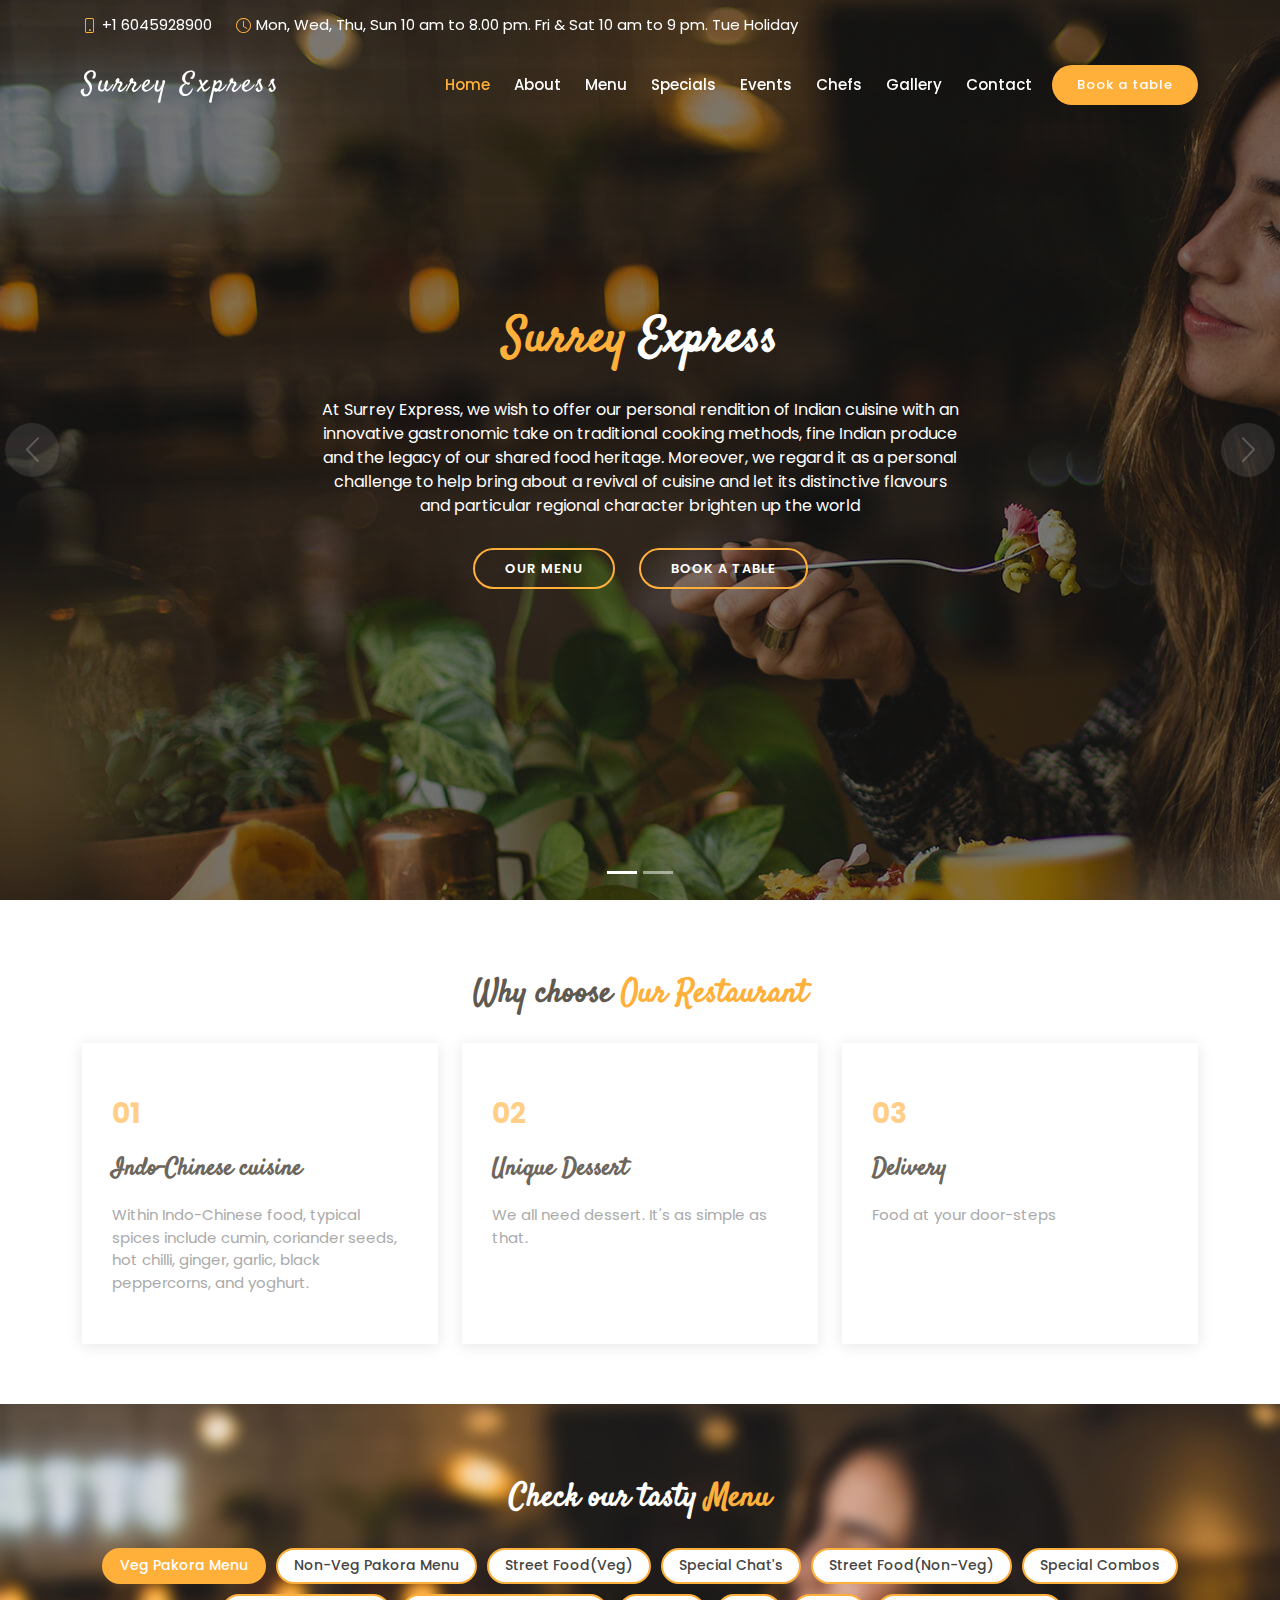
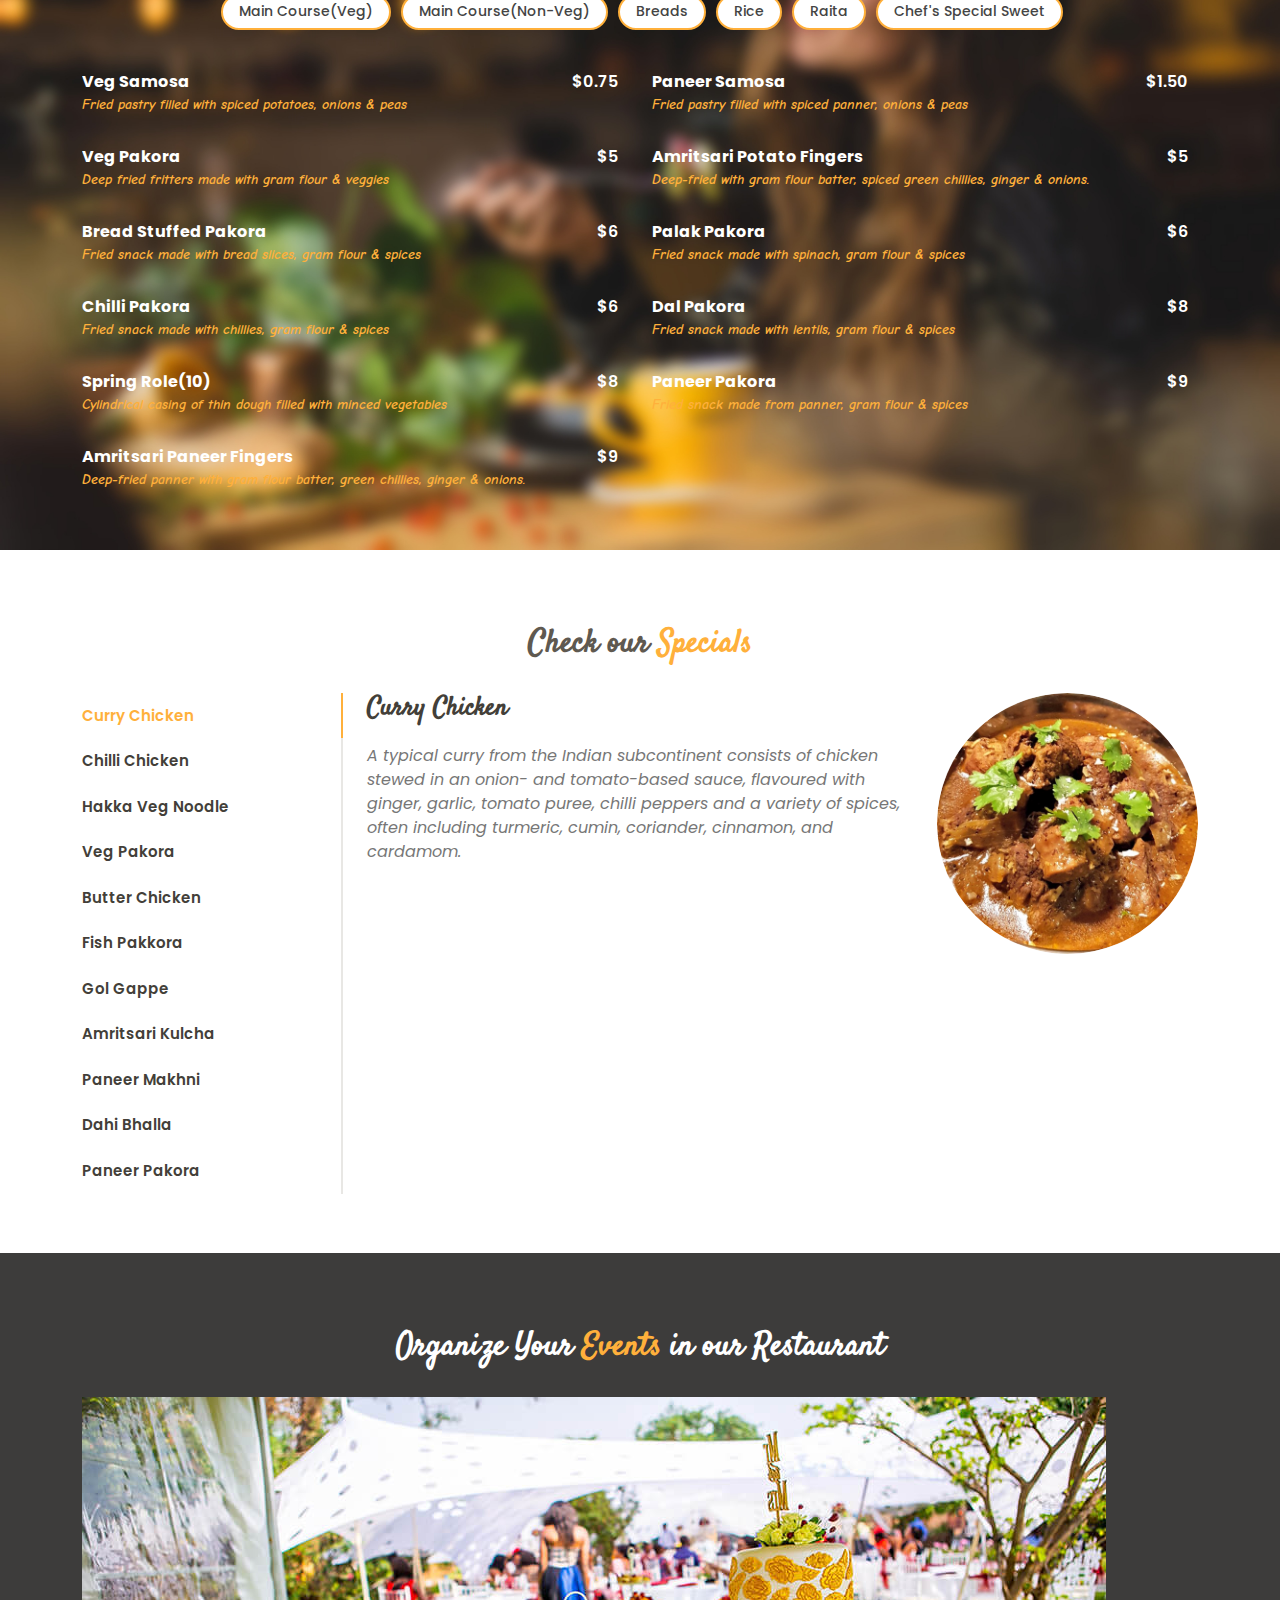
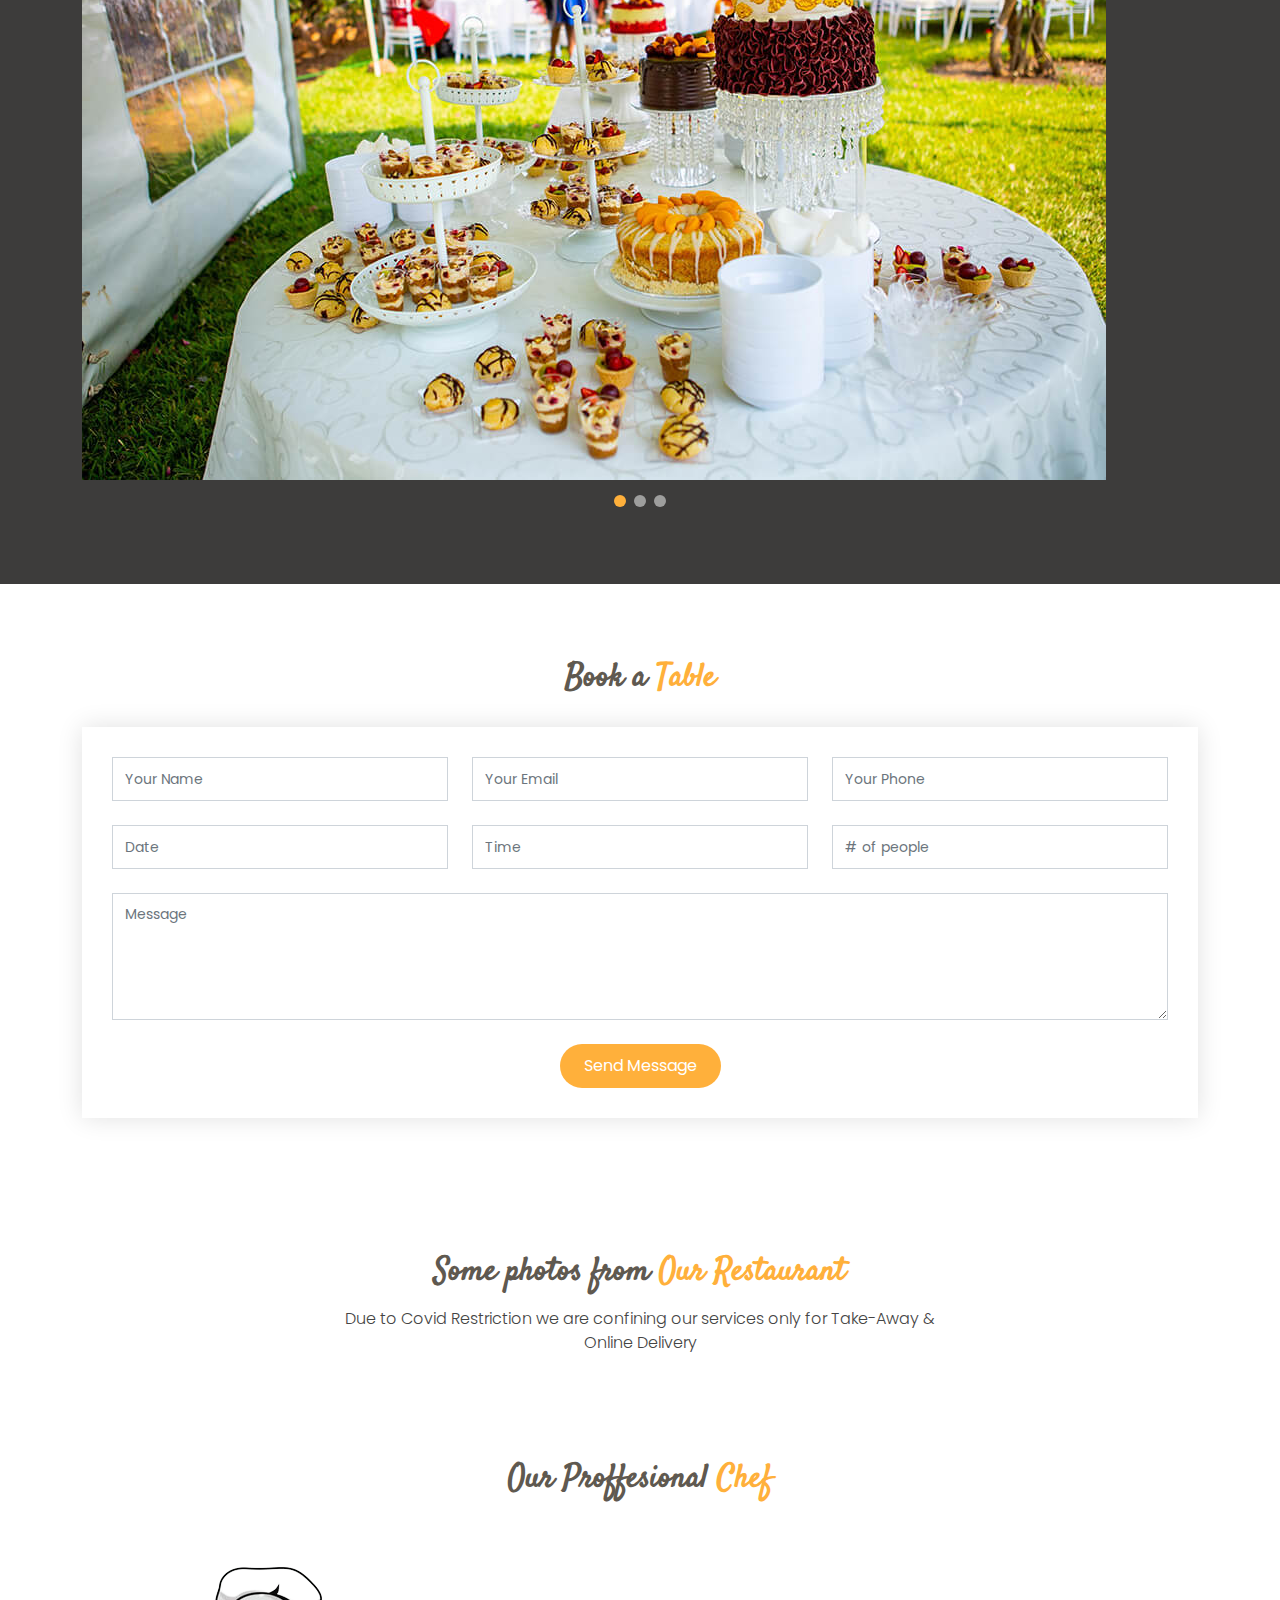
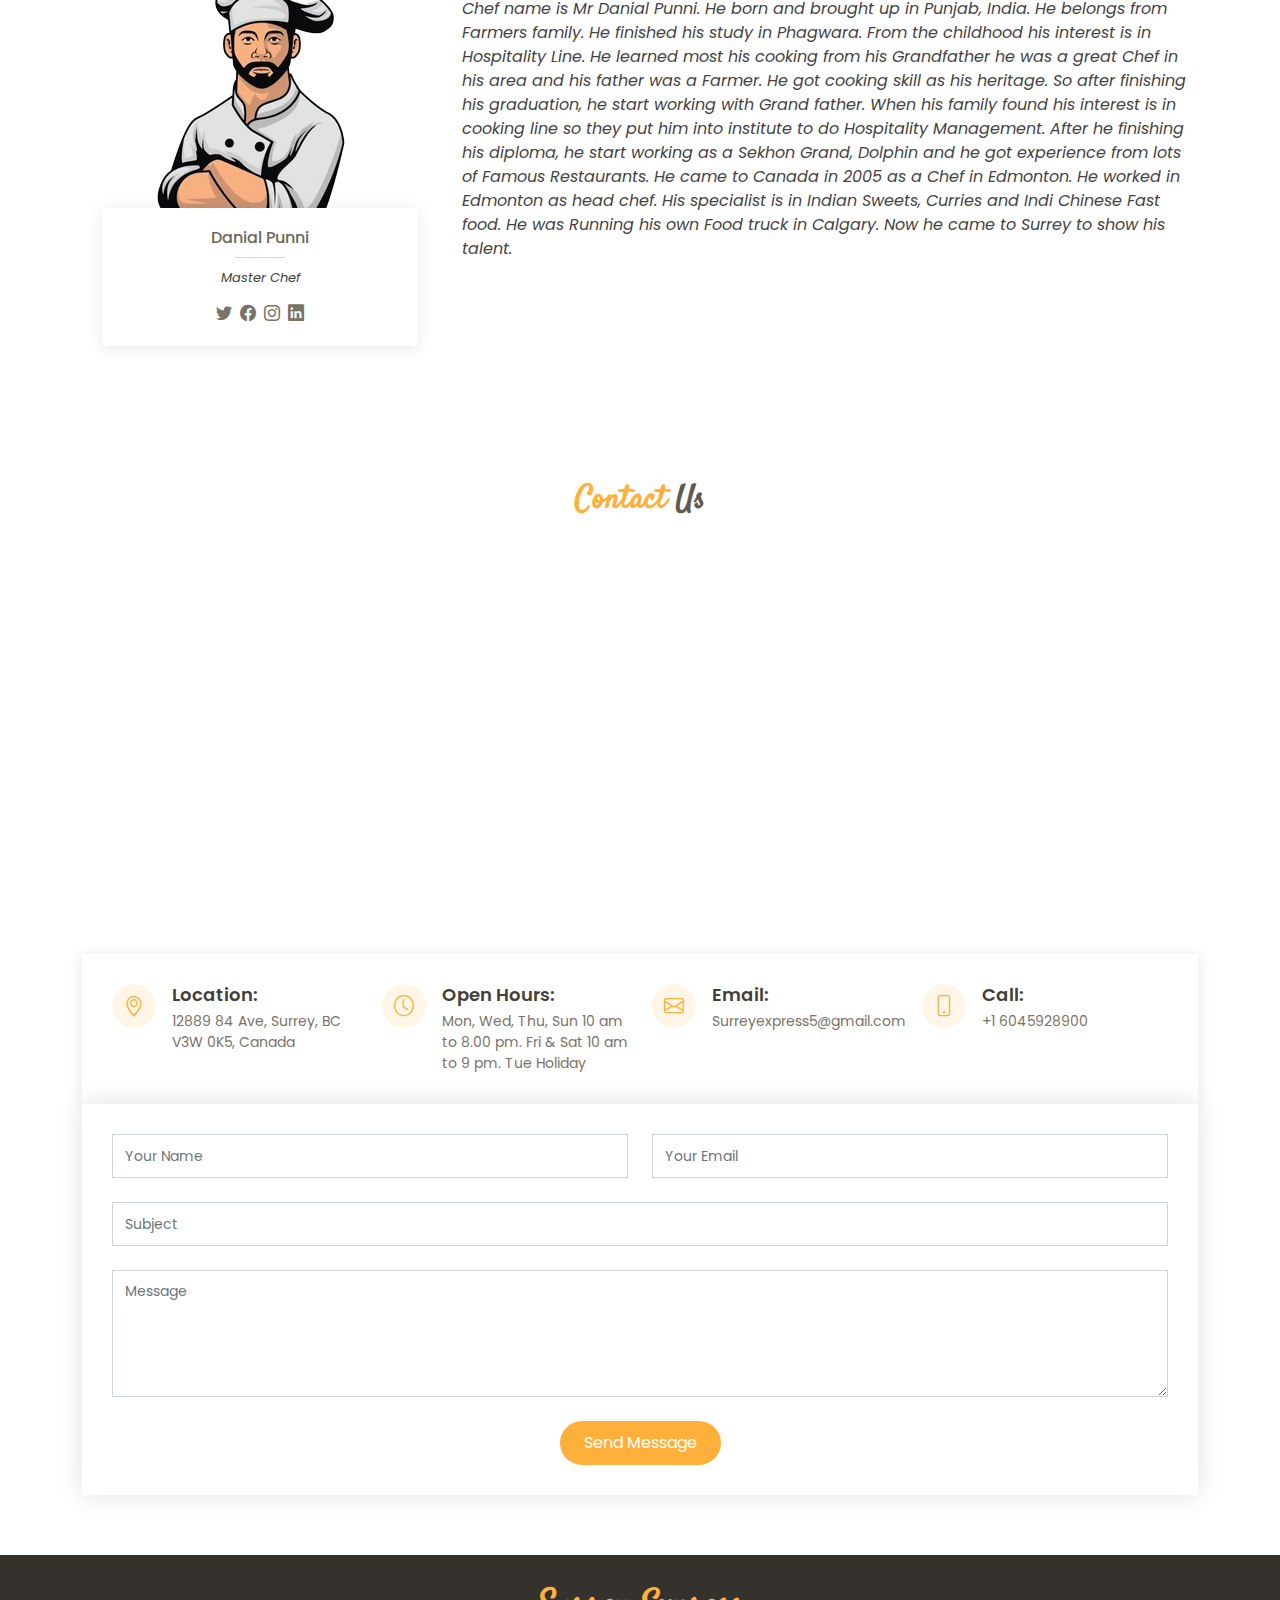
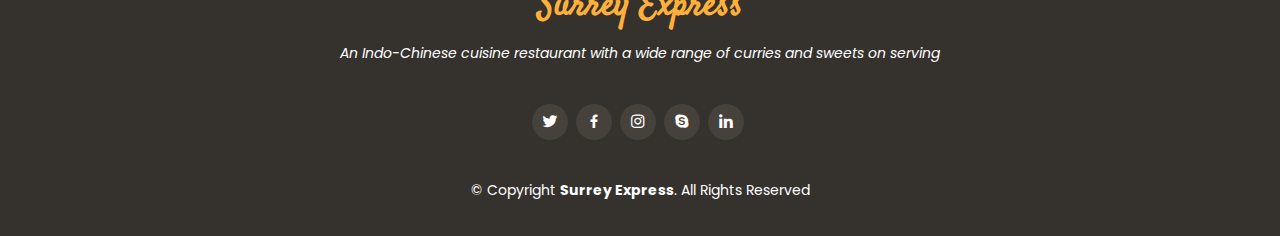
==== index.html @ 62a41316 "added code for menu details" ====
<!DOCTYPE html>
<html lang="en">

<head>
  <meta charset="utf-8">
  <meta content="width=device-width, initial-scale=1.0" name="viewport">

  <title>Surrey Express</title>
  <meta content="" name="description">
  <meta content="" name="keywords">

  <!-- Favicons -->
  <link href="assets/img/favicon.png" rel="icon">
  <link href="assets/img/apple-touch-icon.png" rel="apple-touch-icon">

  <!-- Google Fonts -->
  <link href="https://fonts.googleapis.com/css?family=Poppins:300,300i,400,400i,600,600i,700,700i|Satisfy|Comic+Neue:300,300i,400,400i,700,700i" rel="stylesheet">

  <!-- Vendor CSS Files -->
  <link href="assets/vendor/animate.css/animate.min.css" rel="stylesheet">
  <link href="assets/vendor/bootstrap/css/bootstrap.min.css" rel="stylesheet">
  <link href="assets/vendor/bootstrap-icons/bootstrap-icons.css" rel="stylesheet">
  <link href="assets/vendor/boxicons/css/boxicons.min.css" rel="stylesheet">
  <link href="assets/vendor/glightbox/css/glightbox.min.css" rel="stylesheet">
  <link href="assets/vendor/swiper/swiper-bundle.min.css" rel="stylesheet">

  <!-- Template Main CSS File -->
  <link href="assets/css/style.css" rel="stylesheet">

</head>

<body>

  <!-- ======= Top Bar ======= -->
  <section id="topbar" class="d-flex align-items-center fixed-top topbar-transparent">
    <div class="container-fluid container-xl d-flex align-items-center justify-content-center justify-content-lg-start">
      <i class="bi bi-phone d-flex align-items-center"><span>+1 6045928900</span></i>
      <i class="bi bi-clock ms-4 d-none d-lg-flex align-items-center">
        <span>Mon, Wed, Thu, Sun 10 am to 8.00 pm. Fri & Sat 10 am to 9 pm. Tue Holiday</span>
      </i>
    </div>
  </section>

  <!-- ======= Header ======= -->
  <header id="header" class="fixed-top d-flex align-items-center header-transparent">
    <div class="container-fluid container-xl d-flex align-items-center justify-content-between">

      <div class="logo me-auto">
        <h1><a href="index.html">Surrey Express</a></h1>
        <!-- Uncomment below if you prefer to use an image logo -->
        <!-- <a href="index.html"><img src="assets/img/logo.png" alt="" class="img-fluid"></a>-->
      </div>

      <nav id="navbar" class="navbar order-last order-lg-0">
        <ul>
          <li><a class="nav-link scrollto active" href="#hero">Home</a></li>
          <li><a class="nav-link scrollto" href="#about">About</a></li>
          <li><a class="nav-link scrollto" href="#menu">Menu</a></li>
          <li><a class="nav-link scrollto" href="#specials">Specials</a></li>
          <li><a class="nav-link scrollto" href="#events">Events</a></li>
          <li><a class="nav-link scrollto" href="#chefs">Chefs</a></li>
          <li><a class="nav-link scrollto" href="#gallery">Gallery</a></li>
          <li><a class="nav-link scrollto" href="#contact">Contact</a></li>
        </ul>
        <i class="bi bi-list mobile-nav-toggle"></i>
      </nav><!-- .navbar -->

      <a href="#book-a-table" class="book-a-table-btn scrollto">Book a table</a>

    </div>
  </header><!-- End Header -->

  <!-- ======= Hero Section ======= -->
  <section id="hero">
    <div class="hero-container">
      <div id="heroCarousel" data-bs-interval="5000" class="carousel slide carousel-fade" data-bs-ride="carousel">

        <ol class="carousel-indicators" id="hero-carousel-indicators"></ol>

        <div class="carousel-inner" role="listbox">

          <!-- Slide 1 -->
          <div class="carousel-item active" style="background: url(assets/img/slide/slide-1.jpg);">
            <div class="carousel-container">
              <div class="carousel-content">
                <h2 class="animate__animated animate__fadeInDown">
                  <span>Surrey</span> Express</h2>
                <p class="animate__animated animate__fadeInUp">
                  At Surrey Express, we wish to offer our personal rendition of 
                  Indian cuisine with an innovative gastronomic take on traditional cooking methods, 
                  fine Indian produce and the legacy of our shared food heritage. 
                  Moreover, we regard it as a personal challenge to help bring about a revival of 
                  cuisine and let its distinctive flavours and particular regional character 
                  brighten up the world
                </p>
                <div>
                  <a href="#menu" class="btn-menu animate__animated animate__fadeInUp scrollto">Our Menu</a>
                  <a href="#book-a-table" class="btn-book animate__animated animate__fadeInUp scrollto">Book a Table</a>
                </div>
              </div>
            </div>
          </div>

          <!-- Slide 2 -->
          <div class="carousel-item" style="background: url(assets/img/slide/slide-2.jpg);">
            <div class="carousel-container">
              <div class="carousel-content">
                <h2 class="animate__animated animate__fadeInDown">Surrey Express</h2>
                <p class="animate__animated animate__fadeInUp">
                  Everything we do is about you. From chefs who create exciting new flavors, 
                  to crew members who know exactly how you want your drink – we prioritize 
                  what you need to get you on your way. 
                  We strive to keep you at your best, and we remain loyal to you, your tastes and your time. 
                </p>
                <div>
                  <a href="#menu" class="btn-menu animate__animated animate__fadeInUp scrollto">Our Menu</a>
                  <a href="#book-a-table" class="btn-book animate__animated animate__fadeInUp scrollto">Book a Table</a>
                </div>
              </div>
            </div>
          </div>

        </div>

        <a class="carousel-control-prev" href="#heroCarousel" role="button" data-bs-slide="prev">
          <span class="carousel-control-prev-icon bi bi-chevron-left" aria-hidden="true"></span>
        </a>

        <a class="carousel-control-next" href="#heroCarousel" role="button" data-bs-slide="next">
          <span class="carousel-control-next-icon bi bi-chevron-right" aria-hidden="true"></span>
        </a>

      </div>
    </div>
  </section><!-- End Hero -->

  <main id="main">

    <!-- ======= Whu Us Section ======= -->
    <section id="why-us" class="why-us">
      <div class="container">

        <div class="section-title">
          <h2>Why choose <span>Our Restaurant</span></h2>
        </div>

        <div class="row">

          <div class="col-lg-4">
            <div class="box">
              <span>01</span>
              <h4>Indo-Chinese cuisine</h4>
              <p>Within Indo-Chinese food, typical spices include cumin, coriander seeds, hot chilli, 
                ginger, garlic, black peppercorns, and yoghurt.</p>
            </div>
          </div>

          <div class="col-lg-4 mt-4 mt-lg-0">
            <div class="box">
              <span>02</span>
              <h4>Unique Dessert</h4>
              <p>We all need dessert. It's as simple as that.</p>
            </div>
          </div>

          <div class="col-lg-4 mt-4 mt-lg-0">
            <div class="box">
              <span>03</span>
              <h4>Delivery</h4>
              <p>Food at your door-steps</p>
            </div>
          </div>

        </div>

      </div>
    </section><!-- End Whu Us Section -->

    <!-- ======= Menu Section ======= -->
    <section id="menu" class="menu">
      <div class="container">

        <div class="section-title">
          <h2 style="color: white;">Check our tasty <span>Menu</span></h2>
        </div>

        <div class="row">
          <div class="col-lg-12 d-flex justify-content-center">
            <ul id="menu-flters">
              <!-- <li data-filter="*" class="filter-active">Show All</li> -->
              <li data-filter=".filter-veg-pakora" id="defaultMenu" class="filter-active">Veg Pakora Menu</li>
              <li data-filter=".filter-non-veg-pakora">Non-Veg Pakora Menu</li>
              <li data-filter=".filter-street-veg">Street Food(Veg)</li>
              <li data-filter=".filter-special-chat">Special Chat's</li>
              <li data-filter=".filter-fast-food-nonveg">Street Food(Non-Veg)</li>
              <li data-filter=".filter-combo">Special Combos</li>
              <li data-filter=".filter-main-veg">Main Course(Veg)</li>
              <li data-filter=".filter-main-non-veg">Main Course(Non-Veg)</li>
              <li data-filter=".filter-breads">Breads</li>
              <li data-filter=".filter-rice">Rice</li>
              <li data-filter=".filter-raita">Raita</li>
              <li data-filter=".filter-sweet">Chef's Special Sweet</li>
            </ul>
          </div>
        </div>

        <div class="row menu-container" id="menu-container">
          <!-- Veg Pakora Menu Starts -->
          
          <div class="col-lg-6 menu-item filter-veg-pakora">
            <div class="menu-content">
              <a href="#">Veg Samosa</a><span>$0.75</span>
            </div>
            <div class="menu-ingredients">
              Fried pastry filled 
              with spiced potatoes, onions & peas
            </div>
          </div>
          
          <div class="col-lg-6 menu-item filter-veg-pakora">
            <div class="menu-content">
              <a href="#">Paneer Samosa</a><span>$1.50</span>
            </div>
            <div class="menu-ingredients">
              Fried pastry filled with spiced panner, onions & peas
            </div>
          </div>
          <div class="col-lg-6 menu-item filter-veg-pakora">
            <div class="menu-content">
              <a href="#">Veg Pakora</a><span>$5</span>
            </div>
            <div class="menu-ingredients">
              Deep fried fritters made with gram flour & veggies
            </div>
          </div>
          
          <div class="col-lg-6 menu-item filter-veg-pakora">
            <div class="menu-content">
              <a href="#">Amritsari Potato Fingers</a><span>$5</span>
            </div>
            <div class="menu-ingredients">
              Deep-fried with gram flour batter, spiced green chillies, ginger & onions.
            </div>
          </div>
          <div class="col-lg-6 menu-item filter-veg-pakora">
            <div class="menu-content">
              <a href="#">Bread Stuffed Pakora</a><span>$6</span>
            </div>
            <div class="menu-ingredients">
              Fried snack made with bread slices, gram flour & spices
            </div>
          </div>
          <div class="col-lg-6 menu-item filter-veg-pakora">
            <div class="menu-content">
              <a href="#">Palak Pakora</a><span>$6</span>
            </div>
            <div class="menu-ingredients">
              Fried snack made with spinach, gram flour & spices
            </div>
          </div>
          <div class="col-lg-6 menu-item filter-veg-pakora">
            <div class="menu-content">
              <a href="#">Chilli Pakora</a><span>$6</span>
            </div>
            <div class="menu-ingredients">
              Fried snack made with chillies, gram flour & spices
            </div>
          </div>
          
          <div class="col-lg-6 menu-item filter-veg-pakora">
            <div class="menu-content">
              <a href="#">Dal Pakora</a><span>$8</span>
            </div>
            <div class="menu-ingredients">
              Fried snack made with lentils, gram flour & spices
            </div>
          </div>
          
          <div class="col-lg-6 menu-item filter-veg-pakora">
            <div class="menu-content">
              <a href="#">Spring Role(10)</a><span>$8</span>
            </div>
            <div class="menu-ingredients">
              Cylindrical casing of thin dough filled with minced vegetables
            </div>
          </div>
          <div class="col-lg-6 menu-item filter-veg-pakora">
            <div class="menu-content">
              <a href="#">Paneer Pakora</a><span>$9</span>
            </div>
            <div class="menu-ingredients">
              Fried snack made from panner, gram flour & spices
            </div>
          </div>
          
          <div class="col-lg-6 menu-item filter-veg-pakora">
            <div class="menu-content">
              <a href="#">Amritsari Paneer Fingers</a><span>$9</span>
            </div>
            <div class="menu-ingredients">
              Deep-fried panner with gram flour batter, green chillies, ginger & onions.
            </div>
          </div>
          <!-- Veg Pakora Menu Ends -->
          <!-- Non-Veg Pakora Menu Starts -->
          <div class="col-lg-6 menu-item filter-non-veg-pakora">
            <div class="menu-content">
              <a href="#">Fish Pakora</a><span>$10</span>
            </div>
            <div class="menu-ingredients">
              Fried snack made from fish, gram flour & spices
            </div>
          </div>
          <div class="col-lg-6 menu-item filter-non-veg-pakora">
            <div class="menu-content">
              <a href="#">Chicken Pakora</a><span>$10</span>
            </div>
            <div class="menu-ingredients">
              Fried snack made from chicken, gram flour & spices
            </div>
          </div>
          <div class="col-lg-6 menu-item filter-non-veg-pakora">
            <div class="menu-content">
              <a href="#">Chicken Tikka</a><span>$12</span>
            </div>
            <div class="menu-ingredients">
              Cubed chicken marinated in spiced yogurt mixture & perfectly grilled
            </div>
          </div>
          <div class="col-lg-6 menu-item filter-non-veg-pakora">
            <div class="menu-content">
              <a href="#">Fish Tika</a><span>$12</span>
            </div>
            <div class="menu-ingredients">
              Cubed fish marinated in spiced yogurt mixture & perfectly grilled
            </div>
          </div>
          <!-- Non-Veg Pakora Menu Ends -->

          <!-- Street Food(Veg) Menu Starts -->
          <div class="col-lg-6 menu-item filter-street-veg">
            <div class="menu-content">
              <a href="#">Gol Gappe With Sweet & Spicy Water (6 pieces) </a>
              <span>$5</span>
            </div>
            <div class="menu-ingredients">
              Hollow crispy-fried puffed ball filled with potato, spices & flavoured water
            </div>
          </div>
          
          <div class="col-lg-6 menu-item filter-street-veg">
            <div class="menu-content">
              <a href="#">Special Dahi Gol Gappe</a><span>$5</span>
            </div>
            <div class="menu-ingredients">
              Hollow crispy-fried puffed ball filled with potato, spices & curd
            </div>
          </div>
          <div class="col-lg-6 menu-item filter-street-veg">
            <div class="menu-content">
              <a href="#">Veg Burger With Patty</a><span>$6</span>
            </div>
            <div class="menu-ingredients">
              Cooked patty of vegetables inside sliced bread roll or bun
            </div>
          </div>
          <div class="col-lg-6 menu-item filter-street-veg">
            <div class="menu-content">
              <a href="#">Veg Noodle Burger</a><span>$6</span>
            </div>
            <div class="menu-ingredients">
              Cooked patty of vegetables & noodles inside sliced bread roll or bun
            </div>
          </div>
          
          <div class="col-lg-6 menu-item filter-street-veg">
            <div class="menu-content">
              <a href="#">Choley Bhature/ Puri</a><span>$7</span>
            </div>
            <div class="menu-ingredients">
              Chickpea Curry served with Fried Flatbreads
            </div>
          </div>
          
          <div class="col-lg-6 menu-item filter-street-veg">
            <div class="menu-content">
              <a href="#">Paneer Chilli Sandwitch</a><span>$7</span>
            </div>
            <div class="menu-ingredients">
              Consisting of panner & vegetables between slices of bread
            </div>
          </div>
          
          <div class="col-lg-6 menu-item filter-street-veg">
            <div class="menu-content">
              <a href="#">Veg Burger with Patty + Noodles</a><span>$7</span>
            </div>
            
          </div>
          
          <div class="col-lg-6 menu-item filter-street-veg">
            <div class="menu-content">
              <a href="#">Veg Manchuria With Gravy</a><span>$8</span>
            </div>
            <div class="menu-ingredients">
              Wisps of vegetables formed into dumplings & dunked into a sauce
            </div>
          </div>
          
          <div class="col-lg-6 menu-item filter-street-veg">
            <div class="menu-content">
              <a href="#">Special Amritsari Kulcha</a><span>$8</span>
            </div>
            <div class="menu-ingredients">
              Crisp-Soft leavened bread which is stuffed with mashed potatoes & spices
            </div>
          </div>
          <div class="col-lg-6 menu-item filter-street-veg">
            <div class="menu-content">
              <a href="#">Veg Hakka Noodles</a><span>$9</span>
            </div>
            <div class="menu-ingredients">
              Unleavened refined wheat flour stir fried with vegetables
            </div>
          </div>
          <div class="col-lg-6 menu-item filter-street-veg">
            <div class="menu-content">
              <a href="#">Veg Manchuria Dry</a><span>$9</span>
            </div>
            <div class="menu-ingredients">
              Wisps of vegetables formed into dumplings and dunked into a sauce
            </div>
          </div>
          
          <div class="col-lg-6 menu-item filter-street-veg">
            <div class="menu-content">
              <a href="#">Paneer Wrap</a><span>$9</span>
            </div>
            <div class="menu-ingredients">
              Stuffing is of Paneer with green chutney & mix veggie salad in wrap
            </div>
          </div>
          <div class="col-lg-6 menu-item filter-street-veg">
            <div class="menu-content">
              <a href="#">Paneer Chilli</a><span>$10</span>
            </div>
            <div class="menu-ingredients">
              Cubes of fried crispy paneer are tossed in a spicy sauce 
            </div>
          </div>
          <div class="col-lg-6 menu-item filter-street-veg">
            <div class="menu-content">
              <a href="#">Paneer Tika</a><span>$12</span>
            </div>
            <div class="menu-ingredients">
              Cubes of fgrilled paneer are tossed in a spicy sauce
            </div>
          </div>
          <!-- Street Food(Veg) Menu Ends -->

          <!-- Special Chats Menu Starts -->
          <div class="col-lg-6 menu-item filter-special-chat">
            <div class="menu-content">
              <a href="#">Papri Chat</a><span>$5</span>
            </div>
            <div class="menu-ingredients">
              Fried flour crispies, boiled chickpeas, potatoes, black gram fritters & curd.
            </div>
          </div>
          <div class="col-lg-6 menu-item filter-special-chat">
            <div class="menu-content">
              <a href="#">Fruit Chat</a><span>$5</span>
            </div>
            <div class="menu-ingredients">
              Fried flour crispies, fruits, black gram fritters & spices.
            </div>
          </div>
          
          <div class="col-lg-6 menu-item filter-special-chat">
            <div class="menu-content">
              <a href="#">Aloo Chat</a><span>$5</span>
            </div>
            <div class="menu-ingredients">
              Fried flour crispies, potatoes, black gram fritters & curd.
            </div>
          </div>
          <div class="col-lg-6 menu-item filter-special-chat">
            <div class="menu-content">
              <a href="#">Tikki Chat</a><span>$5</span>
            </div>
            <div class="menu-ingredients">
              Potato patties or potato tikki with other chaat chutneys and spices
            </div>
          </div>
          <div class="col-lg-6 menu-item filter-special-chat">
            <div class="menu-content">
              <a href="#">Bhala Chat</a><span>$6</span>
            </div>
            <div class="menu-ingredients">
              Dahi Vadas with crunchy papdi and chutney
            </div>
          </div>
          <div class="col-lg-6 menu-item filter-special-chat">
            <div class="menu-content">
              <a href="#">Shakargandi Chat</a><span>$6</span>
            </div>
            <div class="menu-ingredients">
              Tangy & sweet chaat with sweet potatoes mingled in chaat masala
            </div>
          </div>
          <div class="col-lg-6 menu-item filter-special-chat">
            <div class="menu-content">
              <a href="#">Samosa Chole</a><span>$6</span>
            </div>
            <div class="menu-ingredients">
              Samosa are served with spicy and tangy chole with chutney
            </div>
          </div>
          <!-- Special Chats Menu Ends -->
          <!-- Street food Non-Veg Menu Starts -->
          <div class="col-lg-6 menu-item filter-fast-food-nonveg">
            <div class="menu-content">
              <a href="#">Chicken Burger</a><span>$7</span>
            </div>
            <div class="menu-ingredients">
              Cooked patty of chicken inside sliced bread roll or bun
            </div>
          </div>
          <div class="col-lg-6 menu-item filter-fast-food-nonveg">
            <div class="menu-content">
              <a href="#">Chicken Burger Patty + Noodles</a><span>$8</span>
            </div>
          </div>
          <div class="col-lg-6 menu-item filter-fast-food-nonveg">
            <div class="menu-content">
              <a href="#">Chicken Tikka Wrap</a><span>$10</span>
            </div>
            <div class="menu-ingredients">
              Cubed chicken marinated in spiced yogurt mixture & perfectly grilled in wrap
            </div>
          </div>
          <div class="col-lg-6 menu-item filter-fast-food-nonveg">
            <div class="menu-content">
              <a href="#">Chicken Noodles</a><span>$11</span>
            </div>
            <div class="menu-ingredients">
              Unleavened refined wheat flour stir fried with chicken
            </div>
          </div>
          <div class="col-lg-6 menu-item filter-fast-food-nonveg">
            <div class="menu-content">
              <a href="#">Chicken Wings</a><span>$12</span>
            </div>
            <div class="menu-ingredients">
              Deep-fried chicken wings coated with hot sauce mixed & butter
            </div>
          </div>
          <div class="col-lg-6 menu-item filter-fast-food-nonveg">
            <div class="menu-content">
              <a href="#">Chilli Chicken</a><span>$12</span>
            </div>
            <div class="menu-ingredients">
              Sweet, spicy & slightly sour crispy appetizer with chicken, bell peppers, garlic
            </div>
          </div>
          <div class="col-lg-6 menu-item filter-fast-food-nonveg">
            <div class="menu-content">
              <a href="#">Chilli Fish</a><span>$12</span>
            </div>
            <div class="menu-ingredients">
              Sweet, spicy & slightly sour crispy appetizer with fish, bell peppers, garlic
            </div>
          </div>
           <!-- Street food Non-Veg Menu Ends -->
           <!-- Combo Menu Starts -->
          <div class="col-lg-6 menu-item filter-combo">
            <div class="menu-content">
              <a href="#">Veg Burger With Patty + Fries + Pop Can</a>
              <span>$8.99</span>
            </div>
            
          </div>
          <div class="col-lg-6 menu-item filter-combo">
            <div class="menu-content">
              <a href="#">Veg Burger with Patty + Noodles + Fries + Pop Can</a>
              <span>$9.99</span>
            </div>
            
          </div>
          <div class="col-lg-6 menu-item filter-combo">
            <div class="menu-content">
              <a href="#">Chicken Burger with Patty + Fries + Pop Can</a>
              <span>$9.99</span>
            </div>
            
          </div>
          
          <div class="col-lg-6 menu-item filter-combo">
            <div class="menu-content">
              <a href="#">Gol Gappe(6 pieces) + Bhala Chat + Chat Papri + 2 Pop Cans</a>
              <span>$14.99</span>
            </div>
          </div>
          <div class="col-lg-6 menu-item filter-combo">
            <div class="menu-content">
              <a href="#">Masala Fries + Veg Noodles + Veg Manchuria Gravy + 2 Pop Cans</a>
              <span>$19.99</span>
            </div>
          </div>
          <div class="col-lg-6 menu-item filter-combo">
            <div class="menu-content">
              <a href="#">Chicken Burger + Chicken Noodles + Chilli Chicken</a>
              <span>$24.99</span>
            </div>
            
          </div>
          <div class="col-lg-6 menu-item filter-combo">
            <div class="menu-content">
              <a href="#">Buy any curry get NAAN free. These combos are limited time offer</a>
            </div>
          </div>
          <!-- Combo Menu Ends -->
          <!-- Main Course Veg Starts -->
          <div class="col-lg-6 menu-item filter-main-veg">
            <div class="menu-content">
              <a href="#">Dal Makhni</a>
              <span>$11</span>
            </div>
            <div class="menu-ingredients">
              Black lentils cooked with lot of butter and cream
            </div>
            <div class="menu-ingredients">
              All regular size + $3 for Large
            </div>
          </div>
          <div class="col-lg-6 menu-item filter-main-veg">
            <div class="menu-content">
              <a href="#">Mix Veg</a>
              <span>$11</span>
            </div>
            <div class="menu-ingredients">
              Black lentils cooked with lot of butter and cream
            </div>
            <div class="menu-ingredients">
              Mixture of vegetables cooked in traditional Indian onion-tomato gravy
            </div>
          </div>
          <div class="col-lg-6 menu-item filter-main-veg">
            <div class="menu-content">
              <a href="#">Shahi Paneer</a>
              <span>$12</span>
            </div>
            <div class="menu-ingredients">
              Preparation of paneer consisting of thick gravy of cream, tomatoes & spices
            </div>
            <div class="menu-ingredients">
              All regular size + $3 for Large
            </div>
          </div>
          <div class="col-lg-6 menu-item filter-main-veg">
            <div class="menu-content">
              <a href="#">Paneer Makhni</a>
              <span>$12</span>
            </div>
            <div class="menu-ingredients">
              Preparation of paneer consisting of thick gravy of cream & spices
            </div>
            <div class="menu-ingredients">
              All regular size + $3 for Large
            </div>
          </div>
          <div class="col-lg-6 menu-item filter-main-veg">
            <div class="menu-content">
              <a href="#">Handi Paneer</a>
              <span>$12</span>
            </div>
            <div class="menu-ingredients">
              Panneer cooked in creamy gravy cooked with a type of a pot 
            </div>
            <div class="menu-ingredients">
              All regular size + $3 for Large
            </div>
          </div>
          <div class="col-lg-6 menu-item filter-main-veg">
            <div class="menu-content">
              <a href="#">Malai Kofta</a>
              <span>$12</span>
            </div>
            <div class="menu-ingredients">
              Deep fried balls of potato & paneer dunked in creamy spiced velvety smooth curry
            </div>
            <div class="menu-ingredients">
              All regular size + $3 for Large
            </div>
          </div>
          <!-- Main Course Veg Ends -->
          <!-- Main Course Non-Veg Starts -->
          <div class="col-lg-6 menu-item filter-main-non-veg">
            <div class="menu-content">
              <a href="#">Butter Chicken</a>
              <span>$14.99</span>
            </div>
            <div class="menu-ingredients">
              Rich and creamy blend of tomatoes, butter, curry and spices with a mild meat
            </div>
            <div class="menu-ingredients">
              All regular size + $3 for Large
            </div>
          </div>
          <div class="col-lg-6 menu-item filter-main-non-veg">
            <div class="menu-content">
              <a href="#">Curry Chicken</a>
              <span>$14.99</span>
            </div>
            <div class="menu-ingredients">
              Chicken stewed in an onion-tomato sauce flavoured with ginger, garlic, spices
            </div>
            <div class="menu-ingredients">
              All regular size + $3 for Large
            </div>
          </div>
          <div class="col-lg-6 menu-item filter-main-non-veg">
            <div class="menu-content">
              <a href="#">Handi Chicken</a>
              <span>$14.99</span>
            </div>
            <div class="menu-ingredients">
              Chicken cooked in creamy gravy cooked with a type of a pot
            </div>
            <div class="menu-ingredients">
              All regular size + $3 for Large
            </div>
          </div>
          <div class="col-lg-6 menu-item filter-main-non-veg">
            <div class="menu-content">
              <a href="#">Goat Curry</a>
              <span>$15.99</span>
            </div>
            <div class="menu-ingredients">
              Goat stewed in an onion-tomato sauce flavoured with ginger, garlic, spices
            </div>
            <div class="menu-ingredients">
              All regular size + $3 for Large
            </div>
          </div>
          <div class="col-lg-6 menu-item filter-main-non-veg">
            <div class="menu-content">
              <a href="#">Lamb Curry</a>
              <span>$15.99</span>
            </div>
            <div class="menu-ingredients">
              Lamb stewed in an onion-tomato sauce flavoured with ginger, garlic, spices
            </div>
            <div class="menu-ingredients">
              All regular size + $3 for Large
            </div>
          </div>
          <div class="col-lg-6 menu-item filter-main-non-veg">
            <div class="menu-content">
              <a href="#">Handi Goat</a>
              <span>$15.99</span>
            </div>
            <div class="menu-ingredients">
              Goat cooked in creamy gravy cooked with a type of a pot 
            </div>
            <div class="menu-ingredients">
              All regular size + $3 for Large
            </div>
          </div>
          <!-- Main Course Non-Veg Ends -->
          <!-- Breads Menu Starts -->
          <div class="col-lg-6 menu-item filter-breads">
            <div class="menu-content">
              <a href="#">Tandoori Roti</a>
              <span>$1.00</span>
              
            </div>
            <div class="menu-ingredients">
              Round flatbread made from stoneground whole wheat flour 
            </div>
          </div>
          <div class="col-lg-6 menu-item filter-breads">
            <div class="menu-content">
              <a href="#">Plain Naan</a>
              <span>$1.50</span>
              
            </div>
            <div class="menu-ingredients">
              Leavened flatbread bread, baked in a tandoor (cylindrical oven made of clay) 
            </div>
          </div>
          <div class="col-lg-6 menu-item filter-breads">
            <div class="menu-content">
              <a href="#">Butter Naan</a>
              <span>$2.00</span>
              
            </div>
            <div class="menu-ingredients">
              Wheat flour with active dry yeast, 
              baked with butter in a tandoor 
            </div>
          </div>
          
          <div class="col-lg-6 menu-item filter-breads">
            <div class="menu-content">
              <a href="#">Lachha Paratha</a>
              <span>$2.00</span>
              
            </div>
            <div class="menu-ingredients">
              Whole wheat dough coookded on tava & finished by shallow fry
            </div>
          </div>
          <div class="col-lg-6 menu-item filter-breads">
            <div class="menu-content">
              <a href="#">Garalic Naan</a>
              <span>$2.50</span>
              
            </div>
            <div class="menu-ingredients">
              Leavened flatbread bread with garalic, baked in a tandoor 
            </div>
          </div>
          <div class="col-lg-6 menu-item filter-breads">
            <div class="menu-content">
              <a href="#">Spinach Panner Naan</a>
              <span>$4.00</span>
              
            </div>
            <div class="menu-ingredients">
              Leavened flatbread bread with spinach & panner, baked in a tandoor
            </div>
          </div>
          <!-- Breads Menu Ends -->
          <!-- Rice Menu Starts -->
          <div class="col-lg-6 menu-item filter-rice">
            <div class="menu-content">
              <a href="#">Plain Rice</a>
              <span>$4.99</span>
            </div>
          </div>
          <div class="col-lg-6 menu-item filter-rice">
            <div class="menu-content">
              <a href="#">Jeera Rice</a>
              <span>$5.99</span>
            </div>
            <div class="menu-ingredients">
              Consists of rice and cumin seeds pan-fried
            </div>
          </div>
          <div class="col-lg-6 menu-item filter-rice">
            <div class="menu-content">
              <a href="#">Pulao Rice</a>
              <span>$6.99</span>
            </div>
            <div class="menu-ingredients">
              Rice flavoured with spices and cooked in stock
            </div>
          </div>
          <!-- Rice Menu Ends -->
          <!-- Raita Menu Starts -->
          <div class="col-lg-6 menu-item filter-raita">
            <div class="menu-content">
              <a href="#">Plain Dahi</a><span>$4.00</span>
            </div>
            <div class="menu-ingredients">
              A delicate crab cake served on a toasted roll with lettuce and tartar sauce
            </div>
          </div>
          <div class="col-lg-6 menu-item filter-raita">
            <div class="menu-content">
              <a href="#">Mix Raita</a><span>$6.00</span>
            </div>
            
          </div>
          <!-- Raita Menu Ends -->
          <!-- Sweets Menu Starts -->
            
          <div class="col-lg-6 menu-item filter-sweet">
            <div class="menu-content">
              <a href="#">Milk Badam</a>
              <span>$2.99</span>
            </div>
            
          </div>
          <div class="col-lg-6 menu-item filter-sweet">
            <div class="menu-content">
              <a href="#">Jalebi with Rabri</a>
              <span>$4.99</span>
            </div>
            
          </div>
          <div class="col-lg-6 menu-item filter-sweet">
            <div class="menu-content">
              <a href="#">Sugar Free Barfi</a>
              <span>$10.00</span>
            </div>
          </div>
            
          <div class="col-lg-6 menu-item filter-sweet">
            <div class="menu-content">
              <a href="#">Sugar Free Kalakand</a>
              <span>$10.00</span>
            </div>
            
          </div>
          <div class="col-lg-6 menu-item filter-sweet">
            <div class="menu-content">
              <a href="#">Garam Gajrela</a>
              <span>$10.00</span>
            </div>
            
          </div>
          <!-- Sweets Menu Ends -->

        </div>

      </div>
    </section><!-- End Menu Section -->

    <!-- ======= Specials Section ======= -->
    <section id="specials" class="specials">
      <div class="container">

        <div class="section-title">
          <h2>Check our <span>Specials</span></h2>
        </div>

        <div class="row">
          <div class="col-lg-3">
            <ul class="nav nav-tabs flex-column">
              <li class="nav-item">
                <a class="nav-link active show" data-bs-toggle="tab" href="#tab-1">
                  Curry Chicken
                </a>
              </li>
              <li class="nav-item">
                <a class="nav-link" data-bs-toggle="tab" href="#tab-2">
                  Chilli Chicken
                </a>
              </li>
              <li class="nav-item">
                <a class="nav-link" data-bs-toggle="tab" href="#tab-3">
                  Hakka Veg Noodle
                </a>
              </li>
              <li class="nav-item">
                <a class="nav-link" data-bs-toggle="tab" href="#tab-4">
                  Veg Pakora
                </a>
              </li>
              <li class="nav-item">
                <a class="nav-link" data-bs-toggle="tab" href="#tab-5">
                  Butter Chicken
                </a>
              </li>
              <li class="nav-item">
                <a class="nav-link" data-bs-toggle="tab" href="#tab-6">
                  Fish Pakkora
                </a>
              </li>
              <li class="nav-item">
                <a class="nav-link" data-bs-toggle="tab" href="#tab-7">
                  Gol Gappe
                </a>
              </li>
              <li class="nav-item">
                <a class="nav-link" data-bs-toggle="tab" href="#tab-8">
                  Amritsari Kulcha
                </a>
              </li>
              <li class="nav-item">
                <a class="nav-link" data-bs-toggle="tab" href="#tab-9">
                  Paneer Makhni
                </a>
              </li>
              <li class="nav-item">
                <a class="nav-link" data-bs-toggle="tab" href="#tab-10">
                  Dahi Bhalla
                </a>
              </li>
              <li class="nav-item">
                <a class="nav-link" data-bs-toggle="tab" href="#tab-11">
                  Paneer Pakora
                </a>
              </li>
            </ul>
          </div>
          <div class="col-lg-9 mt-4 mt-lg-0">
            <div class="tab-content">
              <div class="tab-pane active show" id="tab-1">
                <div class="row">
                  <div class="col-lg-8 details order-2 order-lg-1">
                    <h3>Curry Chicken</h3>
                    <p class="fst-italic">
                      A typical curry from the Indian subcontinent consists of chicken 
                      stewed in an onion- and tomato-based sauce, flavoured with ginger, 
                      garlic, tomato puree, chilli peppers and a variety of spices, often 
                      including turmeric, cumin, coriander, cinnamon, and cardamom.
                    </p>
                  </div>
                  <div class="col-lg-4 text-center order-1 order-lg-2">
                    <img src="assets/img/curry-chicken.png" style="border-radius: 60%;"
                      alt="" class="img-fluid">
                  </div>
                </div>
              </div>
              <div class="tab-pane" id="tab-2">
                <div class="row">
                  <div class="col-lg-8 details order-2 order-lg-1">
                    <h3>Chilli Chicken</h3>
                    <p class="fst-italic">
                      Chilli chicken is a sweet, spicy & slightly sour crispy appetizer made with chicken, 
                      bell peppers, garlic, chilli sauce & soya sauce. Boneless cubes are marinated in soya sauce, chili sauce and pepper. 
                      Then deep fried until crisp. Later they are seasoned again in flavorful sauces.
                    </p>
                    <p>
                      This chilli chicken has a burst of flavors & tastes delicious. 
                      These tender bites taste mildly hot, sweet and sour. It is best served hot as an appetizer.
                    </p>
                  </div>
                  <div class="col-lg-4 text-center order-1 order-lg-2">
                    <img src="assets/img/chilli-chicken.png" alt="" class="img-fluid"
                    style="border-radius: 60%;">
                  </div>
                </div>
              </div>
              <div class="tab-pane" id="tab-3">
                <div class="row">
                  <div class="col-lg-8 details order-2 order-lg-1">
                    <h3>Hakka Noodles</h3>
                    <p class="fst-italic">
                      Hakka noodles are Indian-Chinese style noodles made with unleavened refined wheat flour. 
                      These are boiled al dente and then stir fried in a Chinese wok with oil, vegetables & soya sauce. 
                    </p>
                    <p>
                      Here hakka noodles refers to both the final dish and the type of noodles used.
                    </p>
                  </div>
                  <div class="col-lg-4 text-center order-1 order-lg-2">
                    <img src="assets/img/hakka-veg-noodle.png" alt="" class="img-fluid">
                  </div>
                </div>
              </div>
              <div class="tab-pane" id="tab-4">
                <div class="row">
                  <div class="col-lg-8 details order-2 order-lg-1">
                    <h3>Veg Pakora</h3>
                    <p class="fst-italic">
                      Veg Pakora is deep fried fritters made using gram flour or besan. 
                      This Pakora are unique and are so crunchy, 
                      light, delicious & addictive. 
                    </p>
                    <p>The best part is that they stay crunchy for the next few hours without 
                      turning soggy.</p>
                  </div>
                  <div class="col-lg-4 text-center order-1 order-lg-2">
                    <img src="assets/img/veg-pakora.png" alt="" class="img-fluid">
                  </div>
                </div>
              </div>
              <div class="tab-pane" id="tab-5">
                <div class="row">
                  <div class="col-lg-8 details order-2 order-lg-1">
                    <h3>Butter Chicken</h3>
                    <p class="fst-italic">If Italy gave world the pizza, India did the same with butter chicken. 
                      This mild and creamy preparation of juicy chicken chunks in a delicious and buttery gravy made 
                      from white butter, tomato puree, fresh cream, cumin seeds, red chili powder and sugar is a 
                      trademark Punjab dish. </p>
                    <p>Family lunches or dinners are complete only when this dish is on the menu.</p>
                  </div>
                  <div class="col-lg-4 text-center order-1 order-lg-2">
                    <img src="assets/img/butter-chicken.png" alt="" class="img-fluid">
                  </div>
                </div>
              </div>
              <div class="tab-pane" id="tab-6">
                <div class="row">
                  <div class="col-lg-8 details order-2 order-lg-1">
                    <h3>Fish Pakora</h3>
                    <p class="fst-italic">
                      Fish Pakora is deep fried fritters made using gram flour or besan. 
                      This Pakora are unique and are so crunchy, 
                      light, delicious & addictive. 
                    </p>
                    <p>It is a popular Indian street food and restaurant style fish appetizer 
                      with bursting flavors that comes from the unique combo of spices and herbs used.</p>
                  </div>
                  <div class="col-lg-4 text-center order-1 order-lg-2">
                    <img src="assets/img/fish-pakora.png" alt="" class="img-fluid">
                  </div>
                </div>
              </div>
              <div class="tab-pane" id="tab-7">
                <div class="row">
                  <div class="col-lg-8 details order-2 order-lg-1">
                    <h3>Gol gappa</h3>
                    <p class="fst-italic">Gol gappa (also known as pani puri) is a popular bite-size 
                      chaat consisting of a hollow, crispy-fried puffed ball that is filled with potato, 
                      chickpeas, onions, spices, and flavoured water, usually tamarind or mint, and 
                      popped into one's mouth whole.</p>
                  </div>
                  <div class="col-lg-4 text-center order-1 order-lg-2">
                    <img src="assets/img/gol-gappe.png" alt="" class="img-fluid">
                  </div>
                </div>
              </div>
              <div class="tab-pane" id="tab-8">
                <div class="row">
                  <div class="col-lg-8 details order-2 order-lg-1">
                    <h3>Amritsari Kulcha</h3>
                    <p class="fst-italic">Amritsari Kulcha is crisp as well as soft leavened bread which is stuffed with boiled 
                      and mashed potatoes and spices. This bread is similar to Naan.</p>
                  </div>
                  <div class="col-lg-4 text-center order-1 order-lg-2">
                    <img src="assets/img/amritsari-kulcha.png" alt="" class="img-fluid">
                  </div>
                </div>
              </div>
              <div class="tab-pane" id="tab-9">
                <div class="row">
                  <div class="col-lg-8 details order-2 order-lg-1">
                    <h3>Paneer makhani</h3>
                    <p class="fst-italic">Paneer makhani is a delicious curry made by cooking paneer in buttery tomato cashew gravy. 
                      This super delicious creamy paneer makhani is loved by most Indians</p>
                    <p>
                      Paneer makhani goes so well with plain basmati rice, parantha or naan
                    </p>
                  </div>
                  <div class="col-lg-4 text-center order-1 order-lg-2">
                    <img src="assets/img/panner-makani.png" alt="" class="img-fluid">
                  </div>
                </div>
              </div>
              <div class="tab-pane" id="tab-10">
                <div class="row">
                  <div class="col-lg-8 details order-2 order-lg-1">
                    <h3>Dahi Bhalla</h3>
                    <p class="fst-italic">
                      Dahi Bhalla is a popular form of chaat. 
                      All chaats are believed to have their source in some or the other bylanes of old towns.
                    </p>
                    <p>
                      Using curd, herbs and spices to improve the digestion.
                    </p>
                  </div>
                  <div class="col-lg-4 text-center order-1 order-lg-2">
                    <img src="assets/img/dahi-bhalla.png" alt="" class="img-fluid">
                  </div>
                </div>
              </div>
              <div class="tab-pane" id="tab-11">
                <div class="row">
                  <div class="col-lg-8 details order-2 order-lg-1">
                    <h3>Paneer Pakora</h3>
                    <p class="fst-italic">
                      Paneer Pakora is deep fried fritters made using gram flour or besan. 
                      This Pakora are unique and are so crunchy, 
                      light, delicious & addictive. 
                    </p>
                    <p>It is a popular Indian street food and restaurant style fish appetizer 
                      with bursting flavors that comes from the unique combo of spices and herbs used.</p>
                  </div>
                  </div>
                  <div class="col-lg-4 text-center order-1 order-lg-2">
                    <img src="assets/img/paneer-pakora.png" alt="" class="img-fluid">
                  </div>
                </div>
              </div>
            </div>
          </div>
        </div>

      </div>
    </section><!-- End Specials Section -->

    <!-- ======= Events Section ======= -->
    <section id="events" class="events">
      <div class="container">

        <div class="section-title">
          <h2>Organize Your <span>Events</span> in our Restaurant</h2>
        </div>

        <div class="events-slider swiper-container">
          <div class="swiper-wrapper">

            <div class="swiper-slide">
              <div class="row event-item">
                <div class="col-lg-12">
                  <img src="assets/img/event-birthday.jpg" class="img-fluid" alt="">
                </div>
              </div>
            </div><!-- End testimonial item -->

            <div class="swiper-slide">
              <div class="row event-item">
                <div class="col-lg-12">
                  <img src="assets/img/event-private.jpg" class="img-fluid" alt="">
                </div>
              </div>
            </div><!-- End testimonial item -->

            <div class="swiper-slide">
              <div class="row event-item">
                <div class="col-lg-12">
                  <img src="assets/img/event-custom.jpg" class="img-fluid" alt="">
                </div>
              </div>
            </div><!-- End testimonial item -->

          </div>
          <div class="swiper-pagination"></div>
        </div>

      </div>
    </section><!-- End Events Section -->

    <!-- ======= Book A Table Section ======= -->
    <section id="book-a-table" class="book-a-table">
      <div class="container">

        <div class="section-title">
          <h2>Book a <span>Table</span></h2>
        </div>

        <form action="forms/book-a-table.php" method="post" role="form" class="php-email-form">
          <div class="row">
            <div class="col-lg-4 col-md-6 form-group">
              <input type="text" name="name" class="form-control" id="name" placeholder="Your Name" data-rule="minlen:4" data-msg="Please enter at least 4 chars">
              <div class="validate"></div>
            </div>
            <div class="col-lg-4 col-md-6 form-group mt-3 mt-md-0">
              <input type="email" class="form-control" name="email" id="email" placeholder="Your Email" data-rule="email" data-msg="Please enter a valid email">
              <div class="validate"></div>
            </div>
            <div class="col-lg-4 col-md-6 form-group mt-3 mt-md-0">
              <input type="text" class="form-control" name="phone" id="phone" placeholder="Your Phone" data-rule="minlen:4" data-msg="Please enter at least 4 chars">
              <div class="validate"></div>
            </div>
            <div class="col-lg-4 col-md-6 form-group mt-3">
              <input type="text" name="date" class="form-control" id="date" placeholder="Date" data-rule="minlen:4" data-msg="Please enter at least 4 chars">
              <div class="validate"></div>
            </div>
            <div class="col-lg-4 col-md-6 form-group mt-3">
              <input type="text" class="form-control" name="time" id="time" placeholder="Time" data-rule="minlen:4" data-msg="Please enter at least 4 chars">
              <div class="validate"></div>
            </div>
            <div class="col-lg-4 col-md-6 form-group mt-3">
              <input type="number" class="form-control" name="people" id="people" placeholder="# of people" data-rule="minlen:1" data-msg="Please enter at least 1 chars">
              <div class="validate"></div>
            </div>
          </div>
          <div class="form-group mt-3">
            <textarea class="form-control" name="message" rows="5" placeholder="Message"></textarea>
            <div class="validate"></div>
          </div>
          <div class="mb-3">
            <div class="loading">Loading</div>
            <div class="error-message"></div>
            <div class="sent-message">Your booking request was sent. We will call back or send an Email to confirm your reservation. Thank you!</div>
          </div>
          <div class="text-center"><button type="submit">Send Message</button></div>
        </form>

      </div>
    </section><!-- End Book A Table Section -->

    <!-- ======= Gallery Section ======= -->
    <section id="gallery" class="gallery">
      <div class="container-fluid">

        <div class="section-title">
          <h2>Some photos from <span>Our Restaurant</span></h2>
          <p>Due to Covid Restriction we are confining our services only for Take-Away & Online Delivery </p>
        </div>
      </div>
    </section><!-- End Gallery Section -->

    <!-- ======= Chefs Section ======= -->
    <section id="chefs" class="chefs">
      <div class="container">

        <div class="section-title">
          <h2>Our Proffesional <span>Chef</span></h2>
        </div>

        <div class="row">
          <div class="col-lg-4 col-md-6">
            <div class="member">
              <div class="pic"><img src="assets/img/chefs/chef.png" class="img-fluid" alt=""></div>
              <div class="member-info">
                <h4>Danial Punni</h4>
                <span>Master Chef</span>
                <div class="social">
                  <a><i class="bi bi-twitter"></i></a>
                  <a><i class="bi bi-facebook"></i></a>
                  <a><i class="bi bi-instagram"></i></a>
                  <a><i class="bi bi-linkedin"></i></a>
                </div>
              </div>
            </div>
          </div>

          <div class="col-lg-8 d-flex flex-column justify-content-center align-items-stretch">

            <div class="content">
              <p class="fst-italic">
                Chef name is Mr Danial Punni.  He born and brought up in Punjab, India. 
                He belongs from Farmers family. He finished his study in Phagwara. 
                From the childhood his interest is in Hospitality Line. 
                He learned most his cooking from his Grandfather he was a great Chef in his area 
                and his father was a Farmer. He got cooking skill as his heritage. 
                So after finishing his graduation, he start working with Grand father. 
                When his family found his interest is in cooking line so they put him into 
                institute to do Hospitality Management. 
                After he finishing his diploma, he start working as a Sekhon Grand, 
                Dolphin and he got experience from lots of Famous Restaurants. 
                He came to Canada in 2005 as a Chef in Edmonton. He worked in Edmonton as head chef. 
                His specialist is in Indian Sweets, Curries and Indi Chinese Fast food. 
                He was Running his own Food truck in Calgary. 
                Now he came to Surrey to show his talent.
              </p>
            </div>

          </div>

        </div>

      </div>
    </section><!-- End Chefs Section -->

    <!-- ======= Contact Section ======= -->
    <section id="contact" class="contact">
      <div class="container">

        <div class="section-title">
          <h2><span>Contact</span> Us</h2>
        </div>
      </div>

      <div class="map">
       
      <iframe style="border:0; width: 100%; height: 350px;" 
      src="https://www.google.com/maps/embed?pb=!1m14!1m8!1m3!1d10437.453313892218!2d-122.8657392!3d49.1557115!3m2!1i1024!2i768!4f13.1!3m3!1m2!1s0x0%3A0x10e092fe1c1f8283!2sSurrey%20Express!5e0!3m2!1sen!2sin!4v1621355431004!5m2!1sen!2sin" frameborder="0" allowfullscreen></iframe>
      </div>

      <div class="container mt-5">

        <div class="info-wrap">
          <div class="row">
            <div class="col-lg-3 col-md-6 info">
              <i class="bi bi-geo-alt"></i>
              <h4>Location:</h4>
              <p>12889 84 Ave, Surrey, BC V3W 0K5, Canada</p>
            </div>

            <div class="col-lg-3 col-md-6 info mt-4 mt-lg-0">
              <i class="bi bi-clock"></i>
              <h4>Open Hours:</h4>
              <p>Mon, Wed, Thu, Sun 10 am to 8.00 pm. Fri & Sat 10 am to 9 pm. Tue Holiday</p>
            </div>

            <div class="col-lg-3 col-md-6 info mt-4 mt-lg-0">
              <i class="bi bi-envelope"></i>
              <h4>Email:</h4>
              <p>Surreyexpress5@gmail.com</p>
            </div>

            <div class="col-lg-3 col-md-6 info mt-4 mt-lg-0">
              <i class="bi bi-phone"></i>
              <h4>Call:</h4>
              <p>+1 6045928900</p>
            </div>
          </div>
        </div>

        <form action="forms/contact.php" method="post" role="form" class="php-email-form">
          <div class="row">
            <div class="col-md-6 form-group">
              <input type="text" name="name" class="form-control" id="name" placeholder="Your Name" required>
            </div>
            <div class="col-md-6 form-group mt-3 mt-md-0">
              <input type="email" class="form-control" name="email" id="email" placeholder="Your Email" required>
            </div>
          </div>
          <div class="form-group mt-3">
            <input type="text" class="form-control" name="subject" id="subject" placeholder="Subject" required>
          </div>
          <div class="form-group mt-3">
            <textarea class="form-control" name="message" rows="5" placeholder="Message" required></textarea>
          </div>
          <div class="my-3">
            <div class="loading">Loading</div>
            <div class="error-message"></div>
            <div class="sent-message">Your message has been sent. Thank you!</div>
          </div>
          <div class="text-center"><button type="submit">Send Message</button></div>
        </form>

      </div>
    </section><!-- End Contact Section -->

  </main><!-- End #main -->

  <!-- ======= Footer ======= -->
  <footer id="footer">
    <div class="container">
      <h3>Surrey Express</h3>
      <p>An Indo-Chinese cuisine restaurant with a wide range of curries and sweets on serving</p>
      <div class="social-links">
        <a href="#" class="twitter"><i class="bx bxl-twitter"></i></a>
        <a href="#" class="facebook"><i class="bx bxl-facebook"></i></a>
        <a href="#" class="instagram"><i class="bx bxl-instagram"></i></a>
        <a href="#" class="google-plus"><i class="bx bxl-skype"></i></a>
        <a href="#" class="linkedin"><i class="bx bxl-linkedin"></i></a>
      </div>
      <div class="copyright">
        &copy; Copyright <strong><span>Surrey Express</span></strong>. All Rights Reserved
      </div>
    </div>
  </footer><!-- End Footer -->

  <a href="#" class="back-to-top d-flex align-items-center justify-content-center"><i class="bi bi-arrow-up-short"></i></a>

  <!-- Vendor JS Files -->
  <script src="assets/vendor/bootstrap/js/bootstrap.bundle.min.js"></script>
  <script src="assets/vendor/glightbox/js/glightbox.min.js"></script>
  <script src="assets/vendor/isotope-layout/isotope.pkgd.min.js"></script>
  <script src="assets/vendor/php-email-form/validate.js"></script>
  <script src="assets/vendor/swiper/swiper-bundle.min.js"></script>

  <!-- Template Main JS File -->
  <script src="assets/js/main.js"></script>

  <!-- The core Firebase JS SDK is always required and must be listed first -->
<script src="/__/firebase/8.6.1/firebase-app.js"></script>

<!-- TODO: Add SDKs for Firebase products that you want to use
     https://firebase.google.com/docs/web/setup#available-libraries -->
<script src="/__/firebase/8.6.1/firebase-analytics.js"></script>

<!-- Initialize Firebase -->
<script src="/__/firebase/init.js"></script>

</body>

</html>
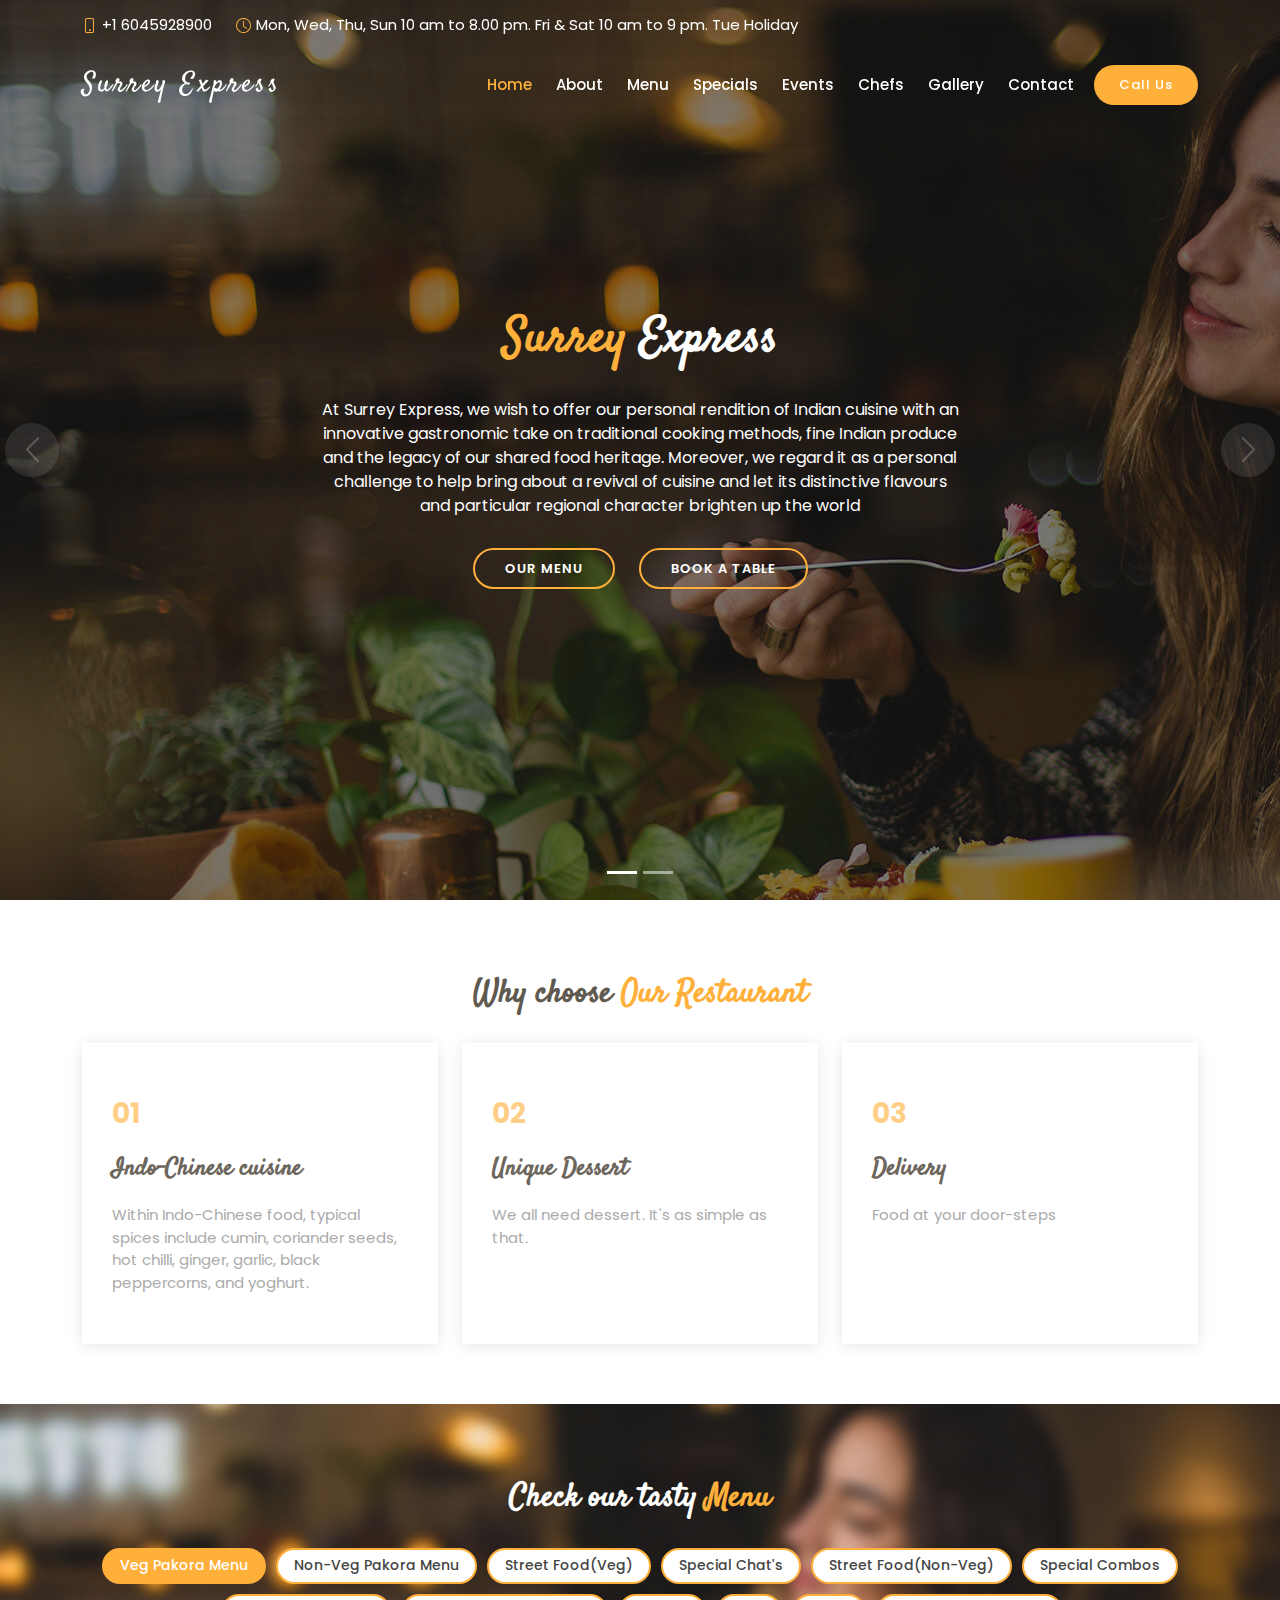
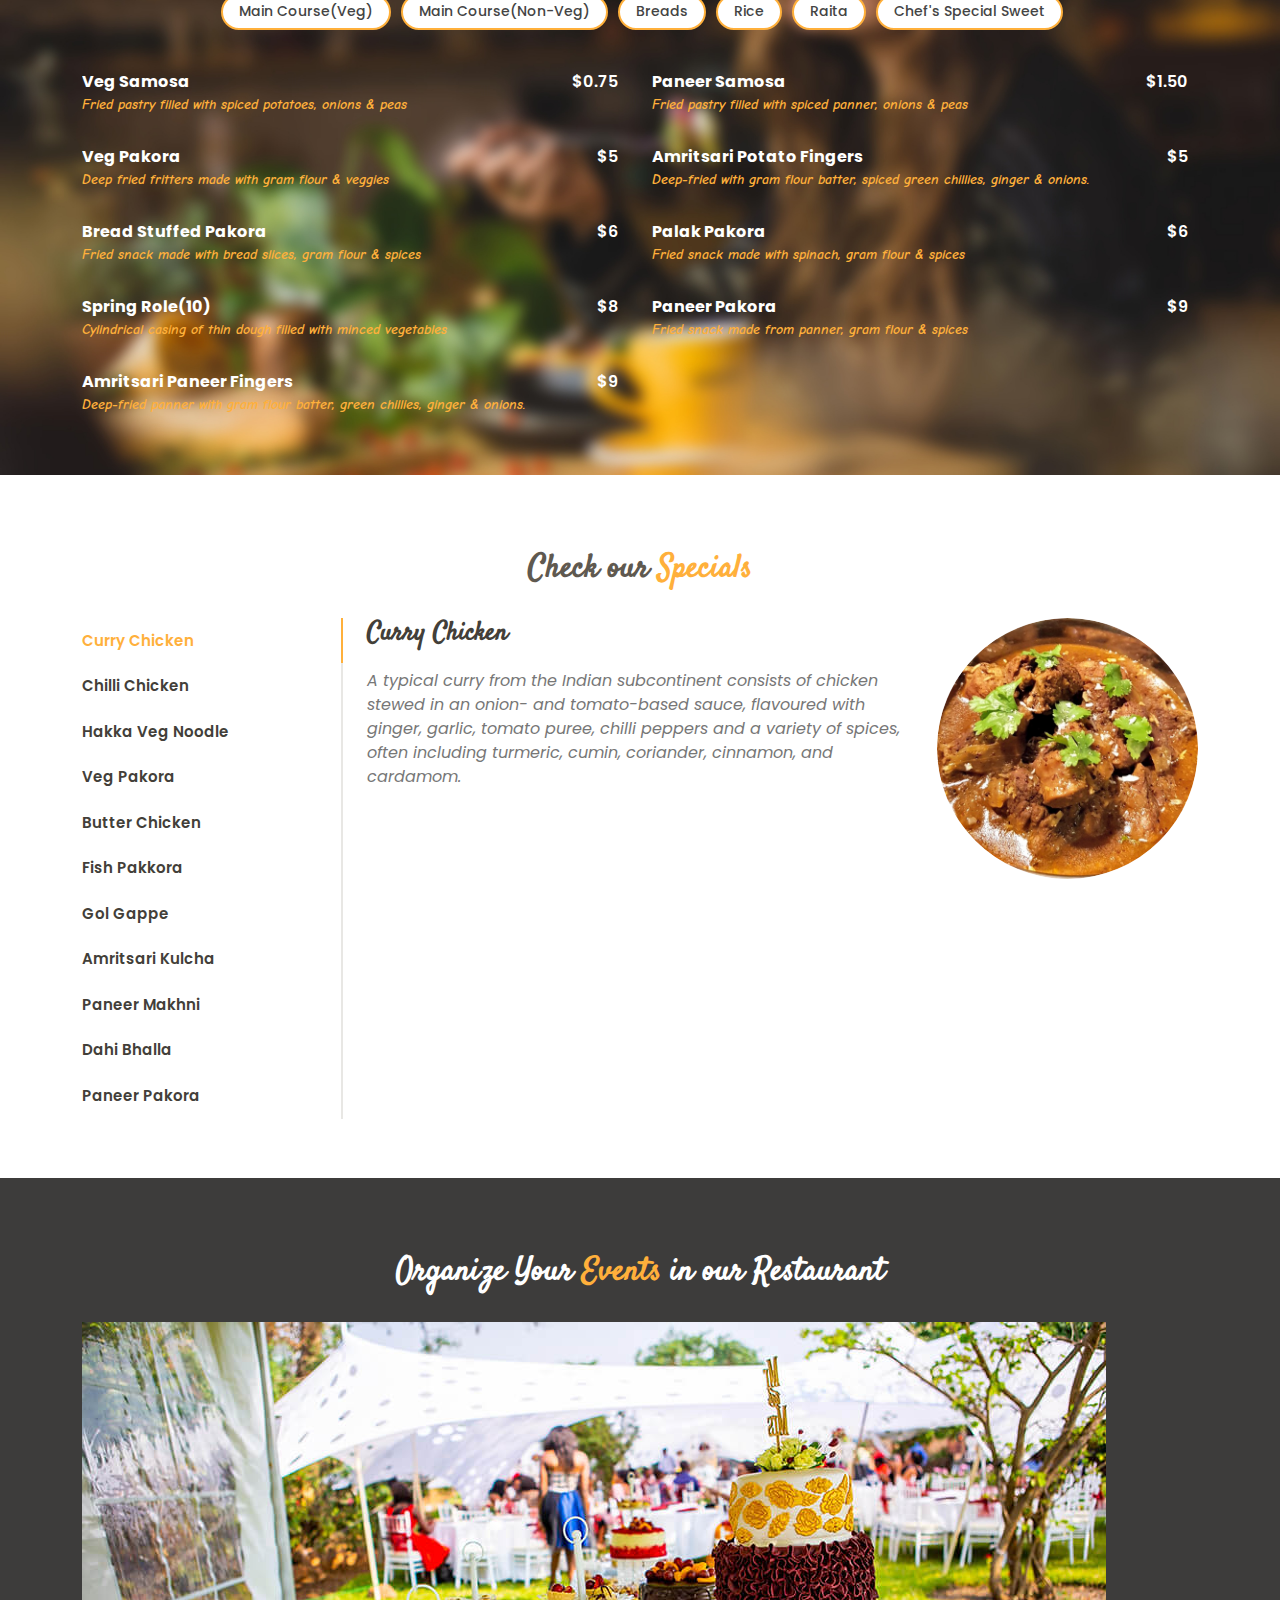
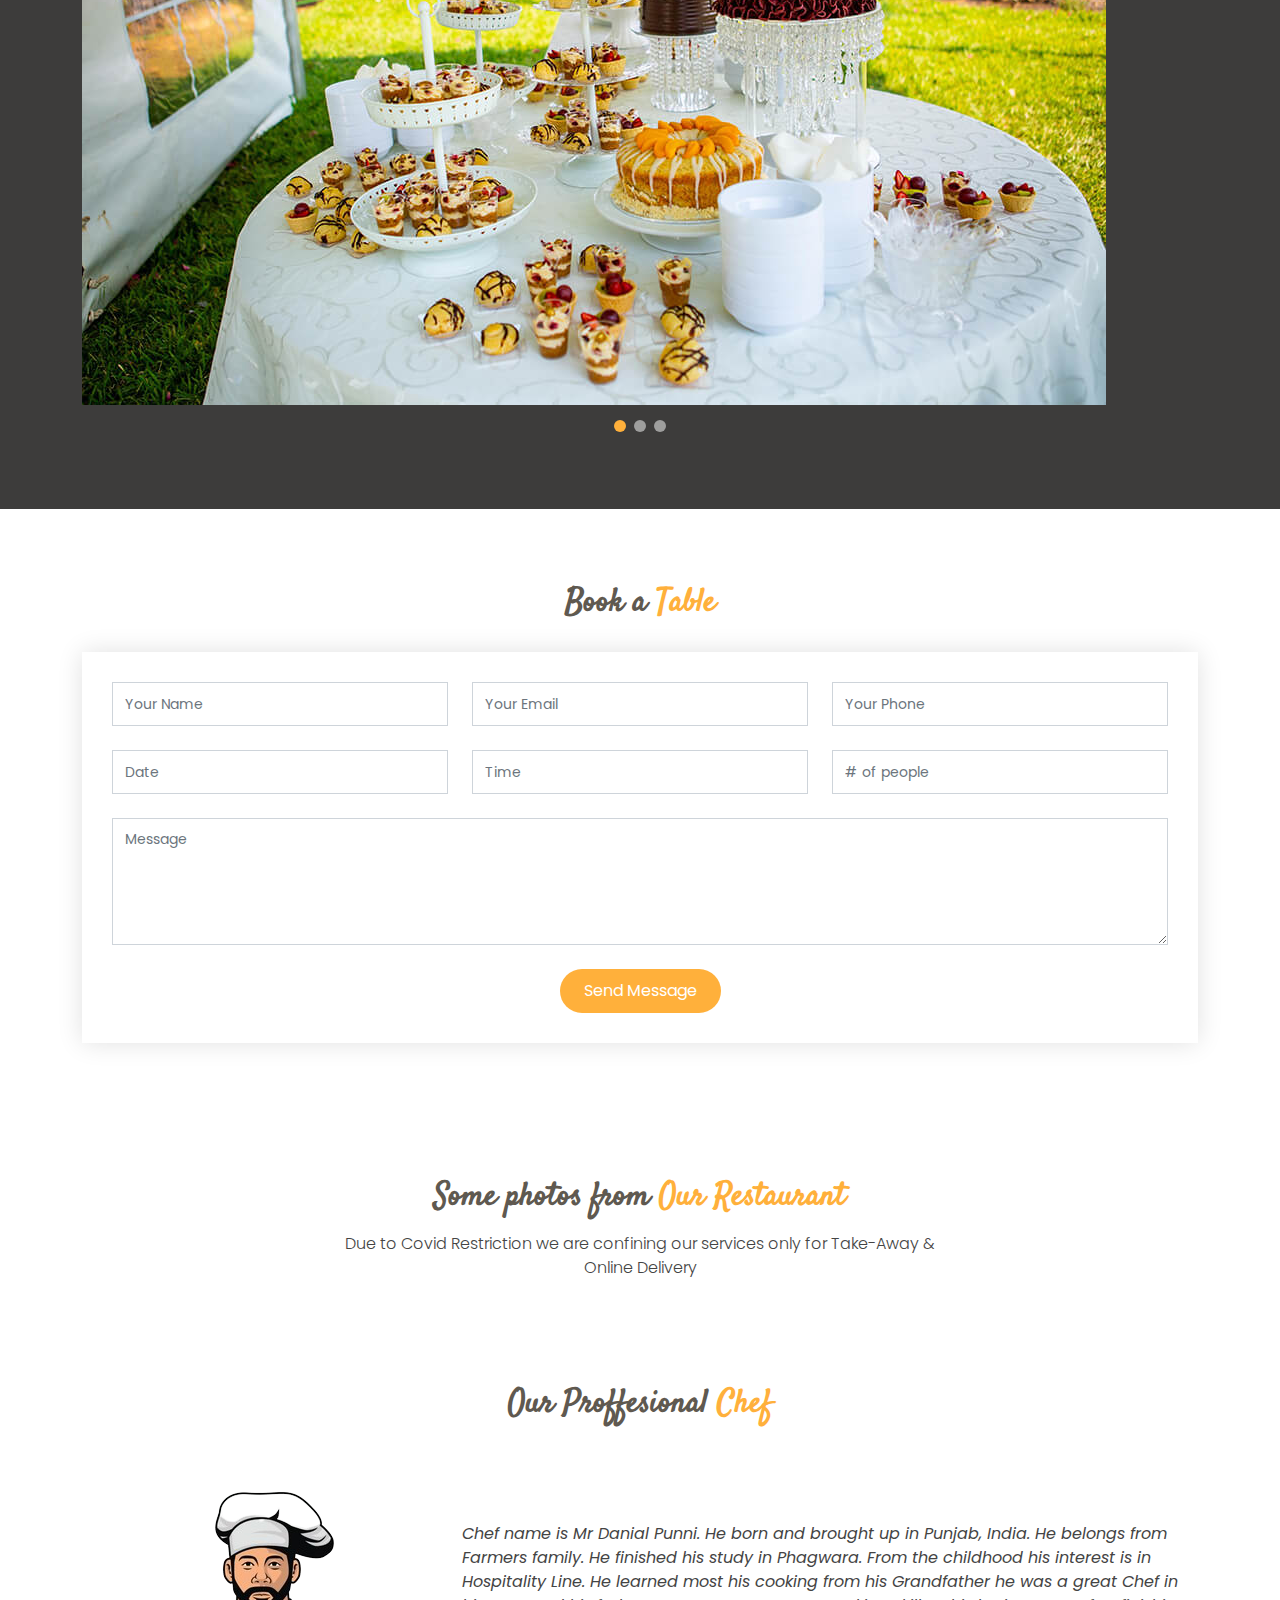
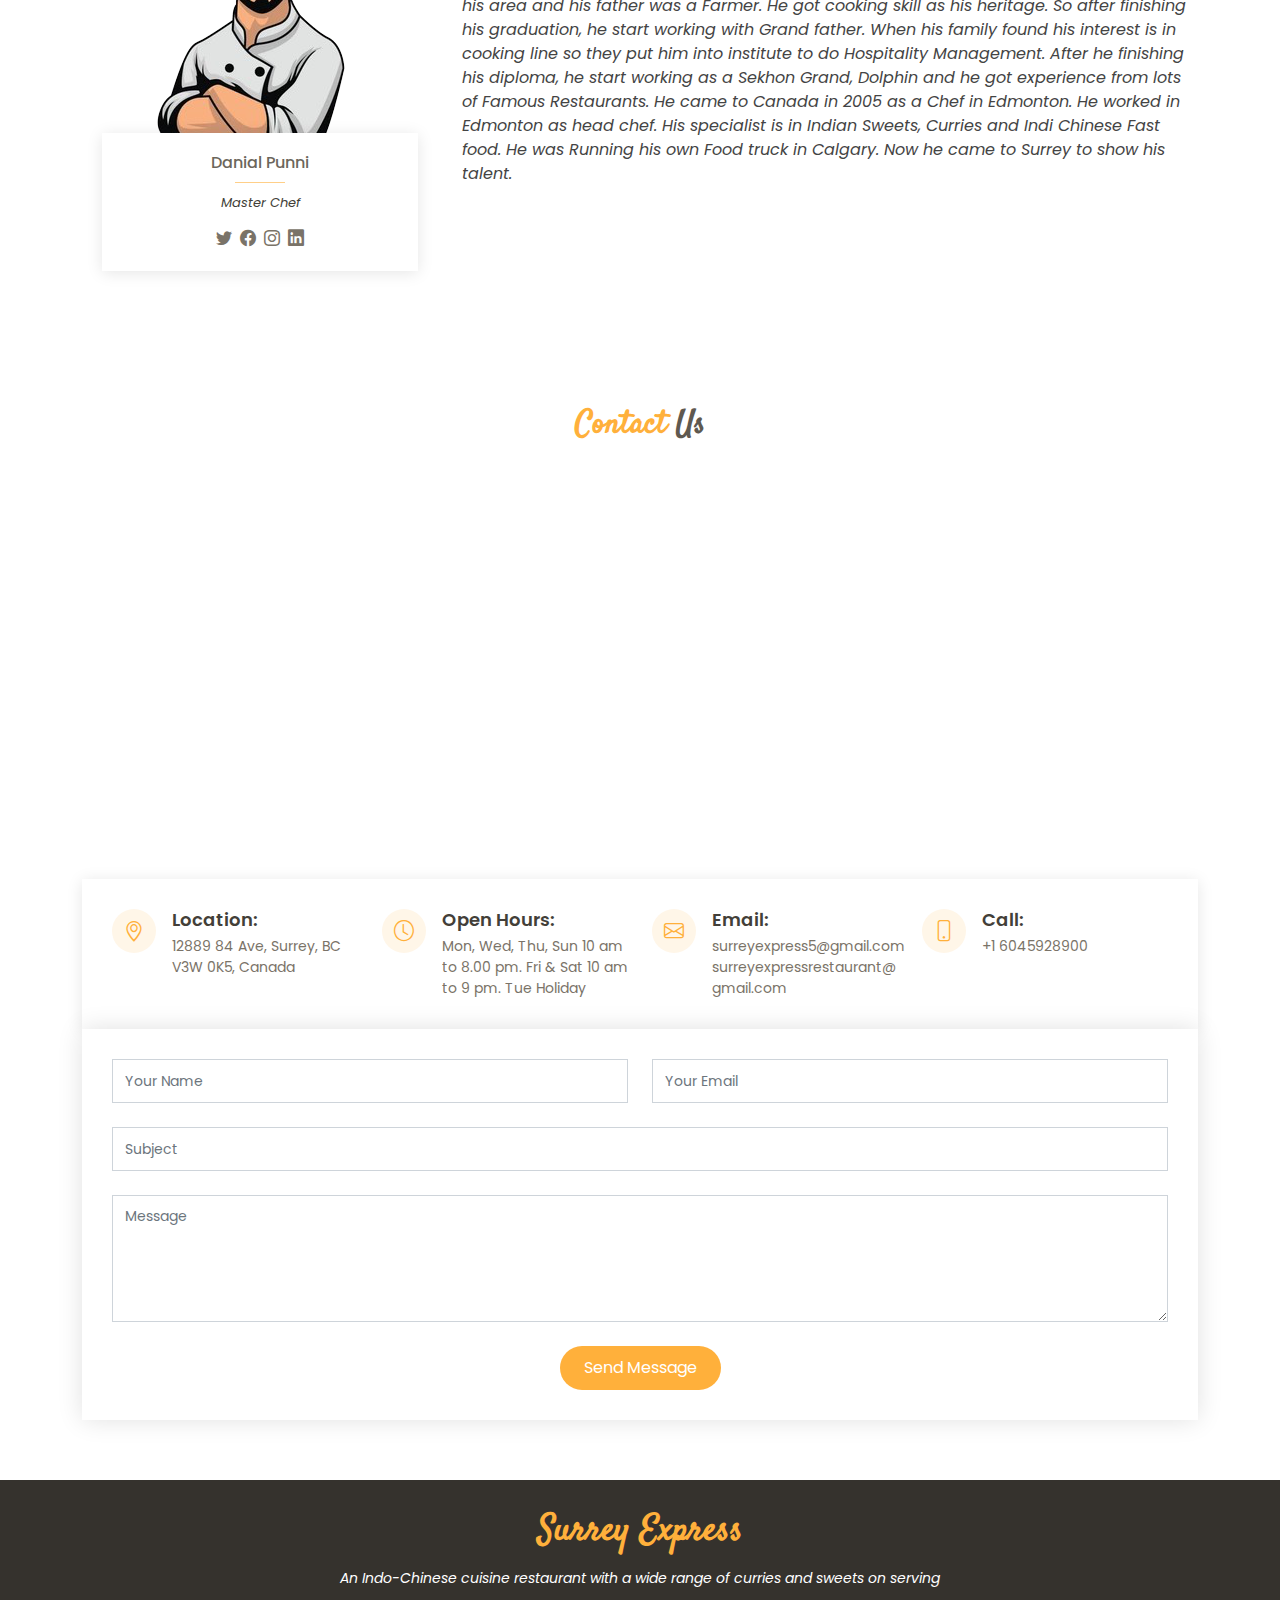
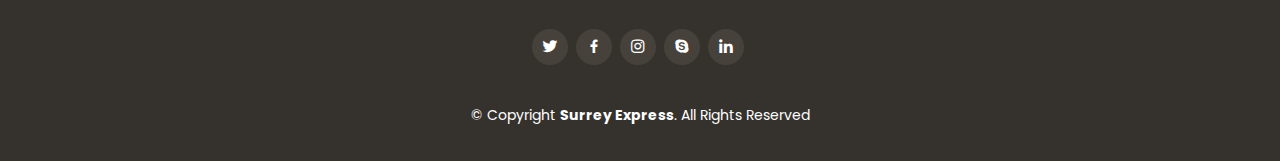
==== commit f2e8698d: "Added email changes" ====
--- a/index.html
+++ b/index.html
@@ -65,7 +65,7 @@
         <i class="bi bi-list mobile-nav-toggle"></i>
       </nav><!-- .navbar -->
 
-      <a href="#book-a-table" class="book-a-table-btn scrollto">Book a table</a>
+      <a href="#call-us" class="book-a-table-btn scrollto">Call Us</a>
 
     </div>
   </header><!-- End Header -->
@@ -258,23 +258,23 @@
               Fried snack made with spinach, gram flour & spices
             </div>
           </div>
+          <!-- <div class="col-lg-6 menu-item filter-veg-pakora">
+            <div class="menu-content">
+              <a href="#">Chilli Pakora</a><span>$6</span>
+            </div>
+            <div class="menu-ingredients">
+              Fried snack made with chillies, gram flour & spices
+            </div>
+          </div> -->
+<!--           
           <div class="col-lg-6 menu-item filter-veg-pakora">
             <div class="menu-content">
-              <a href="#">Chilli Pakora</a><span>$6</span>
-            </div>
-            <div class="menu-ingredients">
-              Fried snack made with chillies, gram flour & spices
-            </div>
-          </div>
-          
-          <div class="col-lg-6 menu-item filter-veg-pakora">
-            <div class="menu-content">
               <a href="#">Dal Pakora</a><span>$8</span>
             </div>
             <div class="menu-ingredients">
               Fried snack made with lentils, gram flour & spices
             </div>
-          </div>
+          </div> -->
           
           <div class="col-lg-6 menu-item filter-veg-pakora">
             <div class="menu-content">
@@ -467,14 +467,14 @@
               Fried flour crispies, boiled chickpeas, potatoes, black gram fritters & curd.
             </div>
           </div>
-          <div class="col-lg-6 menu-item filter-special-chat">
+          <!-- <div class="col-lg-6 menu-item filter-special-chat">
             <div class="menu-content">
               <a href="#">Fruit Chat</a><span>$5</span>
             </div>
             <div class="menu-ingredients">
               Fried flour crispies, fruits, black gram fritters & spices.
             </div>
-          </div>
+          </div> -->
           
           <div class="col-lg-6 menu-item filter-special-chat">
             <div class="menu-content">
@@ -500,14 +500,14 @@
               Dahi Vadas with crunchy papdi and chutney
             </div>
           </div>
-          <div class="col-lg-6 menu-item filter-special-chat">
+          <!-- <div class="col-lg-6 menu-item filter-special-chat">
             <div class="menu-content">
               <a href="#">Shakargandi Chat</a><span>$6</span>
             </div>
             <div class="menu-ingredients">
               Tangy & sweet chaat with sweet potatoes mingled in chaat masala
             </div>
-          </div>
+          </div> -->
           <div class="col-lg-6 menu-item filter-special-chat">
             <div class="menu-content">
               <a href="#">Samosa Chole</a><span>$6</span>
@@ -801,7 +801,7 @@
             </div>
           </div>
           
-          <div class="col-lg-6 menu-item filter-breads">
+          <!-- <div class="col-lg-6 menu-item filter-breads">
             <div class="menu-content">
               <a href="#">Lachha Paratha</a>
               <span>$2.00</span>
@@ -810,7 +810,7 @@
             <div class="menu-ingredients">
               Whole wheat dough coookded on tava & finished by shallow fry
             </div>
-          </div>
+          </div> -->
           <div class="col-lg-6 menu-item filter-breads">
             <div class="menu-content">
               <a href="#">Garalic Naan</a>
@@ -1347,7 +1347,7 @@
 
       <div class="container mt-5">
 
-        <div class="info-wrap">
+        <div class="info-wrap" id="call-us">
           <div class="row">
             <div class="col-lg-3 col-md-6 info">
               <i class="bi bi-geo-alt"></i>
@@ -1364,7 +1364,8 @@
             <div class="col-lg-3 col-md-6 info mt-4 mt-lg-0">
               <i class="bi bi-envelope"></i>
               <h4>Email:</h4>
-              <p>Surreyexpress5@gmail.com</p>
+              <p>surreyexpress5@gmail.com</p>
+              <p style="word-break: break-word;">surreyexpressrestaurant@gmail.com</p>
             </div>
 
             <div class="col-lg-3 col-md-6 info mt-4 mt-lg-0">
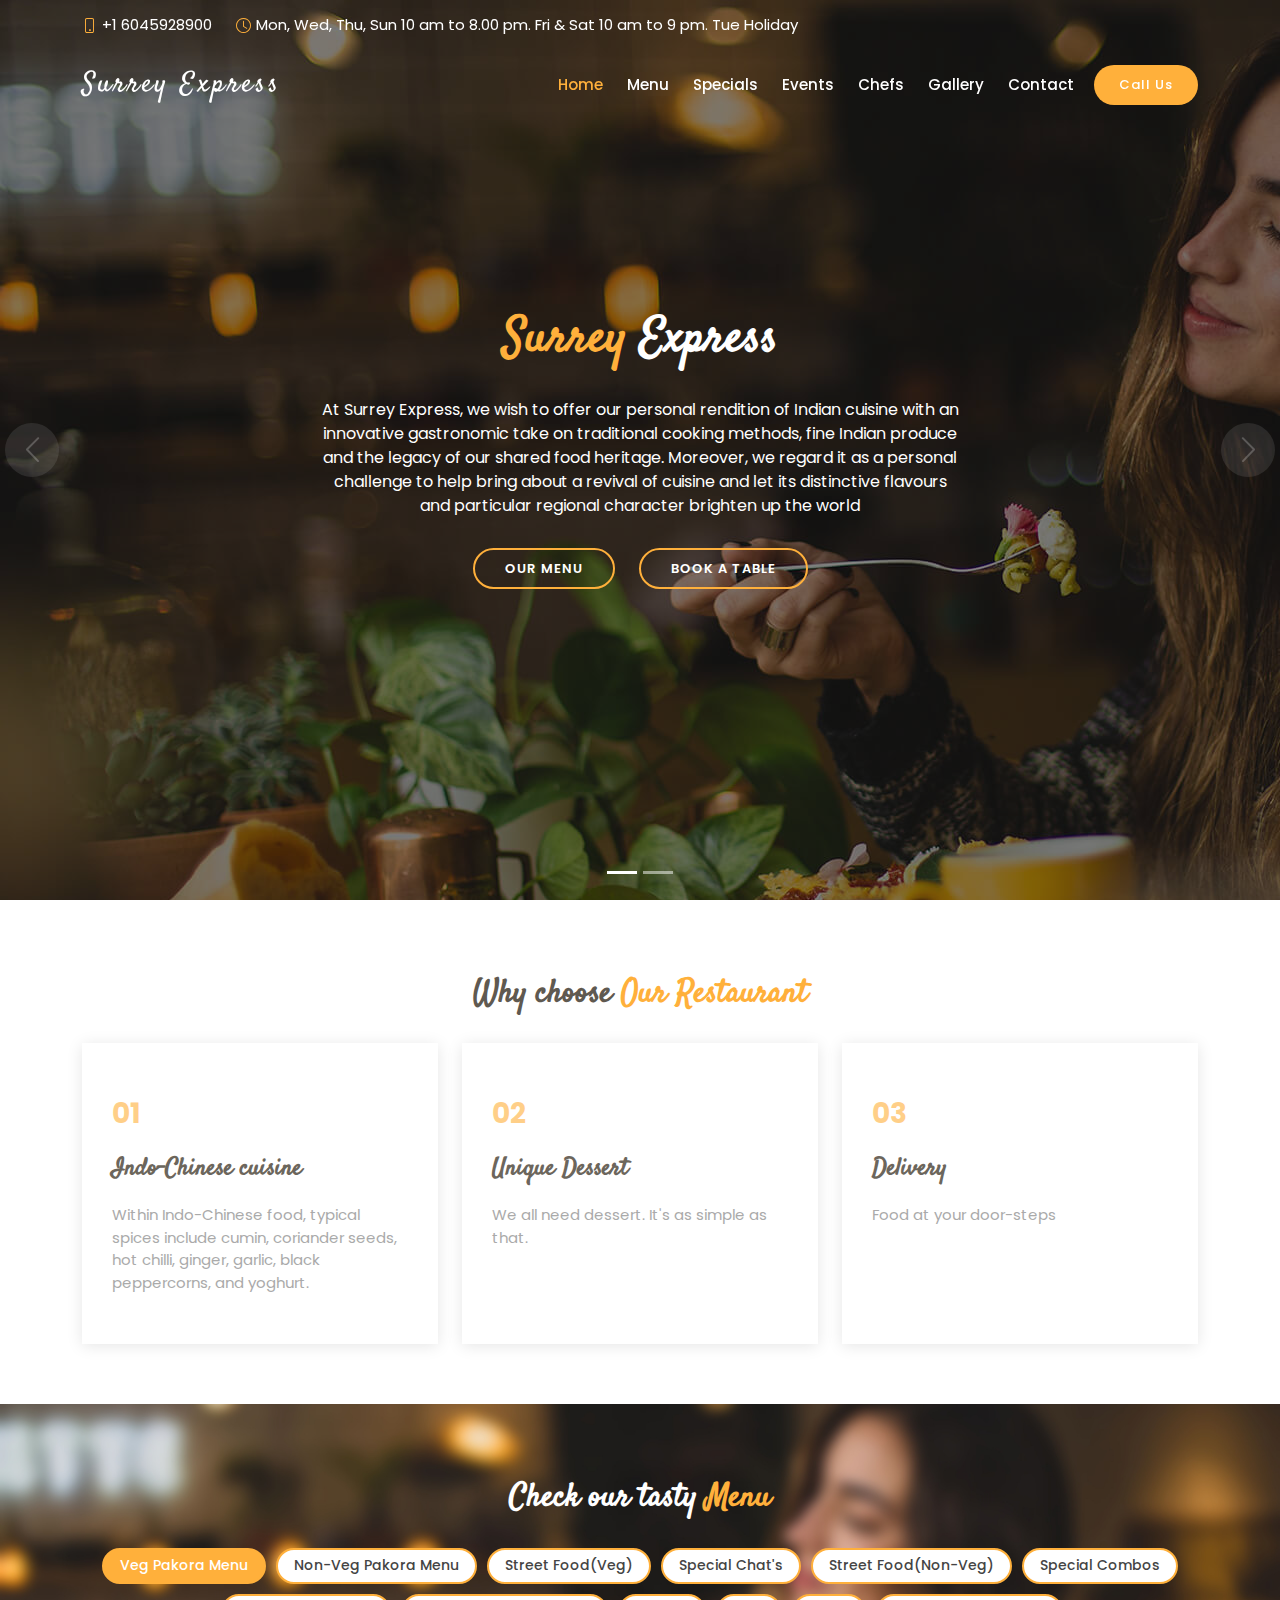
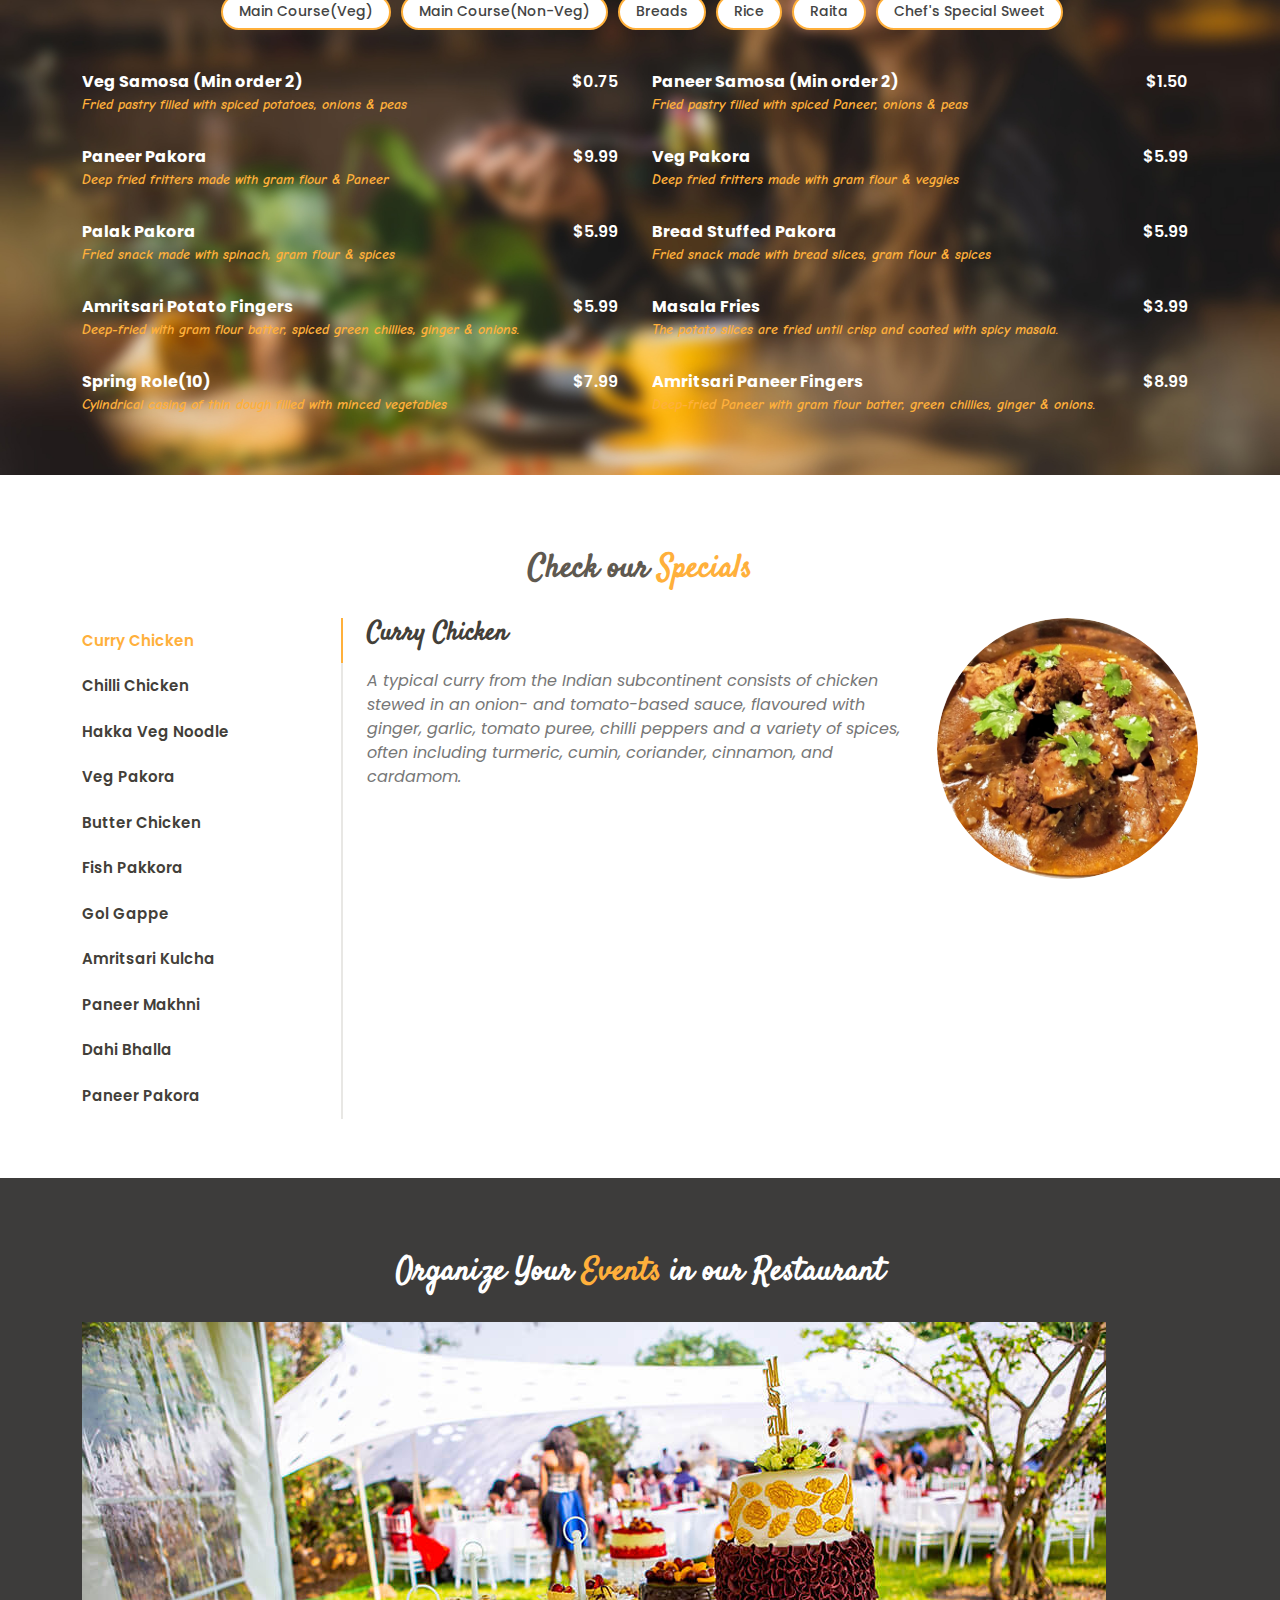
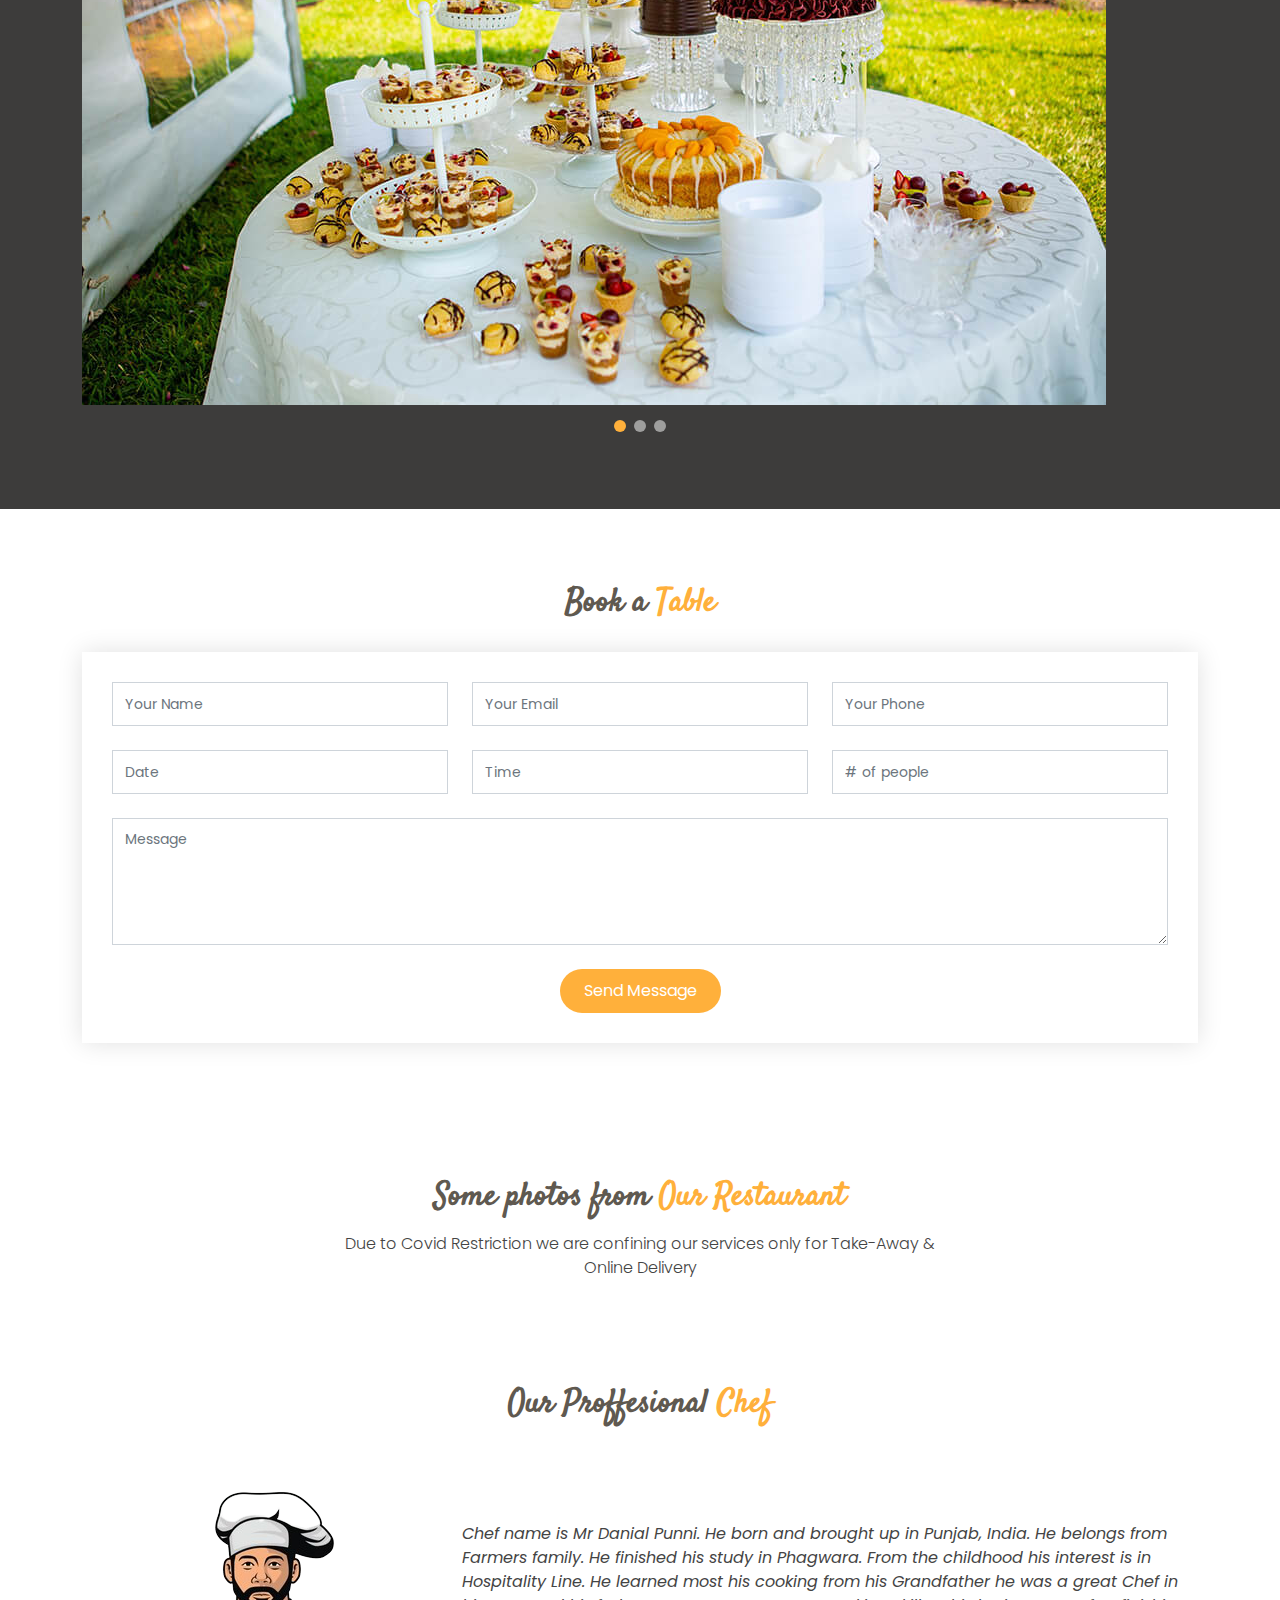
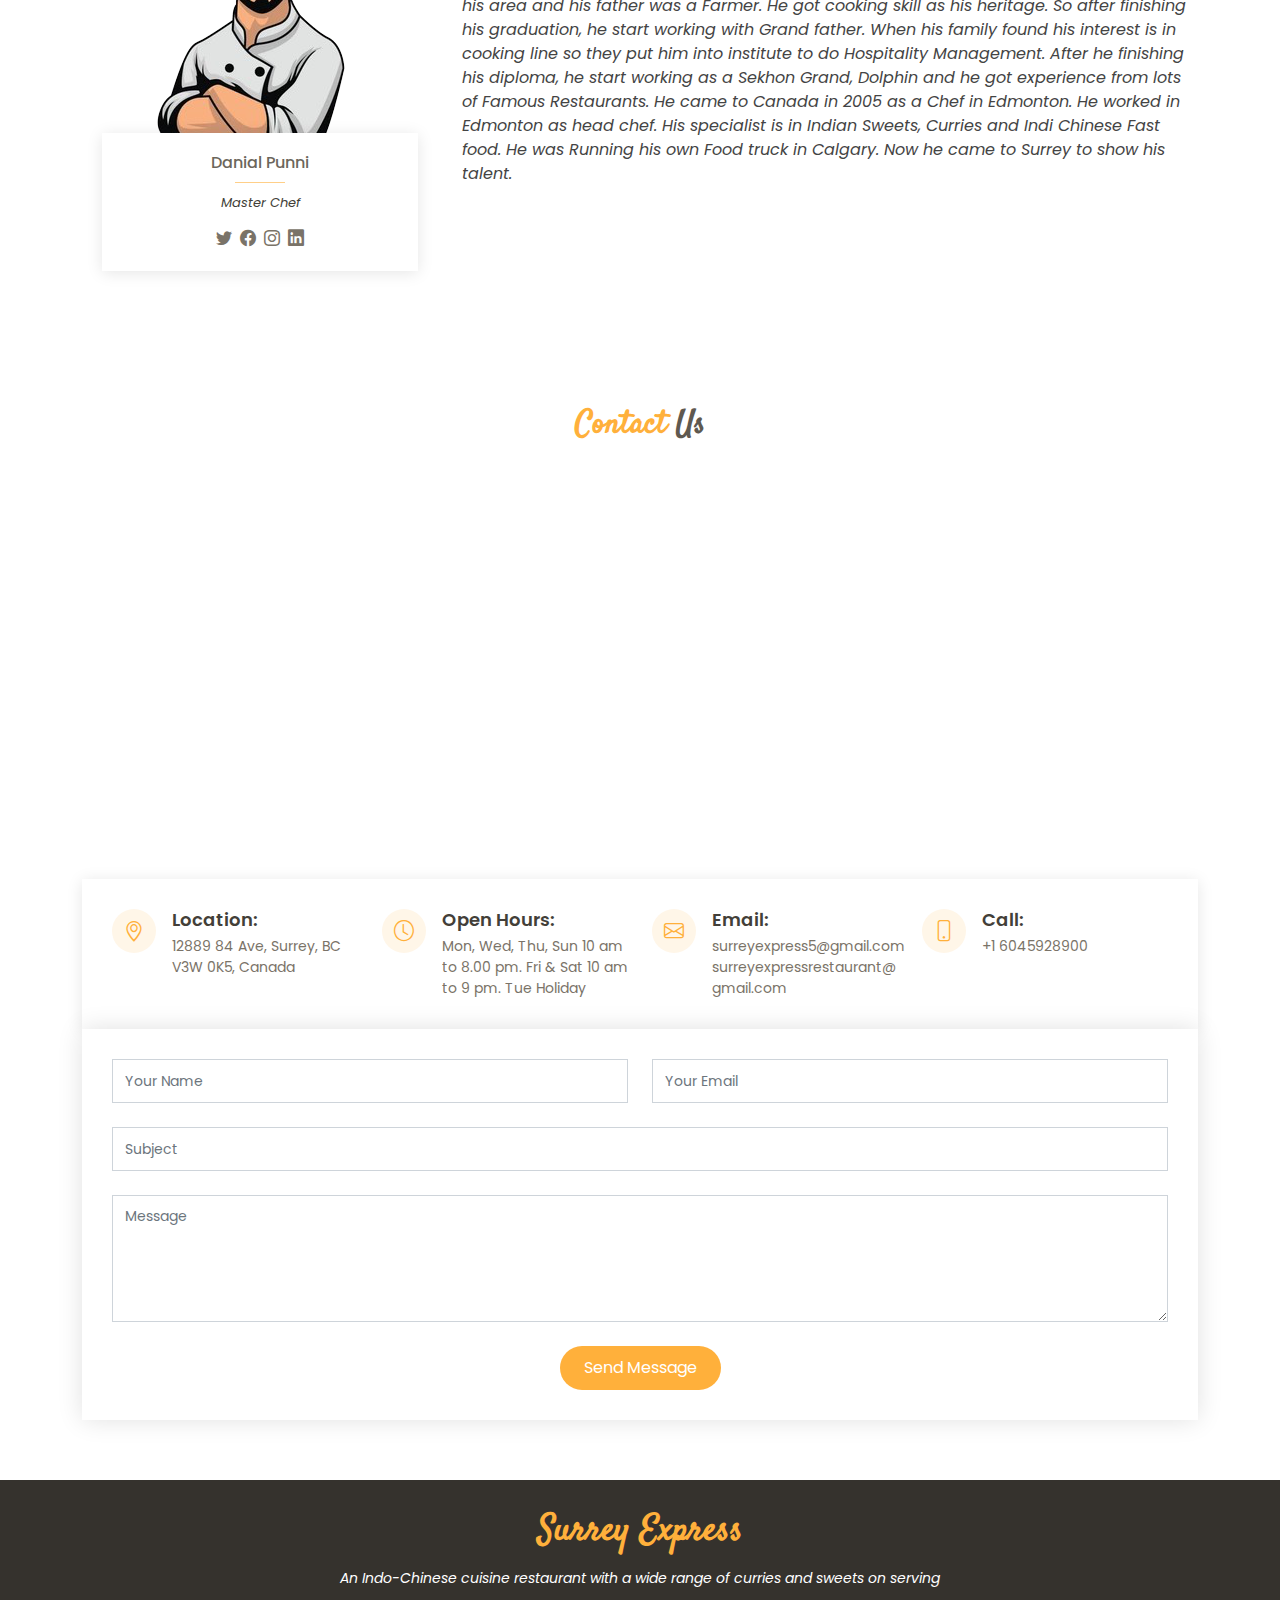
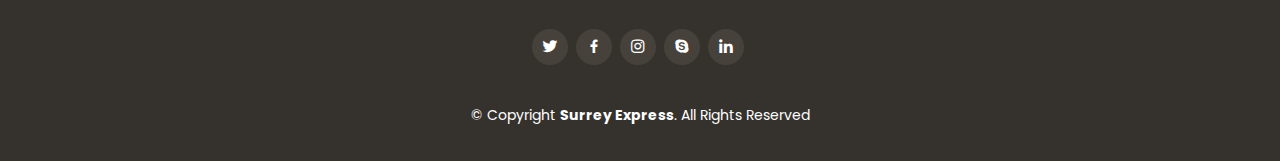
==== commit 387d1674: "Added new menu prices" ====
--- a/index.html
+++ b/index.html
@@ -54,7 +54,6 @@
       <nav id="navbar" class="navbar order-last order-lg-0">
         <ul>
           <li><a class="nav-link scrollto active" href="#hero">Home</a></li>
-          <li><a class="nav-link scrollto" href="#about">About</a></li>
           <li><a class="nav-link scrollto" href="#menu">Menu</a></li>
           <li><a class="nav-link scrollto" href="#specials">Specials</a></li>
           <li><a class="nav-link scrollto" href="#events">Events</a></li>
@@ -209,7 +208,7 @@
           
           <div class="col-lg-6 menu-item filter-veg-pakora">
             <div class="menu-content">
-              <a href="#">Veg Samosa</a><span>$0.75</span>
+              <a href="#">Veg Samosa (Min order 2)</a><span>$0.75</span>
             </div>
             <div class="menu-ingredients">
               Fried pastry filled 
@@ -219,24 +218,47 @@
           
           <div class="col-lg-6 menu-item filter-veg-pakora">
             <div class="menu-content">
-              <a href="#">Paneer Samosa</a><span>$1.50</span>
-            </div>
-            <div class="menu-ingredients">
-              Fried pastry filled with spiced panner, onions & peas
+              <a href="#">Paneer Samosa (Min order 2)</a><span>$1.50</span>
+            </div>
+            <div class="menu-ingredients">
+              Fried pastry filled with spiced Paneer, onions & peas
             </div>
           </div>
           <div class="col-lg-6 menu-item filter-veg-pakora">
             <div class="menu-content">
-              <a href="#">Veg Pakora</a><span>$5</span>
+              <a href="#">Paneer Pakora</a><span>$9.99</span>
+            </div>
+            <div class="menu-ingredients">
+              Deep fried fritters made with gram flour & Paneer
+            </div>
+          </div>
+          <div class="col-lg-6 menu-item filter-veg-pakora">
+            <div class="menu-content">
+              <a href="#">Veg Pakora</a><span>$5.99</span>
             </div>
             <div class="menu-ingredients">
               Deep fried fritters made with gram flour & veggies
             </div>
           </div>
-          
           <div class="col-lg-6 menu-item filter-veg-pakora">
             <div class="menu-content">
-              <a href="#">Amritsari Potato Fingers</a><span>$5</span>
+              <a href="#">Palak Pakora</a><span>$5.99</span>
+            </div>
+            <div class="menu-ingredients">
+              Fried snack made with spinach, gram flour & spices
+            </div>
+          </div>
+          <div class="col-lg-6 menu-item filter-veg-pakora">
+            <div class="menu-content">
+              <a href="#">Bread Stuffed Pakora</a><span>$5.99</span>
+            </div>
+            <div class="menu-ingredients">
+              Fried snack made with bread slices, gram flour & spices
+            </div>
+          </div>
+          <div class="col-lg-6 menu-item filter-veg-pakora">
+            <div class="menu-content">
+              <a href="#">Amritsari Potato Fingers</a><span>$5.99</span>
             </div>
             <div class="menu-ingredients">
               Deep-fried with gram flour batter, spiced green chillies, ginger & onions.
@@ -244,68 +266,33 @@
           </div>
           <div class="col-lg-6 menu-item filter-veg-pakora">
             <div class="menu-content">
-              <a href="#">Bread Stuffed Pakora</a><span>$6</span>
-            </div>
-            <div class="menu-ingredients">
-              Fried snack made with bread slices, gram flour & spices
+              <a href="#">Masala Fries</a><span>$3.99</span>
+            </div>
+            <div class="menu-ingredients">
+              The potato slices are fried until crisp and coated with spicy masala.
             </div>
           </div>
           <div class="col-lg-6 menu-item filter-veg-pakora">
             <div class="menu-content">
-              <a href="#">Palak Pakora</a><span>$6</span>
-            </div>
-            <div class="menu-ingredients">
-              Fried snack made with spinach, gram flour & spices
-            </div>
-          </div>
-          <!-- <div class="col-lg-6 menu-item filter-veg-pakora">
-            <div class="menu-content">
-              <a href="#">Chilli Pakora</a><span>$6</span>
-            </div>
-            <div class="menu-ingredients">
-              Fried snack made with chillies, gram flour & spices
-            </div>
-          </div> -->
-<!--           
+              <a href="#">Spring Role(10)</a><span>$7.99</span>
+            </div>
+            <div class="menu-ingredients">
+              Cylindrical casing of thin dough filled with minced vegetables
+            </div>
+          </div>
           <div class="col-lg-6 menu-item filter-veg-pakora">
             <div class="menu-content">
-              <a href="#">Dal Pakora</a><span>$8</span>
-            </div>
-            <div class="menu-ingredients">
-              Fried snack made with lentils, gram flour & spices
-            </div>
-          </div> -->
-          
-          <div class="col-lg-6 menu-item filter-veg-pakora">
-            <div class="menu-content">
-              <a href="#">Spring Role(10)</a><span>$8</span>
-            </div>
-            <div class="menu-ingredients">
-              Cylindrical casing of thin dough filled with minced vegetables
-            </div>
-          </div>
-          <div class="col-lg-6 menu-item filter-veg-pakora">
-            <div class="menu-content">
-              <a href="#">Paneer Pakora</a><span>$9</span>
-            </div>
-            <div class="menu-ingredients">
-              Fried snack made from panner, gram flour & spices
-            </div>
-          </div>
-          
-          <div class="col-lg-6 menu-item filter-veg-pakora">
-            <div class="menu-content">
-              <a href="#">Amritsari Paneer Fingers</a><span>$9</span>
-            </div>
-            <div class="menu-ingredients">
-              Deep-fried panner with gram flour batter, green chillies, ginger & onions.
+              <a href="#">Amritsari Paneer Fingers</a><span>$8.99</span>
+            </div>
+            <div class="menu-ingredients">
+              Deep-fried Paneer with gram flour batter, green chillies, ginger & onions.
             </div>
           </div>
           <!-- Veg Pakora Menu Ends -->
           <!-- Non-Veg Pakora Menu Starts -->
           <div class="col-lg-6 menu-item filter-non-veg-pakora">
             <div class="menu-content">
-              <a href="#">Fish Pakora</a><span>$10</span>
+              <a href="#">Fish Pakora (Basa)</a><span>$9.99</span>
             </div>
             <div class="menu-ingredients">
               Fried snack made from fish, gram flour & spices
@@ -313,7 +300,15 @@
           </div>
           <div class="col-lg-6 menu-item filter-non-veg-pakora">
             <div class="menu-content">
-              <a href="#">Chicken Pakora</a><span>$10</span>
+              <a href="#">Fish Pakora (Cod)</a><span>$12.99</span>
+            </div>
+            <div class="menu-ingredients">
+              Fried snack made from fish, gram flour & spices
+            </div>
+          </div>
+          <div class="col-lg-6 menu-item filter-non-veg-pakora">
+            <div class="menu-content">
+              <a href="#">Chicken Pakora</a><span>$9.99</span>
             </div>
             <div class="menu-ingredients">
               Fried snack made from chicken, gram flour & spices
@@ -321,7 +316,7 @@
           </div>
           <div class="col-lg-6 menu-item filter-non-veg-pakora">
             <div class="menu-content">
-              <a href="#">Chicken Tikka</a><span>$12</span>
+              <a href="#">Chicken Tikka</a><span>$13.99</span>
             </div>
             <div class="menu-ingredients">
               Cubed chicken marinated in spiced yogurt mixture & perfectly grilled
@@ -329,7 +324,7 @@
           </div>
           <div class="col-lg-6 menu-item filter-non-veg-pakora">
             <div class="menu-content">
-              <a href="#">Fish Tika</a><span>$12</span>
+              <a href="#">Fish Tika</a><span>$13.99</span>
             </div>
             <div class="menu-ingredients">
               Cubed fish marinated in spiced yogurt mixture & perfectly grilled
@@ -341,7 +336,7 @@
           <div class="col-lg-6 menu-item filter-street-veg">
             <div class="menu-content">
               <a href="#">Gol Gappe With Sweet & Spicy Water (6 pieces) </a>
-              <span>$5</span>
+              <span>$4.99</span>
             </div>
             <div class="menu-ingredients">
               Hollow crispy-fried puffed ball filled with potato, spices & flavoured water
@@ -350,7 +345,7 @@
           
           <div class="col-lg-6 menu-item filter-street-veg">
             <div class="menu-content">
-              <a href="#">Special Dahi Gol Gappe</a><span>$5</span>
+              <a href="#">Special Dahi Gol Gappe (6 pieces)</a><span>$4.99</span>
             </div>
             <div class="menu-ingredients">
               Hollow crispy-fried puffed ball filled with potato, spices & curd
@@ -358,7 +353,31 @@
           </div>
           <div class="col-lg-6 menu-item filter-street-veg">
             <div class="menu-content">
-              <a href="#">Veg Burger With Patty</a><span>$6</span>
+              <a href="#">Veg Hakka Noodles</a><span>$8.99</span>
+            </div>
+            <div class="menu-ingredients">
+              Unleavened refined wheat flour stir fried with vegetables
+            </div>
+          </div>
+          <div class="col-lg-6 menu-item filter-street-veg">
+            <div class="menu-content">
+              <a href="#">Veg Manchuria With Gravy</a><span>$7.99</span>
+            </div>
+            <div class="menu-ingredients">
+              Wisps of vegetables formed into dumplings & dunked into a sauce
+            </div>
+          </div>
+          <div class="col-lg-6 menu-item filter-street-veg">
+            <div class="menu-content">
+              <a href="#">Veg Manchuria Dry</a><span>$8.99</span>
+            </div>
+            <div class="menu-ingredients">
+              Wisps of vegetables formed into dumplings and dunked into a sauce
+            </div>
+          </div>
+          <div class="col-lg-6 menu-item filter-street-veg">
+            <div class="menu-content">
+              <a href="#">Veg Burger With Patty</a><span>$5.99</span>
             </div>
             <div class="menu-ingredients">
               Cooked patty of vegetables inside sliced bread roll or bun
@@ -366,72 +385,95 @@
           </div>
           <div class="col-lg-6 menu-item filter-street-veg">
             <div class="menu-content">
-              <a href="#">Veg Noodle Burger</a><span>$6</span>
+              <a href="#">Veg Noodle Burger</a><span>$5.99</span>
             </div>
             <div class="menu-ingredients">
               Cooked patty of vegetables & noodles inside sliced bread roll or bun
             </div>
           </div>
-          
-          <div class="col-lg-6 menu-item filter-street-veg">
-            <div class="menu-content">
-              <a href="#">Choley Bhature/ Puri</a><span>$7</span>
+          <div class="col-lg-6 menu-item filter-street-veg">
+            <div class="menu-content">
+              <a href="#">Veg Burger with Patty + Noodles Crispy Paneer Burger</a><span>$6.99</span>
+            </div>
+          </div>
+          <div class="col-lg-6 menu-item filter-street-veg">
+            <div class="menu-content">
+              <a href="#">Crispy Paneer Burger</a><span>$6.99</span>
+            </div>
+          </div>
+          <div class="col-lg-6 menu-item filter-street-veg">
+            <div class="menu-content">
+              <a href="#">Royal Veg Burger</a><span>$8.99</span>
+            </div>
+          </div>
+          <div class="col-lg-6 menu-item filter-street-veg">
+            <div class="menu-content">
+              <a href="#">Paneer Chilli</a><span>$9.99</span>
+            </div>
+            <div class="menu-ingredients">
+              Cubes of fried crispy paneer are tossed in a spicy sauce 
+            </div>
+          </div>
+          <div class="col-lg-6 menu-item filter-street-veg">
+            <div class="menu-content">
+              <a href="#">Paneer Tika</a><span>$11.99</span>
+            </div>
+            <div class="menu-ingredients">
+              Cubes of fgrilled paneer are tossed in a spicy sauce
+            </div>
+          </div>
+          <div class="col-lg-6 menu-item filter-street-veg">
+            <div class="menu-content">
+              <a href="#">Special Amritsari Kulcha</a><span>$7.99</span>
+            </div>
+            <div class="menu-ingredients">
+              Crisp-Soft leavened bread which is stuffed with mashed potatoes & spices
+            </div>
+          </div>
+          <div class="col-lg-6 menu-item filter-street-veg">
+            <div class="menu-content">
+              <a href="#">Choley Bhature/ Puri</a><span>$6.99</span>
             </div>
             <div class="menu-ingredients">
               Chickpea Curry served with Fried Flatbreads
             </div>
           </div>
-          
-          <div class="col-lg-6 menu-item filter-street-veg">
+          <div class="col-lg-6 menu-item filter-street-veg">
+            <div class="menu-content">
+              <a href="#">Paneer Kulcha Chholey</a><span>$9.99</span>
+            </div>
+            <div class="menu-ingredients">
+              Paneer Curry served with Fried Flatbreads
+            </div>
+          </div>
+          <div class="col-lg-6 menu-item filter-street-veg">
+            <div class="menu-content">
+              <a href="#">Tandoori Chaap</a><span>$8.99</span>
+            </div>
+          </div>
+          <div class="col-lg-6 menu-item filter-street-veg">
+            <div class="menu-content">
+              <a href="#">Malai Chaap</a><span>$8.99</span>
+            </div>
+          </div>
+          <div class="col-lg-6 menu-item filter-street-veg">
+            <div class="menu-content">
+              <a href="#">Chaap Kaathi Wrap</a><span>$9.99</span>
+            </div>
+          </div>
+          <div class="col-lg-6 menu-item filter-street-veg">
+            <div class="menu-content">
+              <a href="#">Paneer Chilly Wrap</a><span>$9.99</span>
+            </div>
+          </div>
+          <!-- <div class="col-lg-6 menu-item filter-street-veg">
             <div class="menu-content">
               <a href="#">Paneer Chilli Sandwitch</a><span>$7</span>
             </div>
             <div class="menu-ingredients">
-              Consisting of panner & vegetables between slices of bread
-            </div>
-          </div>
-          
-          <div class="col-lg-6 menu-item filter-street-veg">
-            <div class="menu-content">
-              <a href="#">Veg Burger with Patty + Noodles</a><span>$7</span>
-            </div>
-            
-          </div>
-          
-          <div class="col-lg-6 menu-item filter-street-veg">
-            <div class="menu-content">
-              <a href="#">Veg Manchuria With Gravy</a><span>$8</span>
-            </div>
-            <div class="menu-ingredients">
-              Wisps of vegetables formed into dumplings & dunked into a sauce
-            </div>
-          </div>
-          
-          <div class="col-lg-6 menu-item filter-street-veg">
-            <div class="menu-content">
-              <a href="#">Special Amritsari Kulcha</a><span>$8</span>
-            </div>
-            <div class="menu-ingredients">
-              Crisp-Soft leavened bread which is stuffed with mashed potatoes & spices
-            </div>
-          </div>
-          <div class="col-lg-6 menu-item filter-street-veg">
-            <div class="menu-content">
-              <a href="#">Veg Hakka Noodles</a><span>$9</span>
-            </div>
-            <div class="menu-ingredients">
-              Unleavened refined wheat flour stir fried with vegetables
-            </div>
-          </div>
-          <div class="col-lg-6 menu-item filter-street-veg">
-            <div class="menu-content">
-              <a href="#">Veg Manchuria Dry</a><span>$9</span>
-            </div>
-            <div class="menu-ingredients">
-              Wisps of vegetables formed into dumplings and dunked into a sauce
-            </div>
-          </div>
-          
+              Consisting of Paneer & vegetables between slices of bread
+            </div>
+          </div> 
           <div class="col-lg-6 menu-item filter-street-veg">
             <div class="menu-content">
               <a href="#">Paneer Wrap</a><span>$9</span>
@@ -440,45 +482,29 @@
               Stuffing is of Paneer with green chutney & mix veggie salad in wrap
             </div>
           </div>
-          <div class="col-lg-6 menu-item filter-street-veg">
-            <div class="menu-content">
-              <a href="#">Paneer Chilli</a><span>$10</span>
-            </div>
-            <div class="menu-ingredients">
-              Cubes of fried crispy paneer are tossed in a spicy sauce 
-            </div>
-          </div>
-          <div class="col-lg-6 menu-item filter-street-veg">
-            <div class="menu-content">
-              <a href="#">Paneer Tika</a><span>$12</span>
-            </div>
-            <div class="menu-ingredients">
-              Cubes of fgrilled paneer are tossed in a spicy sauce
-            </div>
-          </div>
+        -->
           <!-- Street Food(Veg) Menu Ends -->
 
           <!-- Special Chats Menu Starts -->
           <div class="col-lg-6 menu-item filter-special-chat">
             <div class="menu-content">
-              <a href="#">Papri Chat</a><span>$5</span>
+              <a href="#">Papri Chat</a><span>$5.99</span>
             </div>
             <div class="menu-ingredients">
               Fried flour crispies, boiled chickpeas, potatoes, black gram fritters & curd.
             </div>
           </div>
-          <!-- <div class="col-lg-6 menu-item filter-special-chat">
-            <div class="menu-content">
-              <a href="#">Fruit Chat</a><span>$5</span>
-            </div>
-            <div class="menu-ingredients">
-              Fried flour crispies, fruits, black gram fritters & spices.
-            </div>
-          </div> -->
-          
           <div class="col-lg-6 menu-item filter-special-chat">
             <div class="menu-content">
-              <a href="#">Aloo Chat</a><span>$5</span>
+              <a href="#">Bhala Chat</a><span>$5.99</span>
+            </div>
+            <div class="menu-ingredients">
+              Dahi Vadas with crunchy papdi and chutney
+            </div>
+          </div>
+          <div class="col-lg-6 menu-item filter-special-chat">
+            <div class="menu-content">
+              <a href="#">Aloo Chat</a><span>$4.99</span>
             </div>
             <div class="menu-ingredients">
               Fried flour crispies, potatoes, black gram fritters & curd.
@@ -486,7 +512,7 @@
           </div>
           <div class="col-lg-6 menu-item filter-special-chat">
             <div class="menu-content">
-              <a href="#">Tikki Chat</a><span>$5</span>
+              <a href="#">Tikki Chat</a><span>$4.99</span>
             </div>
             <div class="menu-ingredients">
               Potato patties or potato tikki with other chaat chutneys and spices
@@ -494,23 +520,7 @@
           </div>
           <div class="col-lg-6 menu-item filter-special-chat">
             <div class="menu-content">
-              <a href="#">Bhala Chat</a><span>$6</span>
-            </div>
-            <div class="menu-ingredients">
-              Dahi Vadas with crunchy papdi and chutney
-            </div>
-          </div>
-          <!-- <div class="col-lg-6 menu-item filter-special-chat">
-            <div class="menu-content">
-              <a href="#">Shakargandi Chat</a><span>$6</span>
-            </div>
-            <div class="menu-ingredients">
-              Tangy & sweet chaat with sweet potatoes mingled in chaat masala
-            </div>
-          </div> -->
-          <div class="col-lg-6 menu-item filter-special-chat">
-            <div class="menu-content">
-              <a href="#">Samosa Chole</a><span>$6</span>
+              <a href="#">Samosa Chole</a><span>$5.99</span>
             </div>
             <div class="menu-ingredients">
               Samosa are served with spicy and tangy chole with chutney
@@ -520,7 +530,7 @@
           <!-- Street food Non-Veg Menu Starts -->
           <div class="col-lg-6 menu-item filter-fast-food-nonveg">
             <div class="menu-content">
-              <a href="#">Chicken Burger</a><span>$7</span>
+              <a href="#">Chicken Burger</a><span>$6.99</span>
             </div>
             <div class="menu-ingredients">
               Cooked patty of chicken inside sliced bread roll or bun
@@ -528,47 +538,54 @@
           </div>
           <div class="col-lg-6 menu-item filter-fast-food-nonveg">
             <div class="menu-content">
-              <a href="#">Chicken Burger Patty + Noodles</a><span>$8</span>
-            </div>
-          </div>
+              <a href="#">Chicken Burger Patty + Noodles</a><span>$7.99</span>
+            </div>
+          </div>
+          <!-- <div class="col-lg-6 menu-item filter-fast-food-nonveg">
+            <div class="menu-content">
+              <a href="#">Chicken Tikka Wrap</a><span>$10</span>
+            </div>
+            <div class="menu-ingredients">
+              Cubed chicken marinated in spiced yogurt mixture & perfectly grilled in wrap
+            </div>
+          </div> -->
           <div class="col-lg-6 menu-item filter-fast-food-nonveg">
             <div class="menu-content">
-              <a href="#">Chicken Tikka Wrap</a><span>$10</span>
-            </div>
-            <div class="menu-ingredients">
-              Cubed chicken marinated in spiced yogurt mixture & perfectly grilled in wrap
+              <a href="#">Chicken Noodles</a><span>$10.99</span>
+            </div>
+            <div class="menu-ingredients">
+              Unleavened refined wheat flour stir fried with chicken
             </div>
           </div>
           <div class="col-lg-6 menu-item filter-fast-food-nonveg">
             <div class="menu-content">
-              <a href="#">Chicken Noodles</a><span>$11</span>
-            </div>
-            <div class="menu-ingredients">
-              Unleavened refined wheat flour stir fried with chicken
+              <a href="#">Chilli Chicken</a><span>$11.99</span>
+            </div>
+            <div class="menu-ingredients">
+              Sweet, spicy & slightly sour crispy appetizer with chicken, bell peppers, garlic
             </div>
           </div>
           <div class="col-lg-6 menu-item filter-fast-food-nonveg">
             <div class="menu-content">
-              <a href="#">Chicken Wings</a><span>$12</span>
-            </div>
-            <div class="menu-ingredients">
-              Deep-fried chicken wings coated with hot sauce mixed & butter
+              <a href="#">Chilli Fish</a><span>$11.99</span>
+            </div>
+            <div class="menu-ingredients">
+              Sweet, spicy & slightly sour crispy appetizer with fish, bell peppers, garlic
             </div>
           </div>
           <div class="col-lg-6 menu-item filter-fast-food-nonveg">
             <div class="menu-content">
-              <a href="#">Chilli Chicken</a><span>$12</span>
-            </div>
-            <div class="menu-ingredients">
-              Sweet, spicy & slightly sour crispy appetizer with chicken, bell peppers, garlic
+              <a href="#">Ginger Chicken</a><span>$12.99</span>
             </div>
           </div>
           <div class="col-lg-6 menu-item filter-fast-food-nonveg">
             <div class="menu-content">
-              <a href="#">Chilli Fish</a><span>$12</span>
-            </div>
-            <div class="menu-ingredients">
-              Sweet, spicy & slightly sour crispy appetizer with fish, bell peppers, garlic
+              <a href="#">Chicken Tikka Wrap</a><span>$10.99</span>
+            </div>
+          </div>
+          <div class="col-lg-6 menu-item filter-fast-food-nonveg">
+            <div class="menu-content">
+              <a href="#">Chicken Kebab Wrap</a><span>$10.99</span>
             </div>
           </div>
            <!-- Street food Non-Veg Menu Ends -->
@@ -583,7 +600,7 @@
           <div class="col-lg-6 menu-item filter-combo">
             <div class="menu-content">
               <a href="#">Veg Burger with Patty + Noodles + Fries + Pop Can</a>
-              <span>$9.99</span>
+              <span>$10.00</span>
             </div>
             
           </div>
@@ -594,8 +611,29 @@
             </div>
             
           </div>
+          <div class="col-lg-6 menu-item filter-combo">
+            <div class="menu-content">
+              <a href="#">Chicken Burger with Patty + Noodles + Fries + Pop Can</a>
+              <span>$11.00</span>
+            </div>
+            
+          </div>
+          <div class="col-lg-6 menu-item filter-combo">
+            <div class="menu-content">
+              <a href="#">1 Bannd Kulcha + 1 Bhijja Kulcha + 1 Pop</a>
+              <span>$10.99</span>
+            </div>
+            
+          </div>
+          <div class="col-lg-6 menu-item filter-combo">
+            <div class="menu-content">
+              <a href="#">Masala Fries + Veg Noodles + Veg Manchuria Gravy + 2 Pop Cans</a>
+              <span>$19.99</span>
+            </div>
+            
+          </div>
           
-          <div class="col-lg-6 menu-item filter-combo">
+          <!-- <div class="col-lg-6 menu-item filter-combo">
             <div class="menu-content">
               <a href="#">Gol Gappe(6 pieces) + Bhala Chat + Chat Papri + 2 Pop Cans</a>
               <span>$14.99</span>
@@ -618,13 +656,13 @@
             <div class="menu-content">
               <a href="#">Buy any curry get NAAN free. These combos are limited time offer</a>
             </div>
-          </div>
+          </div> -->
           <!-- Combo Menu Ends -->
           <!-- Main Course Veg Starts -->
           <div class="col-lg-6 menu-item filter-main-veg">
             <div class="menu-content">
               <a href="#">Dal Makhni</a>
-              <span>$11</span>
+              <span>$12.00</span>
             </div>
             <div class="menu-ingredients">
               Black lentils cooked with lot of butter and cream
@@ -635,8 +673,65 @@
           </div>
           <div class="col-lg-6 menu-item filter-main-veg">
             <div class="menu-content">
+              <a href="#">Shahi Paneer</a>
+              <span>$13.00</span>
+            </div>
+            <div class="menu-ingredients">
+              Preparation of paneer consisting of thick gravy of cream, tomatoes & spices
+            </div>
+            <div class="menu-ingredients">
+              All regular size + $3 for Large
+            </div>
+          </div>
+          <div class="col-lg-6 menu-item filter-main-veg">
+            <div class="menu-content">
+              <a href="#">Paneer Makhni</a>
+              <span>$13.00</span>
+            </div>
+            <div class="menu-ingredients">
+              Preparation of paneer consisting of thick gravy of cream & spices
+            </div>
+            <div class="menu-ingredients">
+              All regular size + $3 for Large
+            </div>
+          </div>
+          <div class="col-lg-6 menu-item filter-main-veg">
+            <div class="menu-content">
+              <a href="#">Palak Paneer</a>
+              <span>$13.00</span>
+            </div>
+            <div class="menu-ingredients">
+              All regular size + $3 for Large
+            </div>
+          </div>
+          <div class="col-lg-6 menu-item filter-main-veg">
+            <div class="menu-content">
+              <a href="#">Handi Paneer</a>
+              <span>$13.00</span>
+            </div>
+            <div class="menu-ingredients">
+              Panneer cooked in creamy gravy cooked with a type of a pot 
+            </div>
+            <div class="menu-ingredients">
+              All regular size + $3 for Large
+            </div>
+          </div>
+          <div class="col-lg-6 menu-item filter-main-veg">
+            <div class="menu-content">
+              <a href="#">Malai Kofta</a>
+              <span>$12.00</span>
+            </div>
+            <div class="menu-ingredients">
+              Deep fried balls of potato & paneer dunked in creamy spiced velvety smooth curry
+            </div>
+            <div class="menu-ingredients">
+              All regular size + $3 for Large
+            </div>
+          </div>
+          <div class="col-lg-6 menu-item filter-main-veg">
+            <div class="menu-content">
               <a href="#">Mix Veg</a>
-              <span>$11</span>
+              <span>$13.00</span>
             </div>
             <div class="menu-ingredients">
               Black lentils cooked with lot of butter and cream
@@ -644,61 +739,27 @@
             <div class="menu-ingredients">
               Mixture of vegetables cooked in traditional Indian onion-tomato gravy
             </div>
+            <div class="menu-ingredients">
+              All regular size + $3 for Large
+            </div>
           </div>
           <div class="col-lg-6 menu-item filter-main-veg">
             <div class="menu-content">
-              <a href="#">Shahi Paneer</a>
-              <span>$12</span>
-            </div>
-            <div class="menu-ingredients">
-              Preparation of paneer consisting of thick gravy of cream, tomatoes & spices
+              <a href="#">Handi Chaap</a>
+              <span>$13.00</span>
             </div>
             <div class="menu-ingredients">
               All regular size + $3 for Large
             </div>
           </div>
-          <div class="col-lg-6 menu-item filter-main-veg">
-            <div class="menu-content">
-              <a href="#">Paneer Makhni</a>
-              <span>$12</span>
-            </div>
-            <div class="menu-ingredients">
-              Preparation of paneer consisting of thick gravy of cream & spices
-            </div>
-            <div class="menu-ingredients">
-              All regular size + $3 for Large
-            </div>
-          </div>
-          <div class="col-lg-6 menu-item filter-main-veg">
-            <div class="menu-content">
-              <a href="#">Handi Paneer</a>
-              <span>$12</span>
-            </div>
-            <div class="menu-ingredients">
-              Panneer cooked in creamy gravy cooked with a type of a pot 
-            </div>
-            <div class="menu-ingredients">
-              All regular size + $3 for Large
-            </div>
-          </div>
-          <div class="col-lg-6 menu-item filter-main-veg">
-            <div class="menu-content">
-              <a href="#">Malai Kofta</a>
-              <span>$12</span>
-            </div>
-            <div class="menu-ingredients">
-              Deep fried balls of potato & paneer dunked in creamy spiced velvety smooth curry
-            </div>
-            <div class="menu-ingredients">
-              All regular size + $3 for Large
-            </div>
-          </div>
+          
+          
           <!-- Main Course Veg Ends -->
           <!-- Main Course Non-Veg Starts -->
           <div class="col-lg-6 menu-item filter-main-non-veg">
             <div class="menu-content">
               <a href="#">Butter Chicken</a>
-              <span>$14.99</span>
+              <span>$15.00</span>
             </div>
             <div class="menu-ingredients">
               Rich and creamy blend of tomatoes, butter, curry and spices with a mild meat
@@ -710,7 +771,7 @@
           <div class="col-lg-6 menu-item filter-main-non-veg">
             <div class="menu-content">
               <a href="#">Curry Chicken</a>
-              <span>$14.99</span>
+              <span>$15.00</span>
             </div>
             <div class="menu-ingredients">
               Chicken stewed in an onion-tomato sauce flavoured with ginger, garlic, spices
@@ -722,7 +783,7 @@
           <div class="col-lg-6 menu-item filter-main-non-veg">
             <div class="menu-content">
               <a href="#">Handi Chicken</a>
-              <span>$14.99</span>
+              <span>$15.00</span>
             </div>
             <div class="menu-ingredients">
               Chicken cooked in creamy gravy cooked with a type of a pot
@@ -734,7 +795,7 @@
           <div class="col-lg-6 menu-item filter-main-non-veg">
             <div class="menu-content">
               <a href="#">Goat Curry</a>
-              <span>$15.99</span>
+              <span>$16.00</span>
             </div>
             <div class="menu-ingredients">
               Goat stewed in an onion-tomato sauce flavoured with ginger, garlic, spices
@@ -746,7 +807,7 @@
           <div class="col-lg-6 menu-item filter-main-non-veg">
             <div class="menu-content">
               <a href="#">Lamb Curry</a>
-              <span>$15.99</span>
+              <span>$16.00</span>
             </div>
             <div class="menu-ingredients">
               Lamb stewed in an onion-tomato sauce flavoured with ginger, garlic, spices
@@ -758,7 +819,7 @@
           <div class="col-lg-6 menu-item filter-main-non-veg">
             <div class="menu-content">
               <a href="#">Handi Goat</a>
-              <span>$15.99</span>
+              <span>$16.00</span>
             </div>
             <div class="menu-ingredients">
               Goat cooked in creamy gravy cooked with a type of a pot 
@@ -772,27 +833,27 @@
           <div class="col-lg-6 menu-item filter-breads">
             <div class="menu-content">
               <a href="#">Tandoori Roti</a>
-              <span>$1.00</span>
-              
-            </div>
-            <div class="menu-ingredients">
-              Round flatbread made from stoneground whole wheat flour 
-            </div>
-          </div>
-          <div class="col-lg-6 menu-item filter-breads">
-            <div class="menu-content">
-              <a href="#">Plain Naan</a>
               <span>$1.50</span>
               
             </div>
             <div class="menu-ingredients">
+              Round flatbread made from stoneground whole wheat flour 
+            </div>
+          </div>
+          <div class="col-lg-6 menu-item filter-breads">
+            <div class="menu-content">
+              <a href="#">Plain Naan</a>
+              <span>$2.00</span>
+              
+            </div>
+            <div class="menu-ingredients">
               Leavened flatbread bread, baked in a tandoor (cylindrical oven made of clay) 
             </div>
           </div>
           <div class="col-lg-6 menu-item filter-breads">
             <div class="menu-content">
               <a href="#">Butter Naan</a>
-              <span>$2.00</span>
+              <span>$3.50</span>
               
             </div>
             <div class="menu-ingredients">
@@ -814,7 +875,7 @@
           <div class="col-lg-6 menu-item filter-breads">
             <div class="menu-content">
               <a href="#">Garalic Naan</a>
-              <span>$2.50</span>
+              <span>$3.50</span>
               
             </div>
             <div class="menu-ingredients">
@@ -823,12 +884,22 @@
           </div>
           <div class="col-lg-6 menu-item filter-breads">
             <div class="menu-content">
-              <a href="#">Spinach Panner Naan</a>
-              <span>$4.00</span>
+              <a href="#">Paneer Naan</a>
+              <span>$4.50</span>
               
             </div>
             <div class="menu-ingredients">
-              Leavened flatbread bread with spinach & panner, baked in a tandoor
+              Leavened flatbread bread with paneer, baked in a tandoor 
+            </div>
+          </div>
+          <div class="col-lg-6 menu-item filter-breads">
+            <div class="menu-content">
+              <a href="#">Cheese Naan</a>
+              <span>$4.50</span>
+              
+            </div>
+            <div class="menu-ingredients">
+              Leavened flatbread bread with spinach & Paneer, baked in a tandoor
             </div>
           </div>
           <!-- Breads Menu Ends -->
@@ -861,7 +932,7 @@
           <!-- Raita Menu Starts -->
           <div class="col-lg-6 menu-item filter-raita">
             <div class="menu-content">
-              <a href="#">Plain Dahi</a><span>$4.00</span>
+              <a href="#">Plain Dahi</a><span>$3.99</span>
             </div>
             <div class="menu-ingredients">
               A delicate crab cake served on a toasted roll with lettuce and tartar sauce
@@ -869,7 +940,7 @@
           </div>
           <div class="col-lg-6 menu-item filter-raita">
             <div class="menu-content">
-              <a href="#">Mix Raita</a><span>$6.00</span>
+              <a href="#">Mix Raita</a><span>$5.99</span>
             </div>
             
           </div>
@@ -879,35 +950,42 @@
           <div class="col-lg-6 menu-item filter-sweet">
             <div class="menu-content">
               <a href="#">Milk Badam</a>
-              <span>$2.99</span>
+              <span>$3.99</span>
             </div>
             
           </div>
           <div class="col-lg-6 menu-item filter-sweet">
             <div class="menu-content">
-              <a href="#">Jalebi with Rabri</a>
-              <span>$4.99</span>
+              <a href="#">Mango Shake</a>
+              <span>$3.99</span>
             </div>
             
           </div>
           <div class="col-lg-6 menu-item filter-sweet">
             <div class="menu-content">
-              <a href="#">Sugar Free Barfi</a>
-              <span>$10.00</span>
+              <a href="#">Mango Lassi</a>
+              <span>$3.99</span>
             </div>
           </div>
             
           <div class="col-lg-6 menu-item filter-sweet">
             <div class="menu-content">
-              <a href="#">Sugar Free Kalakand</a>
-              <span>$10.00</span>
+              <a href="#">Sweet or Salty Lassi</a>
+              <span>$3.99</span>
             </div>
             
           </div>
           <div class="col-lg-6 menu-item filter-sweet">
             <div class="menu-content">
-              <a href="#">Garam Gajrela</a>
-              <span>$10.00</span>
+              <a href="#">Masala Mojito</a>
+              <span>$3.99</span>
+            </div>
+            
+          </div>
+          <div class="col-lg-6 menu-item filter-sweet">
+            <div class="menu-content">
+              <a href="#">Masala Tea</a>
+              <span>$2.50</span>
             </div>
             
           </div>
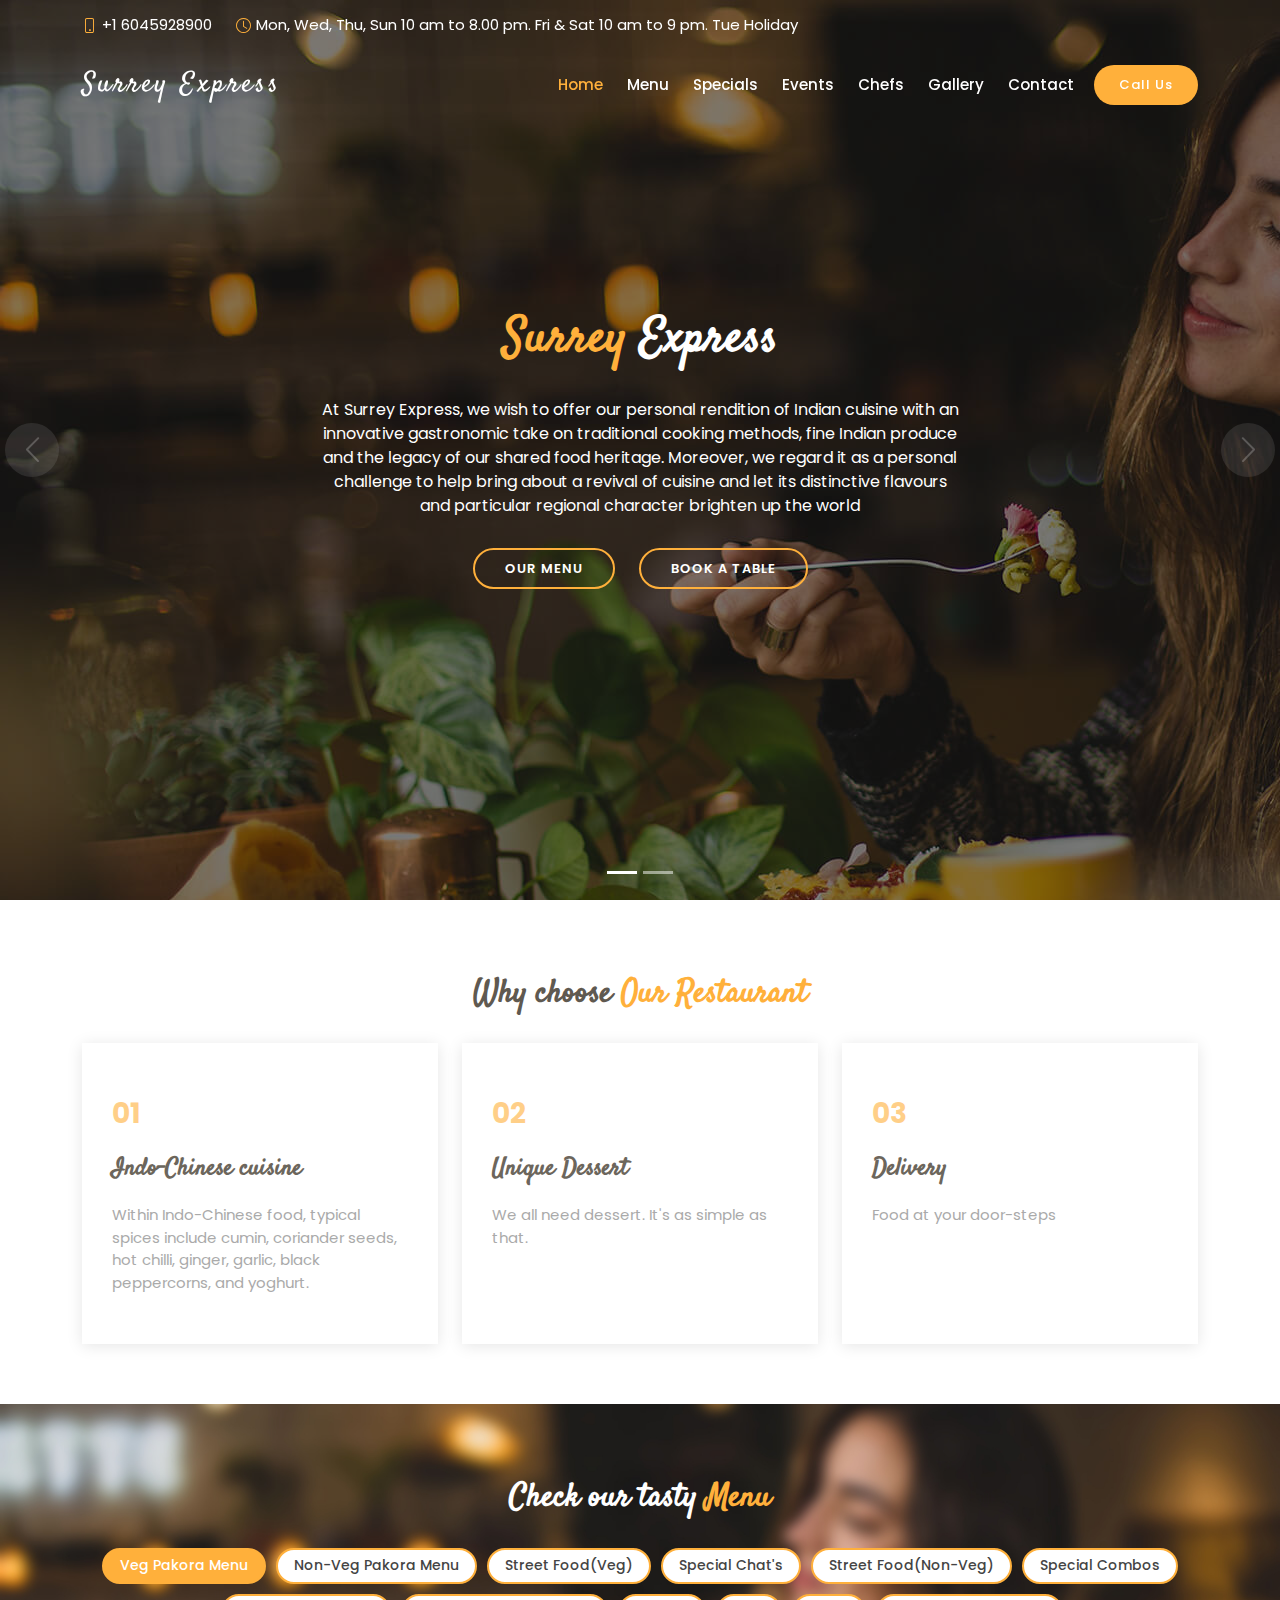
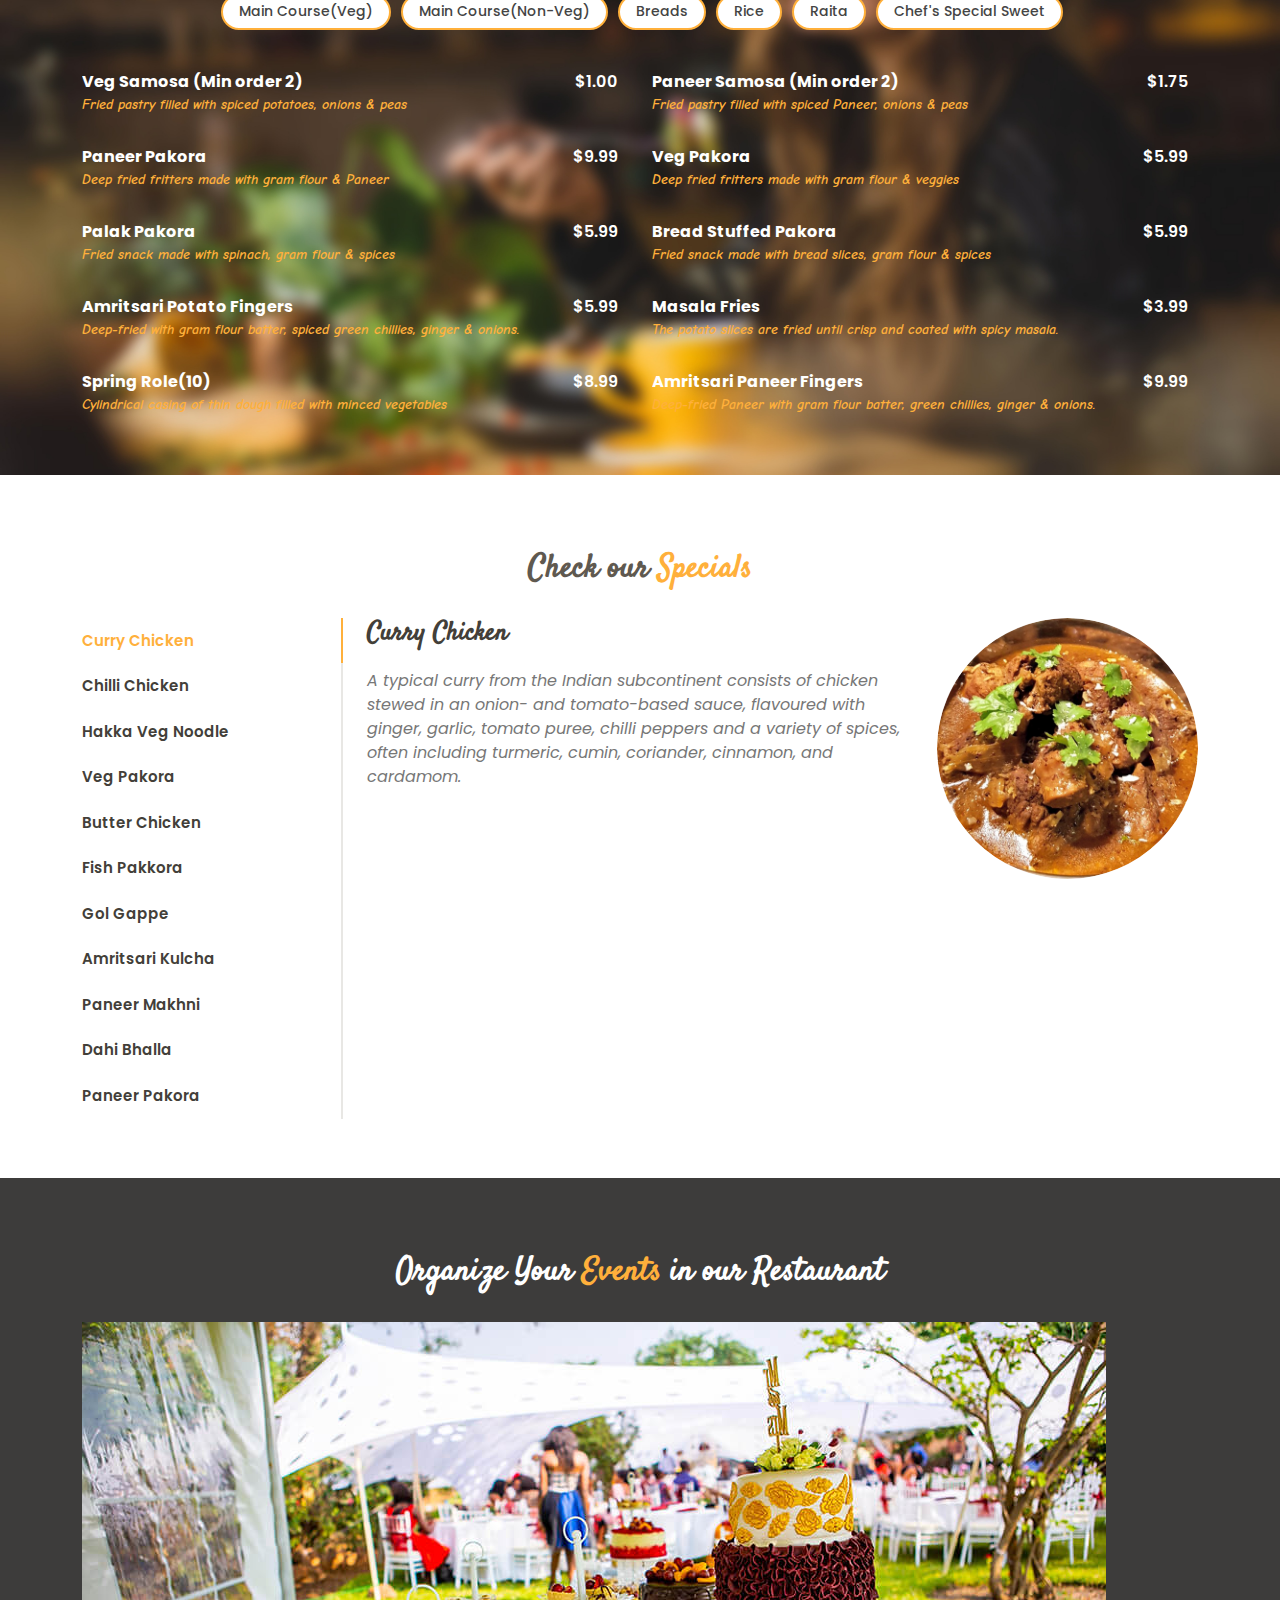
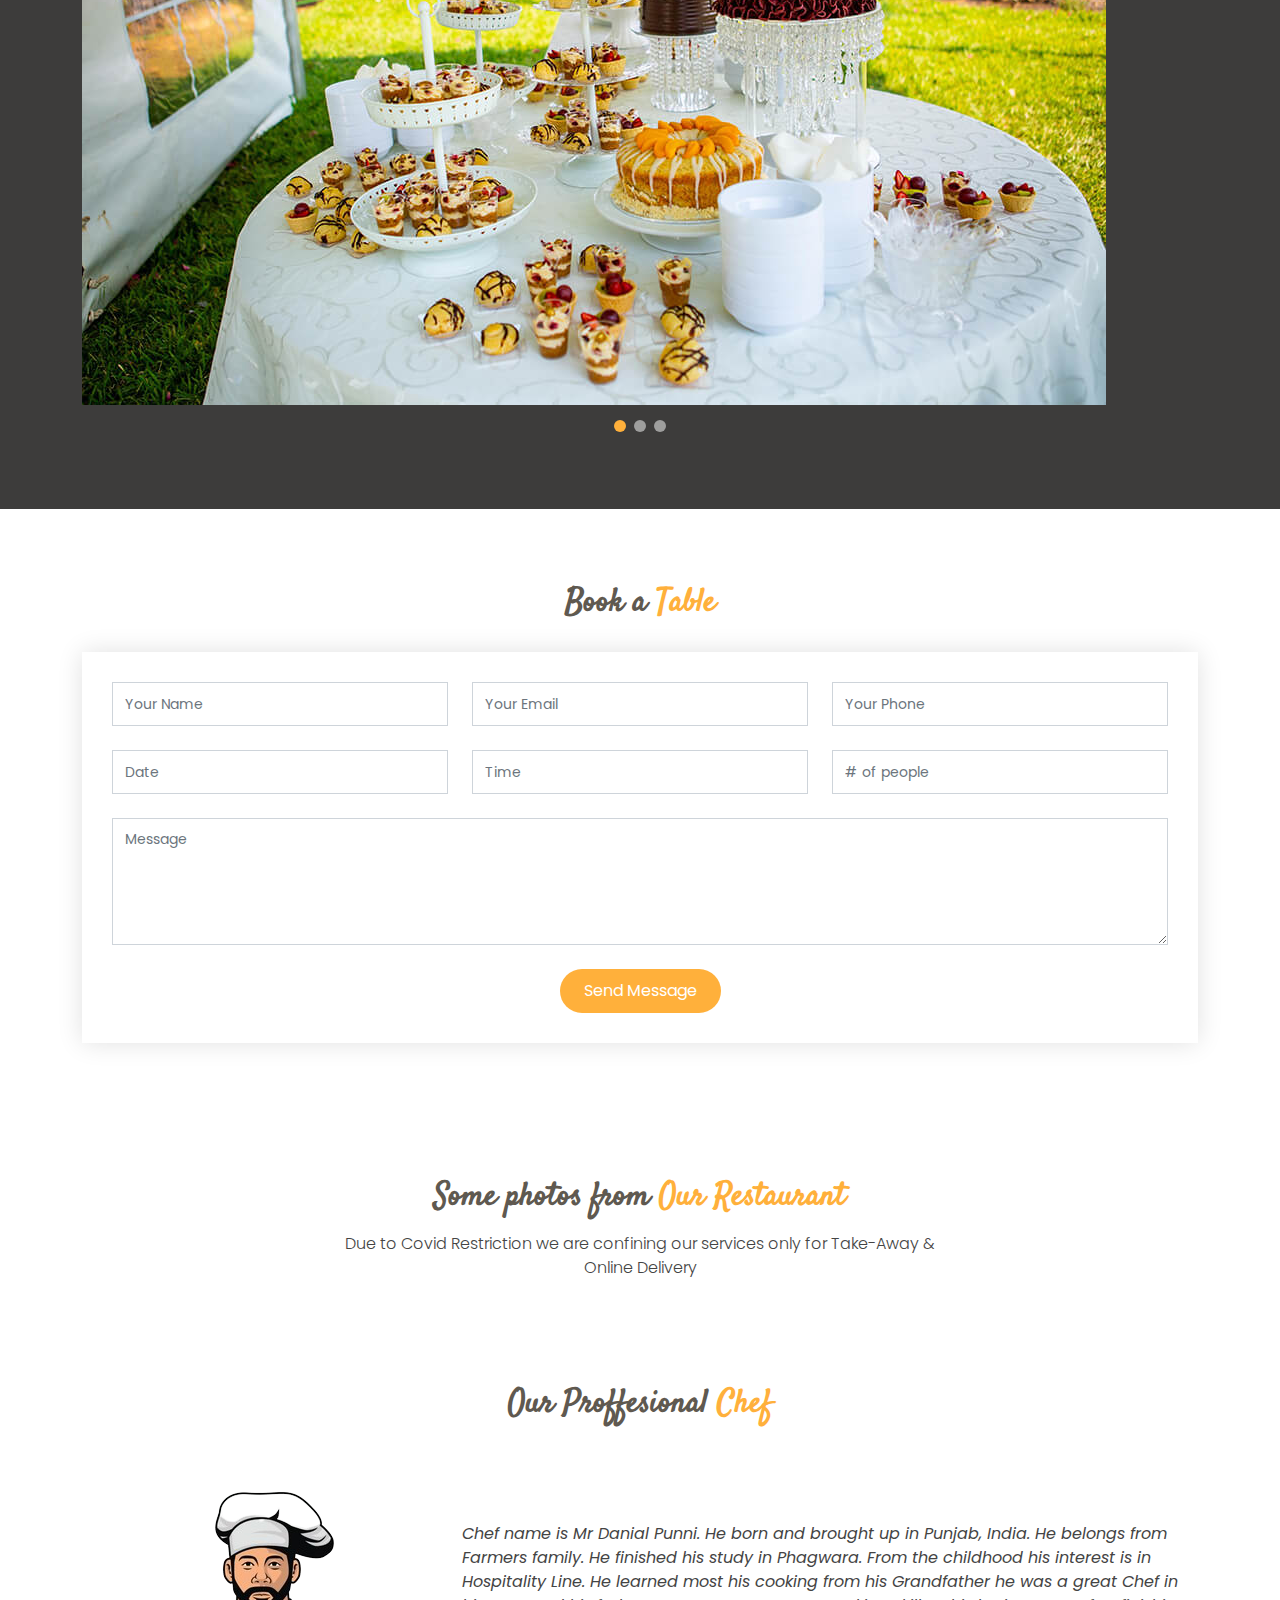
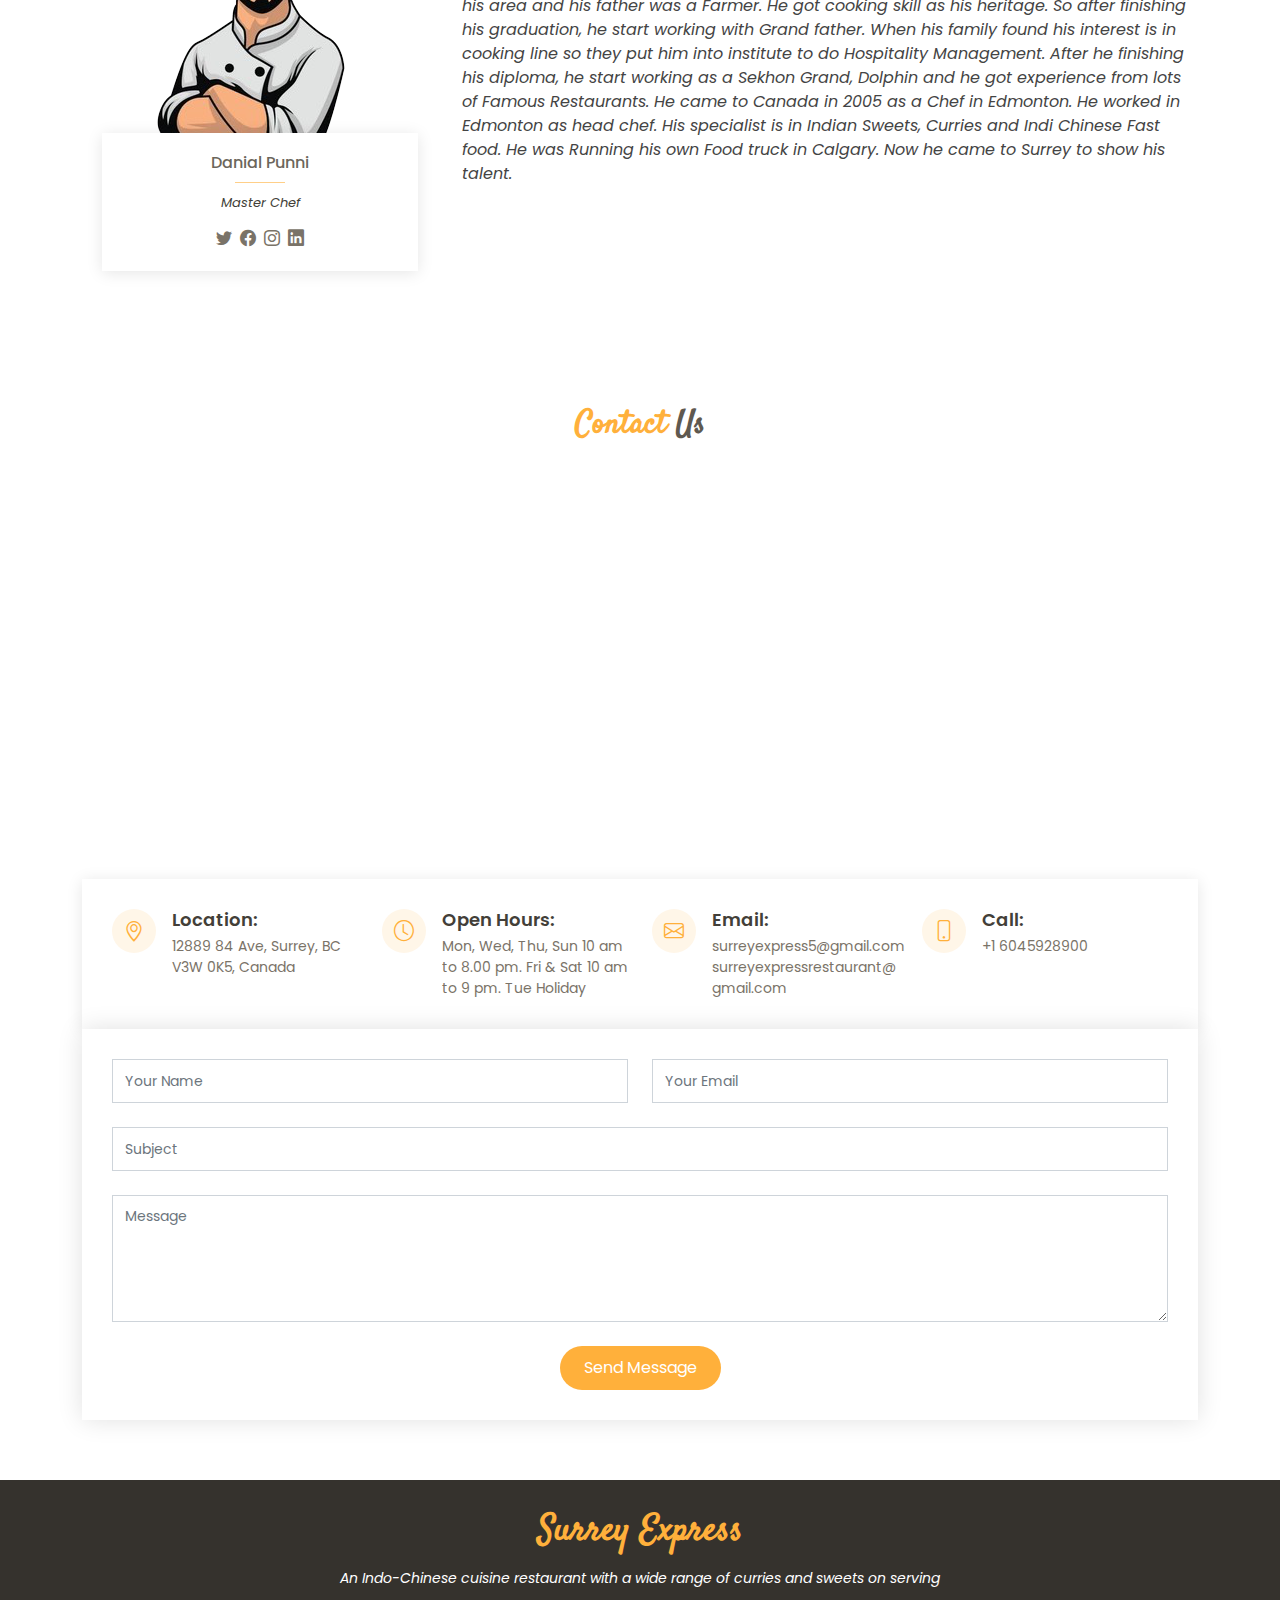
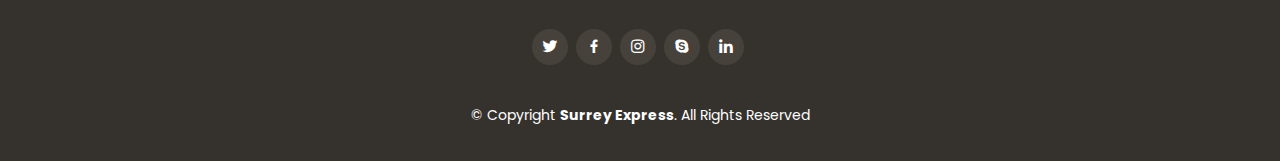
==== commit f6941dcf: "added new menu changes" ====
--- a/index.html
+++ b/index.html
@@ -208,7 +208,7 @@
           
           <div class="col-lg-6 menu-item filter-veg-pakora">
             <div class="menu-content">
-              <a href="#">Veg Samosa (Min order 2)</a><span>$0.75</span>
+              <a href="#">Veg Samosa (Min order 2)</a><span>$1.00</span>
             </div>
             <div class="menu-ingredients">
               Fried pastry filled 
@@ -218,7 +218,7 @@
           
           <div class="col-lg-6 menu-item filter-veg-pakora">
             <div class="menu-content">
-              <a href="#">Paneer Samosa (Min order 2)</a><span>$1.50</span>
+              <a href="#">Paneer Samosa (Min order 2)</a><span>$1.75</span>
             </div>
             <div class="menu-ingredients">
               Fried pastry filled with spiced Paneer, onions & peas
@@ -274,7 +274,7 @@
           </div>
           <div class="col-lg-6 menu-item filter-veg-pakora">
             <div class="menu-content">
-              <a href="#">Spring Role(10)</a><span>$7.99</span>
+              <a href="#">Spring Role(10)</a><span>$8.99</span>
             </div>
             <div class="menu-ingredients">
               Cylindrical casing of thin dough filled with minced vegetables
@@ -282,7 +282,7 @@
           </div>
           <div class="col-lg-6 menu-item filter-veg-pakora">
             <div class="menu-content">
-              <a href="#">Amritsari Paneer Fingers</a><span>$8.99</span>
+              <a href="#">Amritsari Paneer Fingers</a><span>$9.99</span>
             </div>
             <div class="menu-ingredients">
               Deep-fried Paneer with gram flour batter, green chillies, ginger & onions.
@@ -298,20 +298,28 @@
               Fried snack made from fish, gram flour & spices
             </div>
           </div>
+          <!-- <div class="col-lg-6 menu-item filter-non-veg-pakora">
+            <div class="menu-content">
+              <a href="#">Fish Pakora (Cod)</a><span>$12.99</span>
+            </div>
+            <div class="menu-ingredients">
+              Fried snack made from fish, gram flour & spices
+            </div>
+          </div> -->
           <div class="col-lg-6 menu-item filter-non-veg-pakora">
             <div class="menu-content">
-              <a href="#">Fish Pakora (Cod)</a><span>$12.99</span>
-            </div>
-            <div class="menu-ingredients">
-              Fried snack made from fish, gram flour & spices
+              <a href="#">Chicken Pakora</a><span>$9.99</span>
+            </div>
+            <div class="menu-ingredients">
+              Fried snack made from chicken, gram flour & spices
             </div>
           </div>
           <div class="col-lg-6 menu-item filter-non-veg-pakora">
             <div class="menu-content">
-              <a href="#">Chicken Pakora</a><span>$9.99</span>
-            </div>
-            <div class="menu-ingredients">
-              Fried snack made from chicken, gram flour & spices
+              <a href="#">Tandoori Chicken</a><span>$13.99</span>
+            </div>
+            <div class="menu-ingredients">
+              Chicken marinated in spiced yogurt mixture & perfectly grilled
             </div>
           </div>
           <div class="col-lg-6 menu-item filter-non-veg-pakora">
@@ -335,8 +343,8 @@
           <!-- Street Food(Veg) Menu Starts -->
           <div class="col-lg-6 menu-item filter-street-veg">
             <div class="menu-content">
-              <a href="#">Gol Gappe With Sweet & Spicy Water (6 pieces) </a>
-              <span>$4.99</span>
+              <a href="#">Gol Gappe With Sweet & Spicy Water (20 pieces) </a>
+              <span>$9.99</span>
             </div>
             <div class="menu-ingredients">
               Hollow crispy-fried puffed ball filled with potato, spices & flavoured water
@@ -345,7 +353,7 @@
           
           <div class="col-lg-6 menu-item filter-street-veg">
             <div class="menu-content">
-              <a href="#">Special Dahi Gol Gappe (6 pieces)</a><span>$4.99</span>
+              <a href="#">Special Dahi Gol Gappe (8 pieces)</a><span>$5.99</span>
             </div>
             <div class="menu-ingredients">
               Hollow crispy-fried puffed ball filled with potato, spices & curd
@@ -361,7 +369,7 @@
           </div>
           <div class="col-lg-6 menu-item filter-street-veg">
             <div class="menu-content">
-              <a href="#">Veg Manchuria With Gravy</a><span>$7.99</span>
+              <a href="#">Veg Manchuria With Gravy</a><span>$8.99</span>
             </div>
             <div class="menu-ingredients">
               Wisps of vegetables formed into dumplings & dunked into a sauce
@@ -369,7 +377,7 @@
           </div>
           <div class="col-lg-6 menu-item filter-street-veg">
             <div class="menu-content">
-              <a href="#">Veg Manchuria Dry</a><span>$8.99</span>
+              <a href="#">Veg Manchuria Dry</a><span>$9.99</span>
             </div>
             <div class="menu-ingredients">
               Wisps of vegetables formed into dumplings and dunked into a sauce
@@ -377,7 +385,7 @@
           </div>
           <div class="col-lg-6 menu-item filter-street-veg">
             <div class="menu-content">
-              <a href="#">Veg Burger With Patty</a><span>$5.99</span>
+              <a href="#">Veg Burger With Patty</a><span>$6.50</span>
             </div>
             <div class="menu-ingredients">
               Cooked patty of vegetables inside sliced bread roll or bun
@@ -385,7 +393,7 @@
           </div>
           <div class="col-lg-6 menu-item filter-street-veg">
             <div class="menu-content">
-              <a href="#">Veg Noodle Burger</a><span>$5.99</span>
+              <a href="#">Veg Noodle Burger</a><span>$6.50</span>
             </div>
             <div class="menu-ingredients">
               Cooked patty of vegetables & noodles inside sliced bread roll or bun
@@ -393,22 +401,22 @@
           </div>
           <div class="col-lg-6 menu-item filter-street-veg">
             <div class="menu-content">
-              <a href="#">Veg Burger with Patty + Noodles Crispy Paneer Burger</a><span>$6.99</span>
-            </div>
-          </div>
-          <div class="col-lg-6 menu-item filter-street-veg">
-            <div class="menu-content">
-              <a href="#">Crispy Paneer Burger</a><span>$6.99</span>
-            </div>
-          </div>
-          <div class="col-lg-6 menu-item filter-street-veg">
-            <div class="menu-content">
-              <a href="#">Royal Veg Burger</a><span>$8.99</span>
-            </div>
-          </div>
-          <div class="col-lg-6 menu-item filter-street-veg">
-            <div class="menu-content">
-              <a href="#">Paneer Chilli</a><span>$9.99</span>
+              <a href="#">Veg Burger with Patty + Noodles Crispy Paneer Burger</a><span>$7.50</span>
+            </div>
+          </div>
+          <div class="col-lg-6 menu-item filter-street-veg">
+            <div class="menu-content">
+              <a href="#">Crispy Paneer Burger</a><span>$7.50</span>
+            </div>
+          </div>
+          <div class="col-lg-6 menu-item filter-street-veg">
+            <div class="menu-content">
+              <a href="#">Royal Veg Burger</a><span>$9.50</span>
+            </div>
+          </div>
+          <div class="col-lg-6 menu-item filter-street-veg">
+            <div class="menu-content">
+              <a href="#">Paneer Chilli</a><span>$10.99</span>
             </div>
             <div class="menu-ingredients">
               Cubes of fried crispy paneer are tossed in a spicy sauce 
@@ -416,7 +424,7 @@
           </div>
           <div class="col-lg-6 menu-item filter-street-veg">
             <div class="menu-content">
-              <a href="#">Paneer Tika</a><span>$11.99</span>
+              <a href="#">Paneer Tika</a><span>$13.99</span>
             </div>
             <div class="menu-ingredients">
               Cubes of fgrilled paneer are tossed in a spicy sauce
@@ -424,7 +432,7 @@
           </div>
           <div class="col-lg-6 menu-item filter-street-veg">
             <div class="menu-content">
-              <a href="#">Special Amritsari Kulcha</a><span>$7.99</span>
+              <a href="#">Special Amritsari Kulcha</a><span>$8.99</span>
             </div>
             <div class="menu-ingredients">
               Crisp-Soft leavened bread which is stuffed with mashed potatoes & spices
@@ -432,7 +440,7 @@
           </div>
           <div class="col-lg-6 menu-item filter-street-veg">
             <div class="menu-content">
-              <a href="#">Choley Bhature/ Puri</a><span>$6.99</span>
+              <a href="#">Choley Bhature/ Puri</a><span>$7.99</span>
             </div>
             <div class="menu-ingredients">
               Chickpea Curry served with Fried Flatbreads
@@ -440,7 +448,7 @@
           </div>
           <div class="col-lg-6 menu-item filter-street-veg">
             <div class="menu-content">
-              <a href="#">Paneer Kulcha Chholey</a><span>$9.99</span>
+              <a href="#">Paneer Kulcha Chholey</a><span>$10.99</span>
             </div>
             <div class="menu-ingredients">
               Paneer Curry served with Fried Flatbreads
@@ -448,19 +456,19 @@
           </div>
           <div class="col-lg-6 menu-item filter-street-veg">
             <div class="menu-content">
-              <a href="#">Tandoori Chaap</a><span>$8.99</span>
-            </div>
-          </div>
-          <div class="col-lg-6 menu-item filter-street-veg">
-            <div class="menu-content">
-              <a href="#">Malai Chaap</a><span>$8.99</span>
-            </div>
-          </div>
-          <div class="col-lg-6 menu-item filter-street-veg">
+              <a href="#">Tandoori Chaap</a><span>$9.99</span>
+            </div>
+          </div>
+          <div class="col-lg-6 menu-item filter-street-veg">
+            <div class="menu-content">
+              <a href="#">Malai Chaap</a><span>$9.99</span>
+            </div>
+          </div>
+          <!-- <div class="col-lg-6 menu-item filter-street-veg">
             <div class="menu-content">
               <a href="#">Chaap Kaathi Wrap</a><span>$9.99</span>
             </div>
-          </div>
+          </div> -->
           <div class="col-lg-6 menu-item filter-street-veg">
             <div class="menu-content">
               <a href="#">Paneer Chilly Wrap</a><span>$9.99</span>
@@ -496,41 +504,49 @@
           </div>
           <div class="col-lg-6 menu-item filter-special-chat">
             <div class="menu-content">
-              <a href="#">Bhala Chat</a><span>$5.99</span>
+              <a href="#">Bhala Chat</a><span>$6.99</span>
             </div>
             <div class="menu-ingredients">
               Dahi Vadas with crunchy papdi and chutney
             </div>
           </div>
+          <!-- <div class="col-lg-6 menu-item filter-special-chat">
+            <div class="menu-content">
+              <a href="#">Aloo Chat</a><span>$4.99</span>
+            </div>
+            <div class="menu-ingredients">
+              Fried flour crispies, potatoes, black gram fritters & curd.
+            </div>
+          </div> -->
           <div class="col-lg-6 menu-item filter-special-chat">
             <div class="menu-content">
-              <a href="#">Aloo Chat</a><span>$4.99</span>
-            </div>
-            <div class="menu-ingredients">
-              Fried flour crispies, potatoes, black gram fritters & curd.
+              <a href="#">Tikki Chat</a><span>$5.99</span>
+            </div>
+            <div class="menu-ingredients">
+              Potato patties or potato tikki with other chaat chutneys and spices
             </div>
           </div>
           <div class="col-lg-6 menu-item filter-special-chat">
             <div class="menu-content">
-              <a href="#">Tikki Chat</a><span>$4.99</span>
-            </div>
-            <div class="menu-ingredients">
-              Potato patties or potato tikki with other chaat chutneys and spices
+              <a href="#">Samosa Chole</a><span>$6.99</span>
+            </div>
+            <div class="menu-ingredients">
+              Samosa are served with spicy and tangy chole with chutney
             </div>
           </div>
           <div class="col-lg-6 menu-item filter-special-chat">
             <div class="menu-content">
-              <a href="#">Samosa Chole</a><span>$5.99</span>
-            </div>
-            <div class="menu-ingredients">
-              Samosa are served with spicy and tangy chole with chutney
+              <a href="#">Tikki Chole</a><span>$6.99</span>
+            </div>
+            <div class="menu-ingredients">
+              Tikki are served with spicy and tangy chole with chutney
             </div>
           </div>
           <!-- Special Chats Menu Ends -->
           <!-- Street food Non-Veg Menu Starts -->
           <div class="col-lg-6 menu-item filter-fast-food-nonveg">
             <div class="menu-content">
-              <a href="#">Chicken Burger</a><span>$6.99</span>
+              <a href="#">Chicken Burger</a><span>$7.50</span>
             </div>
             <div class="menu-ingredients">
               Cooked patty of chicken inside sliced bread roll or bun
@@ -538,7 +554,7 @@
           </div>
           <div class="col-lg-6 menu-item filter-fast-food-nonveg">
             <div class="menu-content">
-              <a href="#">Chicken Burger Patty + Noodles</a><span>$7.99</span>
+              <a href="#">Chicken Burger Patty + Noodles</a><span>$8.50</span>
             </div>
           </div>
           <!-- <div class="col-lg-6 menu-item filter-fast-food-nonveg">
@@ -573,19 +589,24 @@
               Sweet, spicy & slightly sour crispy appetizer with fish, bell peppers, garlic
             </div>
           </div>
+          <!-- <div class="col-lg-6 menu-item filter-fast-food-nonveg">
+            <div class="menu-content">
+              <a href="#">Ginger Chicken</a><span>$12.99</span>
+            </div>
+          </div> -->
           <div class="col-lg-6 menu-item filter-fast-food-nonveg">
             <div class="menu-content">
-              <a href="#">Ginger Chicken</a><span>$12.99</span>
+              <a href="#">Chicken Tikka Wrap</a><span>$10.99</span>
             </div>
           </div>
           <div class="col-lg-6 menu-item filter-fast-food-nonveg">
             <div class="menu-content">
-              <a href="#">Chicken Tikka Wrap</a><span>$10.99</span>
+              <a href="#">Chicken Kebab Wrap</a><span>$10.99</span>
             </div>
           </div>
           <div class="col-lg-6 menu-item filter-fast-food-nonveg">
             <div class="menu-content">
-              <a href="#">Chicken Kebab Wrap</a><span>$10.99</span>
+              <a href="#">Chicken Seekh Kebab</a><span>$13.99</span>
             </div>
           </div>
            <!-- Street food Non-Veg Menu Ends -->
@@ -600,7 +621,7 @@
           <div class="col-lg-6 menu-item filter-combo">
             <div class="menu-content">
               <a href="#">Veg Burger with Patty + Noodles + Fries + Pop Can</a>
-              <span>$10.00</span>
+              <span>$9.99</span>
             </div>
             
           </div>
@@ -614,24 +635,24 @@
           <div class="col-lg-6 menu-item filter-combo">
             <div class="menu-content">
               <a href="#">Chicken Burger with Patty + Noodles + Fries + Pop Can</a>
-              <span>$11.00</span>
+              <span>$10.99</span>
             </div>
             
           </div>
-          <div class="col-lg-6 menu-item filter-combo">
+          <!-- <div class="col-lg-6 menu-item filter-combo">
             <div class="menu-content">
               <a href="#">1 Bannd Kulcha + 1 Bhijja Kulcha + 1 Pop</a>
               <span>$10.99</span>
             </div>
             
-          </div>
-          <div class="col-lg-6 menu-item filter-combo">
+          </div> -->
+          <!-- <div class="col-lg-6 menu-item filter-combo">
             <div class="menu-content">
               <a href="#">Masala Fries + Veg Noodles + Veg Manchuria Gravy + 2 Pop Cans</a>
               <span>$19.99</span>
             </div>
             
-          </div>
+          </div> -->
           
           <!-- <div class="col-lg-6 menu-item filter-combo">
             <div class="menu-content">
@@ -673,6 +694,18 @@
           </div>
           <div class="col-lg-6 menu-item filter-main-veg">
             <div class="menu-content">
+              <a href="#">Dal Thadaka</a>
+              <span>$12.00</span>
+            </div>
+            <div class="menu-ingredients">
+             Lentils cooked with spices
+            </div>
+            <div class="menu-ingredients">
+              All regular size + $3 for Large
+            </div>
+          </div>
+          <div class="col-lg-6 menu-item filter-main-veg">
+            <div class="menu-content">
               <a href="#">Shahi Paneer</a>
               <span>$13.00</span>
             </div>
@@ -745,7 +778,7 @@
           </div>
           <div class="col-lg-6 menu-item filter-main-veg">
             <div class="menu-content">
-              <a href="#">Handi Chaap</a>
+              <a href="#">Chaap Butter Masala</a>
               <span>$13.00</span>
             </div>
             <div class="menu-ingredients">
@@ -828,6 +861,24 @@
               All regular size + $3 for Large
             </div>
           </div>
+          <div class="col-lg-6 menu-item filter-main-non-veg">
+            <div class="menu-content">
+              <a href="#">Chicken Tikka Masala</a>
+              <span>$16.00</span>
+            </div>
+            <div class="menu-ingredients">
+              All regular size + $3 for Large
+            </div>
+          </div>
+          <div class="col-lg-6 menu-item filter-main-non-veg">
+            <div class="menu-content">
+              <a href="#">Moge Wala Chicken (with bones)</a>
+              <span>$16.00</span>
+            </div>
+            <div class="menu-ingredients">
+              All regular size + $3 for Large
+            </div>
+          </div>
           <!-- Main Course Non-Veg Ends -->
           <!-- Breads Menu Starts -->
           <div class="col-lg-6 menu-item filter-breads">
@@ -892,7 +943,7 @@
               Leavened flatbread bread with paneer, baked in a tandoor 
             </div>
           </div>
-          <div class="col-lg-6 menu-item filter-breads">
+          <!-- <div class="col-lg-6 menu-item filter-breads">
             <div class="menu-content">
               <a href="#">Cheese Naan</a>
               <span>$4.50</span>
@@ -901,7 +952,7 @@
             <div class="menu-ingredients">
               Leavened flatbread bread with spinach & Paneer, baked in a tandoor
             </div>
-          </div>
+          </div> -->
           <!-- Breads Menu Ends -->
           <!-- Rice Menu Starts -->
           <div class="col-lg-6 menu-item filter-rice">
@@ -950,7 +1001,7 @@
           <div class="col-lg-6 menu-item filter-sweet">
             <div class="menu-content">
               <a href="#">Milk Badam</a>
-              <span>$3.99</span>
+              <span>$4.50</span>
             </div>
             
           </div>
@@ -985,7 +1036,7 @@
           <div class="col-lg-6 menu-item filter-sweet">
             <div class="menu-content">
               <a href="#">Masala Tea</a>
-              <span>$2.50</span>
+              <span>$2.99</span>
             </div>
             
           </div>
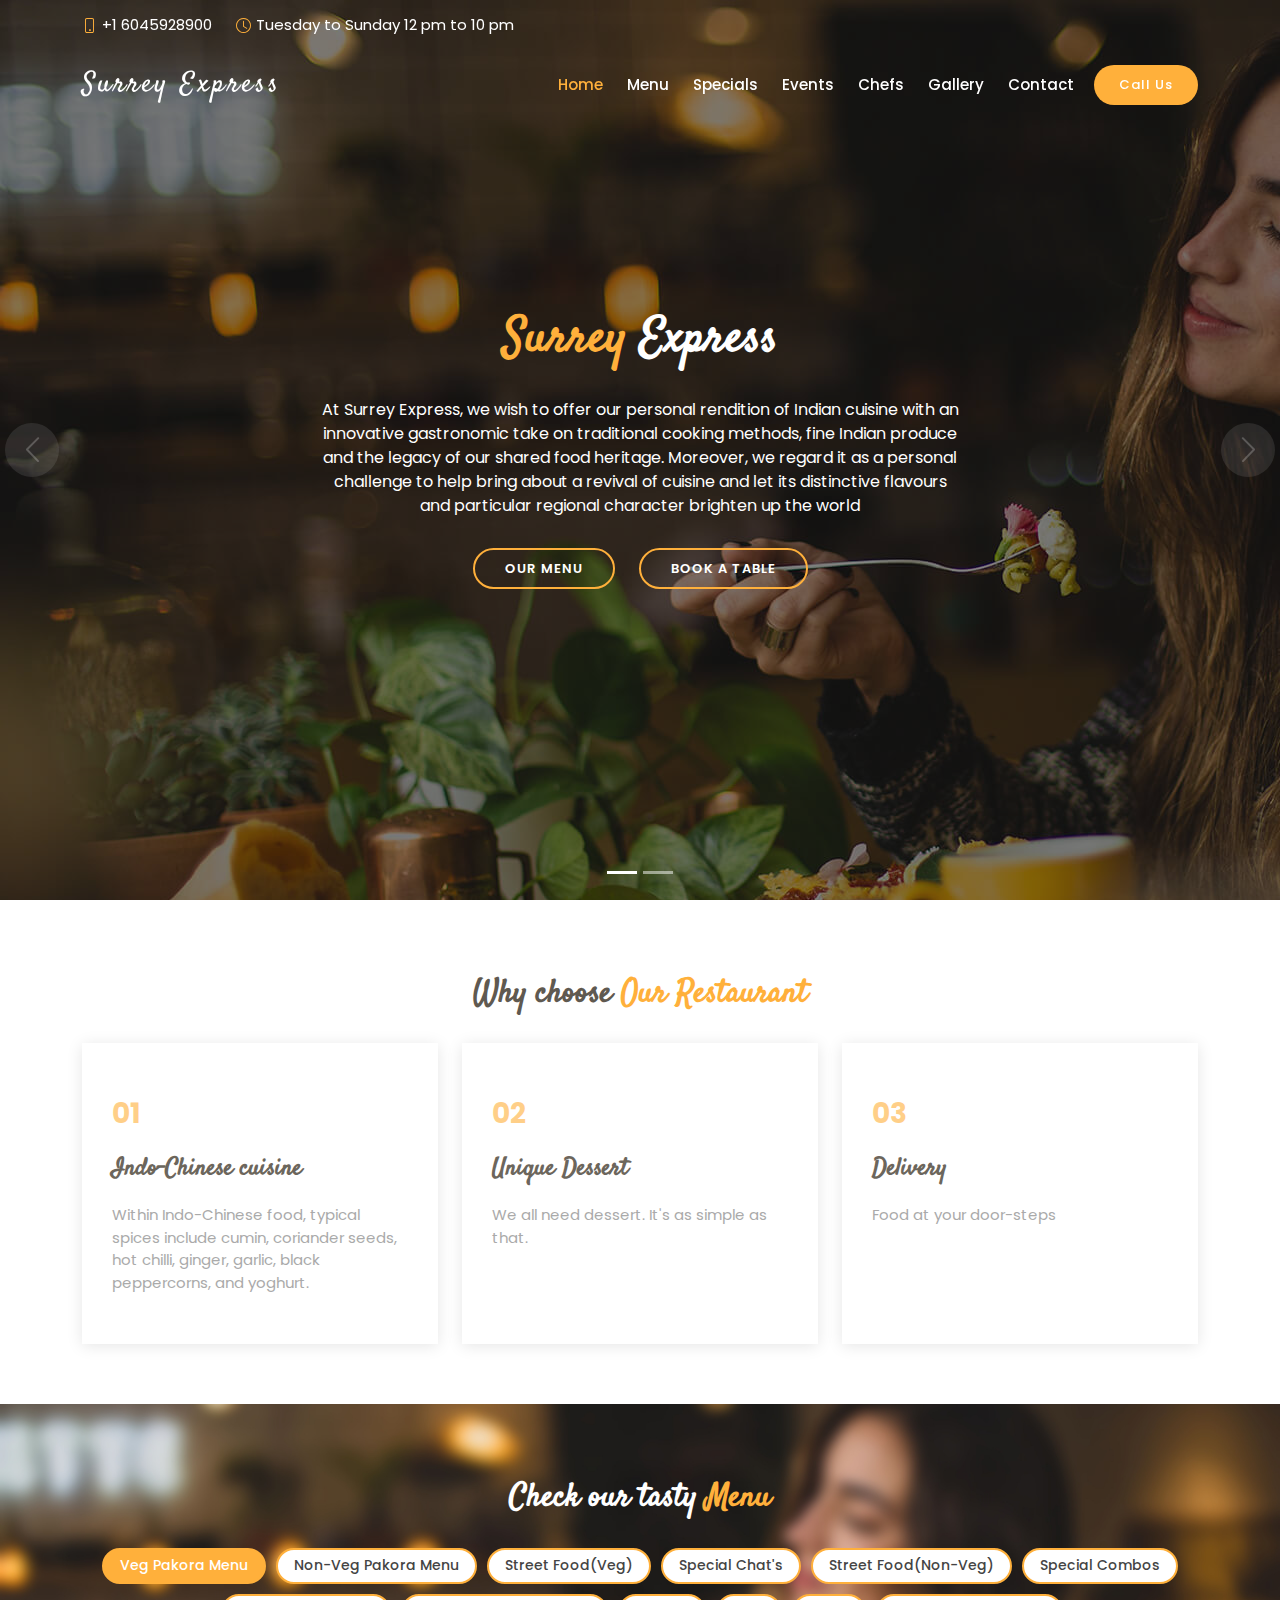
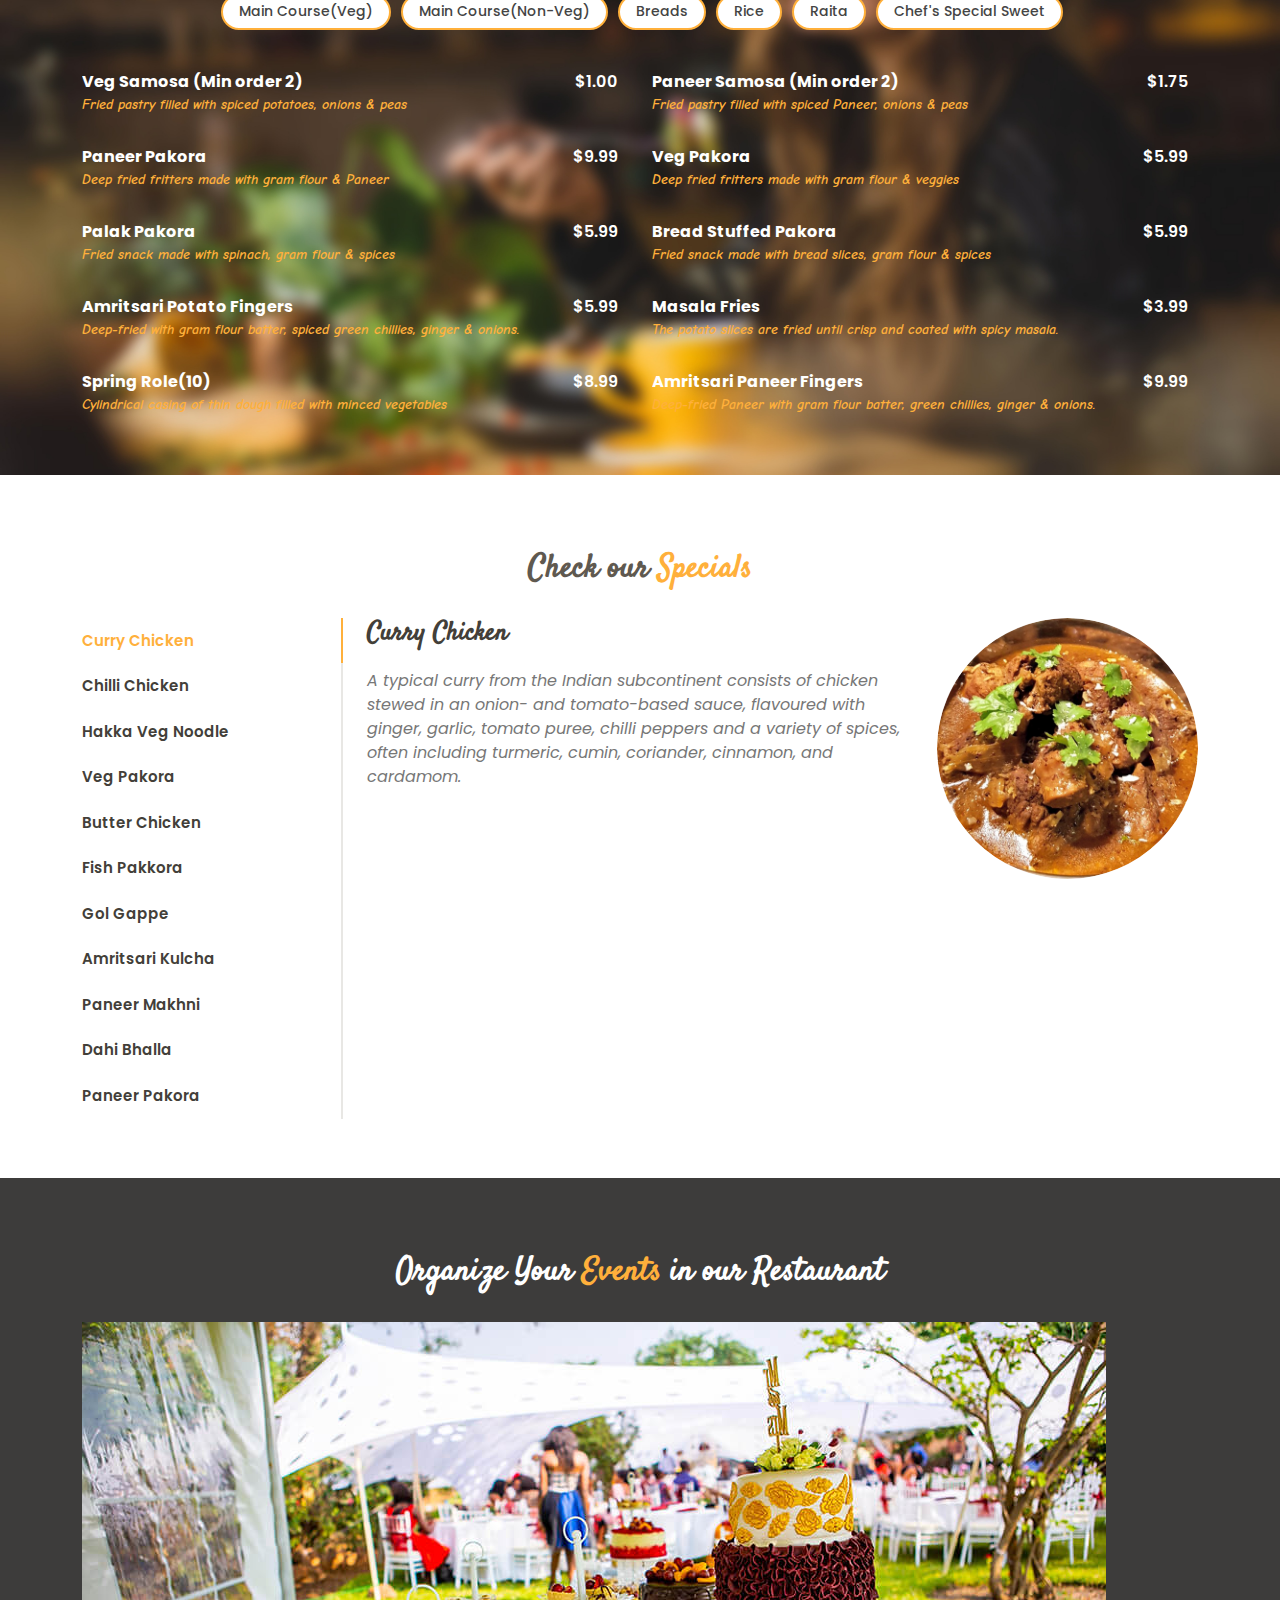
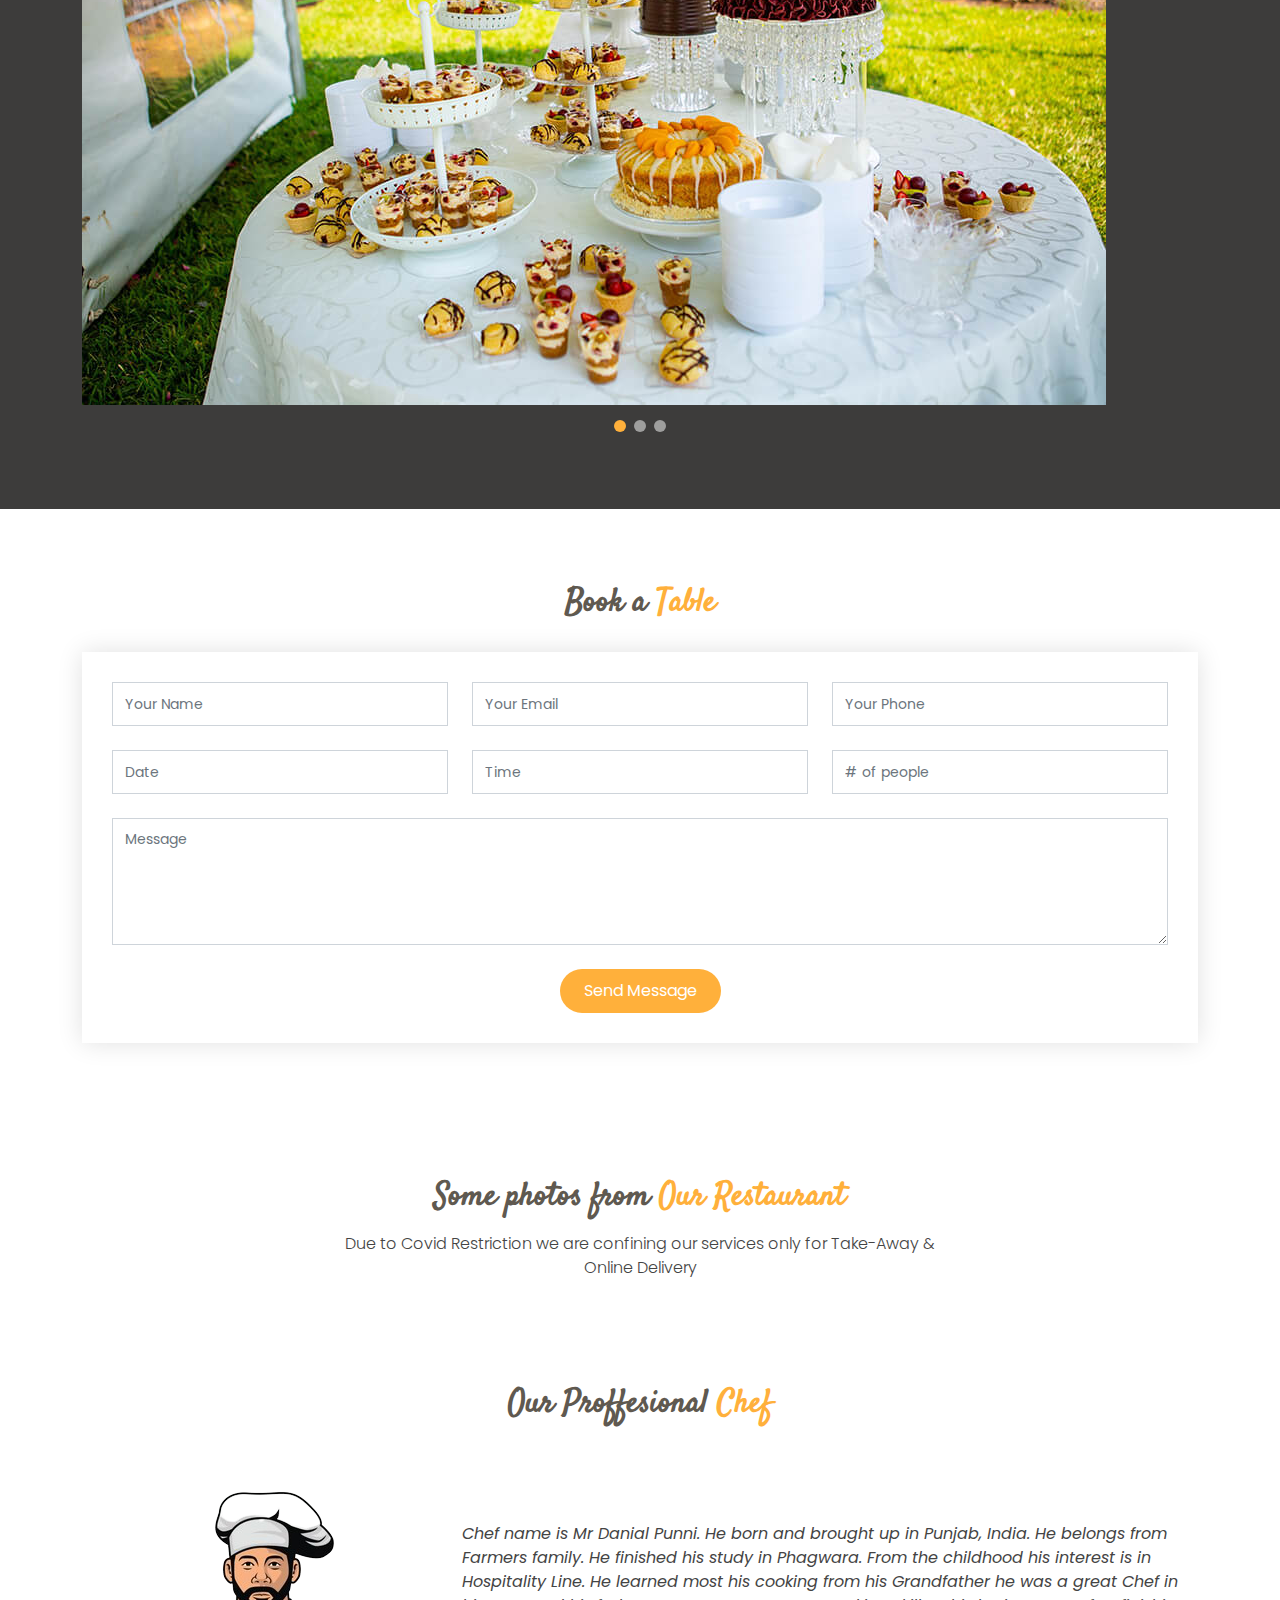
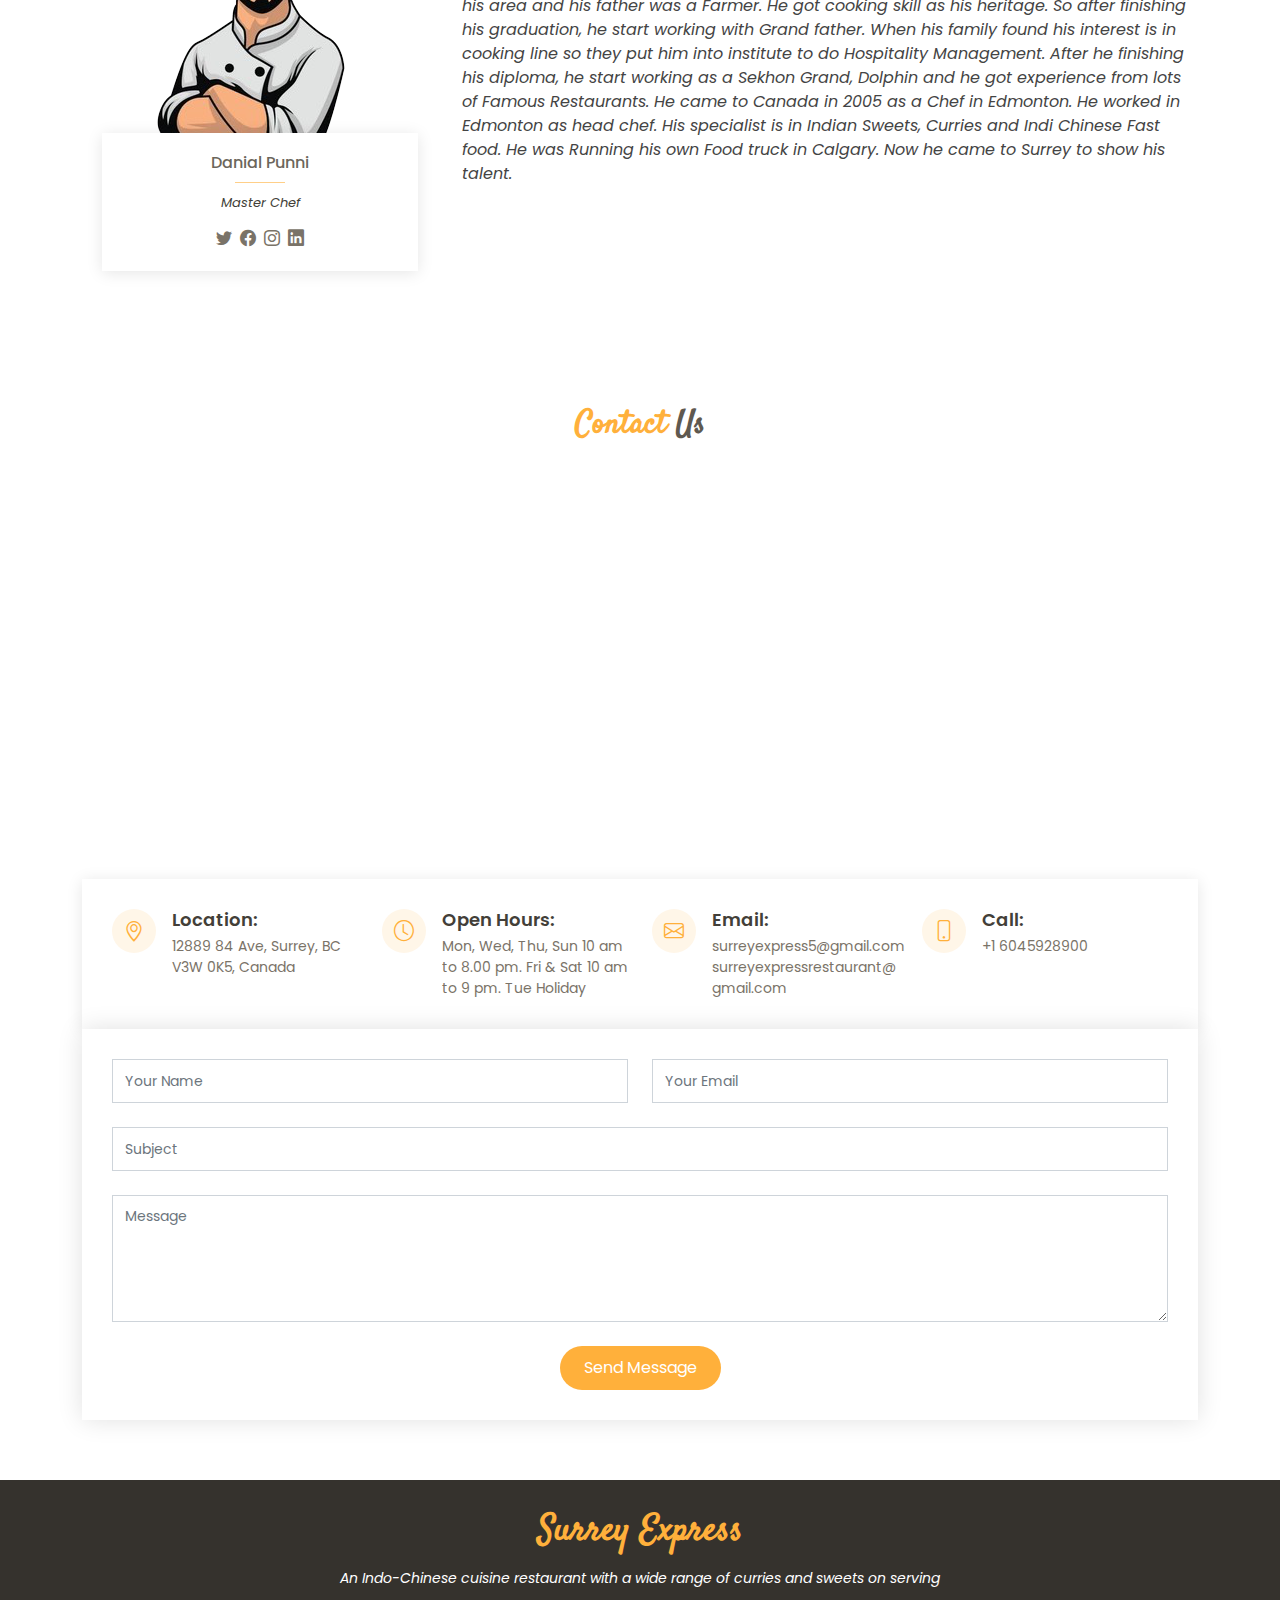
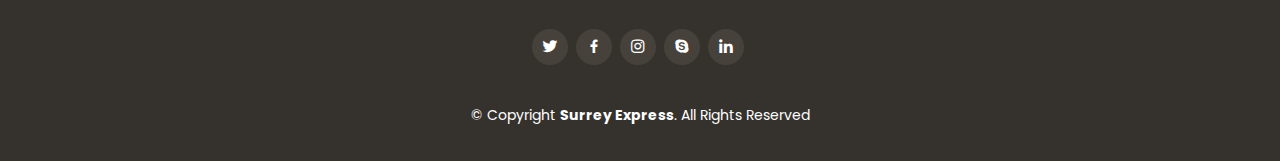
==== commit c6116229: "added timings related changes" ====
--- a/index.html
+++ b/index.html
@@ -36,7 +36,7 @@
     <div class="container-fluid container-xl d-flex align-items-center justify-content-center justify-content-lg-start">
       <i class="bi bi-phone d-flex align-items-center"><span>+1 6045928900</span></i>
       <i class="bi bi-clock ms-4 d-none d-lg-flex align-items-center">
-        <span>Mon, Wed, Thu, Sun 10 am to 8.00 pm. Fri & Sat 10 am to 9 pm. Tue Holiday</span>
+        <span>Tuesday to Sunday 12 pm to 10 pm</span>
       </i>
     </div>
   </section>
@@ -689,7 +689,7 @@
               Black lentils cooked with lot of butter and cream
             </div>
             <div class="menu-ingredients">
-              All regular size + $3 for Large
+              All regular size + $4 for Large
             </div>
           </div>
           <div class="col-lg-6 menu-item filter-main-veg">
@@ -701,7 +701,7 @@
              Lentils cooked with spices
             </div>
             <div class="menu-ingredients">
-              All regular size + $3 for Large
+              All regular size + $4 for Large
             </div>
           </div>
           <div class="col-lg-6 menu-item filter-main-veg">
@@ -713,7 +713,7 @@
               Preparation of paneer consisting of thick gravy of cream, tomatoes & spices
             </div>
             <div class="menu-ingredients">
-              All regular size + $3 for Large
+              All regular size + $4 for Large
             </div>
           </div>
           <div class="col-lg-6 menu-item filter-main-veg">
@@ -725,7 +725,7 @@
               Preparation of paneer consisting of thick gravy of cream & spices
             </div>
             <div class="menu-ingredients">
-              All regular size + $3 for Large
+              All regular size + $4 for Large
             </div>
           </div>
           <div class="col-lg-6 menu-item filter-main-veg">
@@ -734,7 +734,7 @@
               <span>$13.00</span>
             </div>
             <div class="menu-ingredients">
-              All regular size + $3 for Large
+              All regular size + $4 for Large
             </div>
           </div>
           <div class="col-lg-6 menu-item filter-main-veg">
@@ -746,7 +746,7 @@
               Panneer cooked in creamy gravy cooked with a type of a pot 
             </div>
             <div class="menu-ingredients">
-              All regular size + $3 for Large
+              All regular size + $4 for Large
             </div>
           </div>
           <div class="col-lg-6 menu-item filter-main-veg">
@@ -758,7 +758,7 @@
               Deep fried balls of potato & paneer dunked in creamy spiced velvety smooth curry
             </div>
             <div class="menu-ingredients">
-              All regular size + $3 for Large
+              All regular size + $4 for Large
             </div>
           </div>
           <div class="col-lg-6 menu-item filter-main-veg">
@@ -773,7 +773,7 @@
               Mixture of vegetables cooked in traditional Indian onion-tomato gravy
             </div>
             <div class="menu-ingredients">
-              All regular size + $3 for Large
+              All regular size + $4 for Large
             </div>
           </div>
           <div class="col-lg-6 menu-item filter-main-veg">
@@ -782,7 +782,7 @@
               <span>$13.00</span>
             </div>
             <div class="menu-ingredients">
-              All regular size + $3 for Large
+              All regular size + $4 for Large
             </div>
           </div>
           
@@ -798,7 +798,7 @@
               Rich and creamy blend of tomatoes, butter, curry and spices with a mild meat
             </div>
             <div class="menu-ingredients">
-              All regular size + $3 for Large
+              All regular size + $4 for Large
             </div>
           </div>
           <div class="col-lg-6 menu-item filter-main-non-veg">
@@ -810,7 +810,7 @@
               Chicken stewed in an onion-tomato sauce flavoured with ginger, garlic, spices
             </div>
             <div class="menu-ingredients">
-              All regular size + $3 for Large
+              All regular size + $4 for Large
             </div>
           </div>
           <div class="col-lg-6 menu-item filter-main-non-veg">
@@ -822,7 +822,7 @@
               Chicken cooked in creamy gravy cooked with a type of a pot
             </div>
             <div class="menu-ingredients">
-              All regular size + $3 for Large
+              All regular size + $4 for Large
             </div>
           </div>
           <div class="col-lg-6 menu-item filter-main-non-veg">
@@ -834,7 +834,7 @@
               Goat stewed in an onion-tomato sauce flavoured with ginger, garlic, spices
             </div>
             <div class="menu-ingredients">
-              All regular size + $3 for Large
+              All regular size + $4 for Large
             </div>
           </div>
           <div class="col-lg-6 menu-item filter-main-non-veg">
@@ -846,7 +846,7 @@
               Lamb stewed in an onion-tomato sauce flavoured with ginger, garlic, spices
             </div>
             <div class="menu-ingredients">
-              All regular size + $3 for Large
+              All regular size + $4 for Large
             </div>
           </div>
           <div class="col-lg-6 menu-item filter-main-non-veg">
@@ -858,7 +858,7 @@
               Goat cooked in creamy gravy cooked with a type of a pot 
             </div>
             <div class="menu-ingredients">
-              All regular size + $3 for Large
+              All regular size + $4 for Large
             </div>
           </div>
           <div class="col-lg-6 menu-item filter-main-non-veg">
@@ -867,7 +867,7 @@
               <span>$16.00</span>
             </div>
             <div class="menu-ingredients">
-              All regular size + $3 for Large
+              All regular size + $4 for Large
             </div>
           </div>
           <div class="col-lg-6 menu-item filter-main-non-veg">
@@ -876,7 +876,7 @@
               <span>$16.00</span>
             </div>
             <div class="menu-ingredients">
-              All regular size + $3 for Large
+              All regular size + $4 for Large
             </div>
           </div>
           <!-- Main Course Non-Veg Ends -->
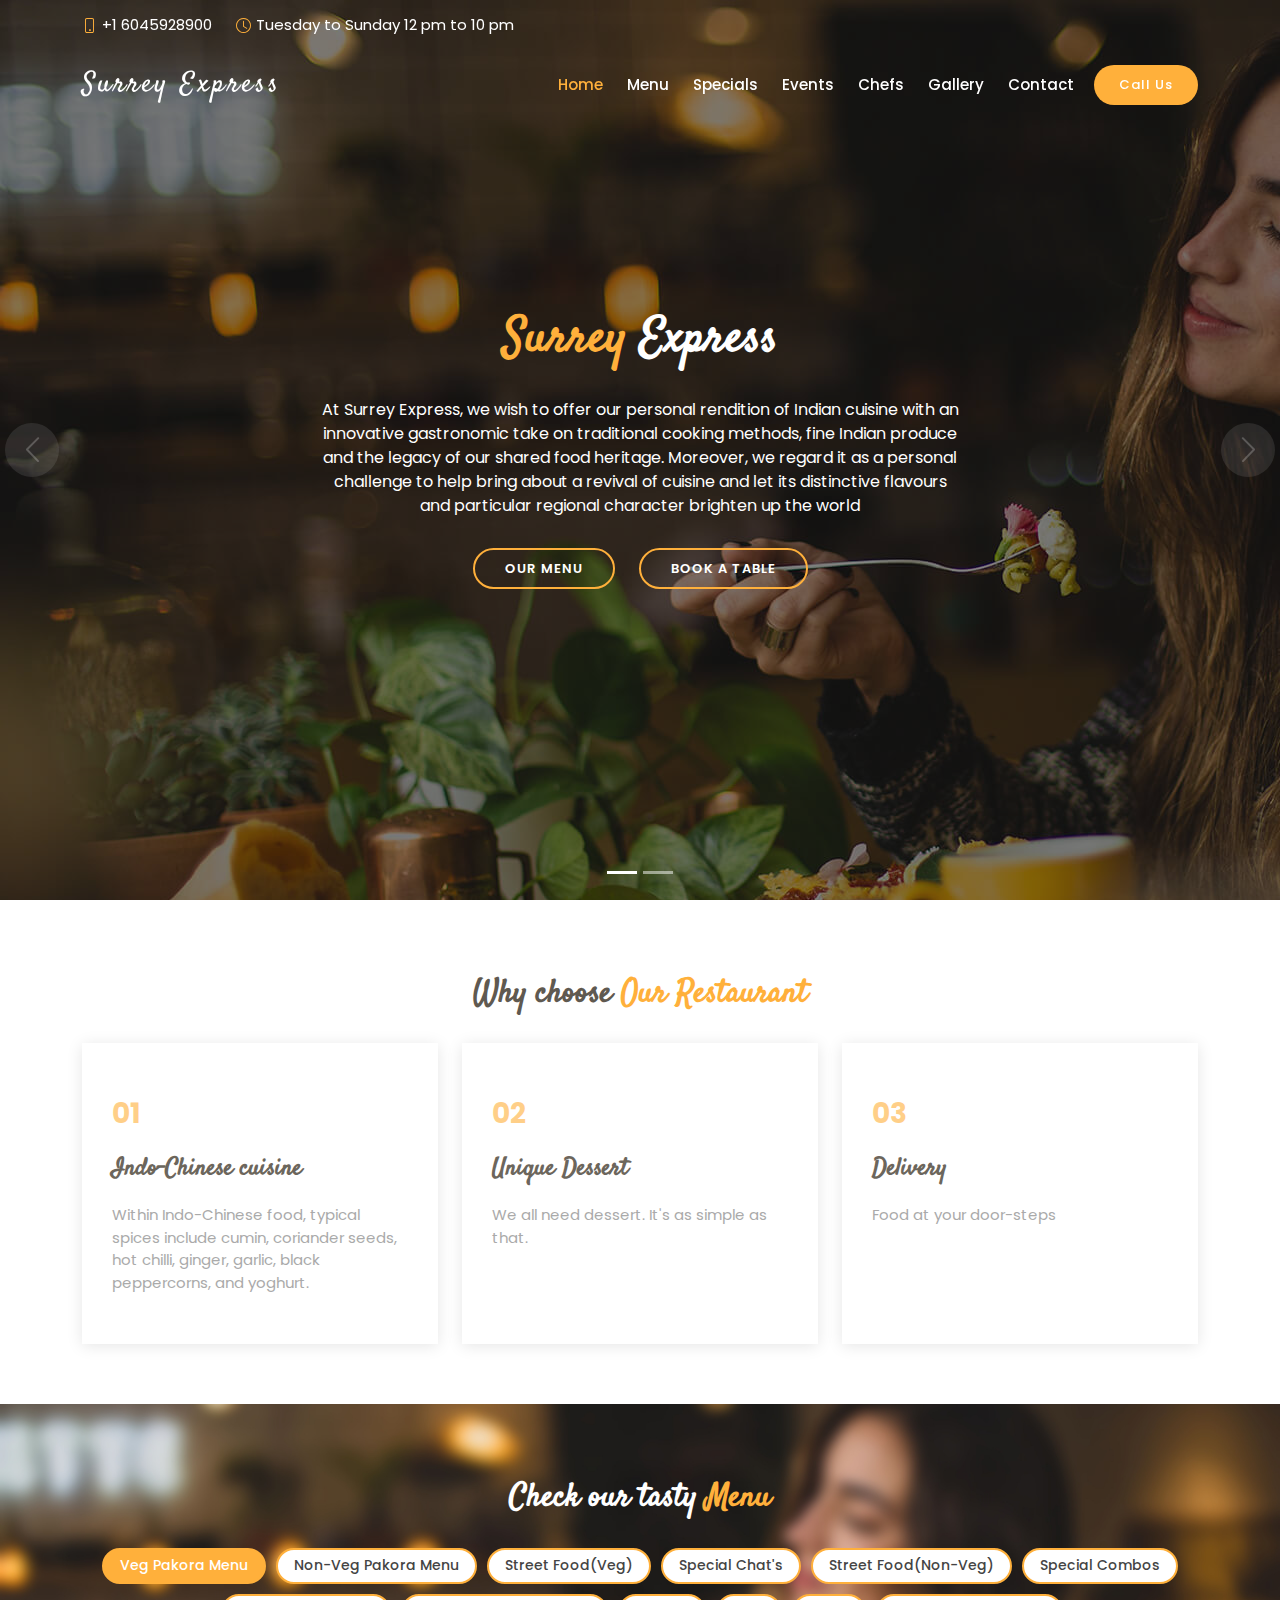
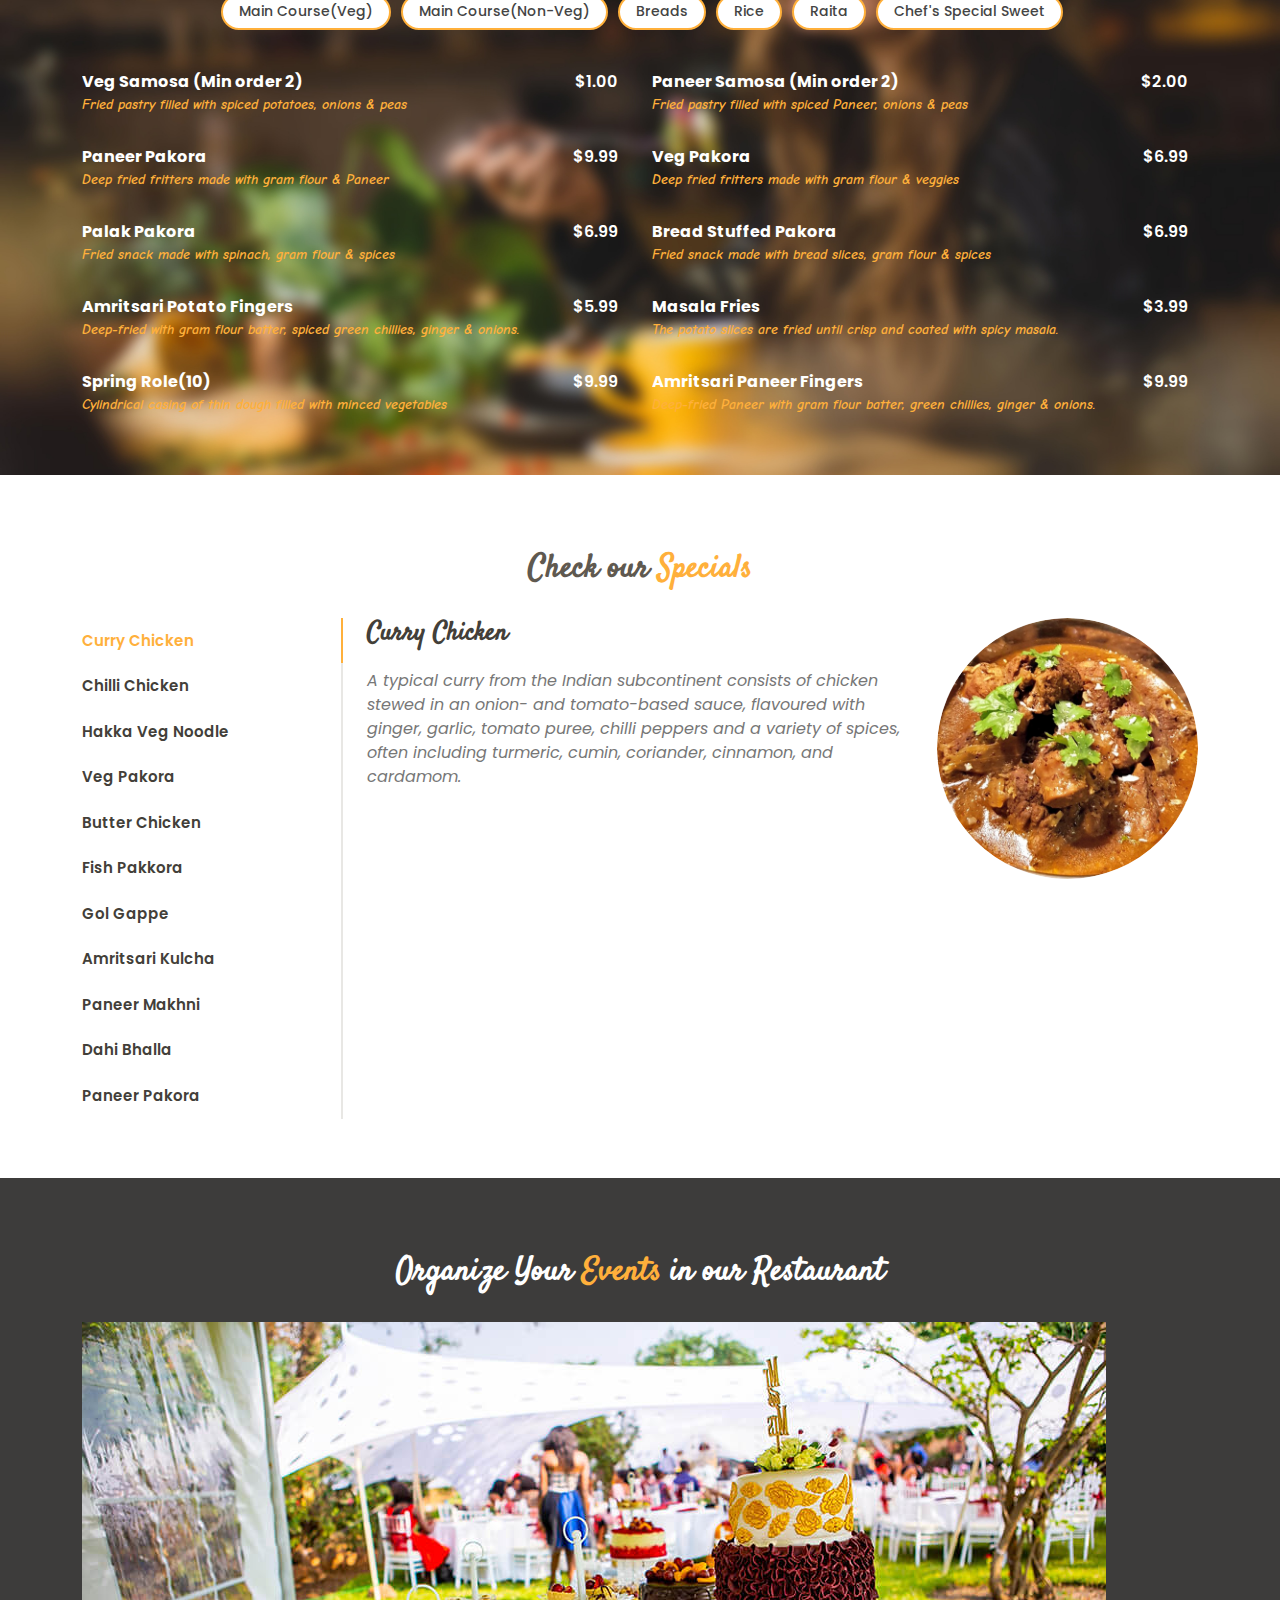
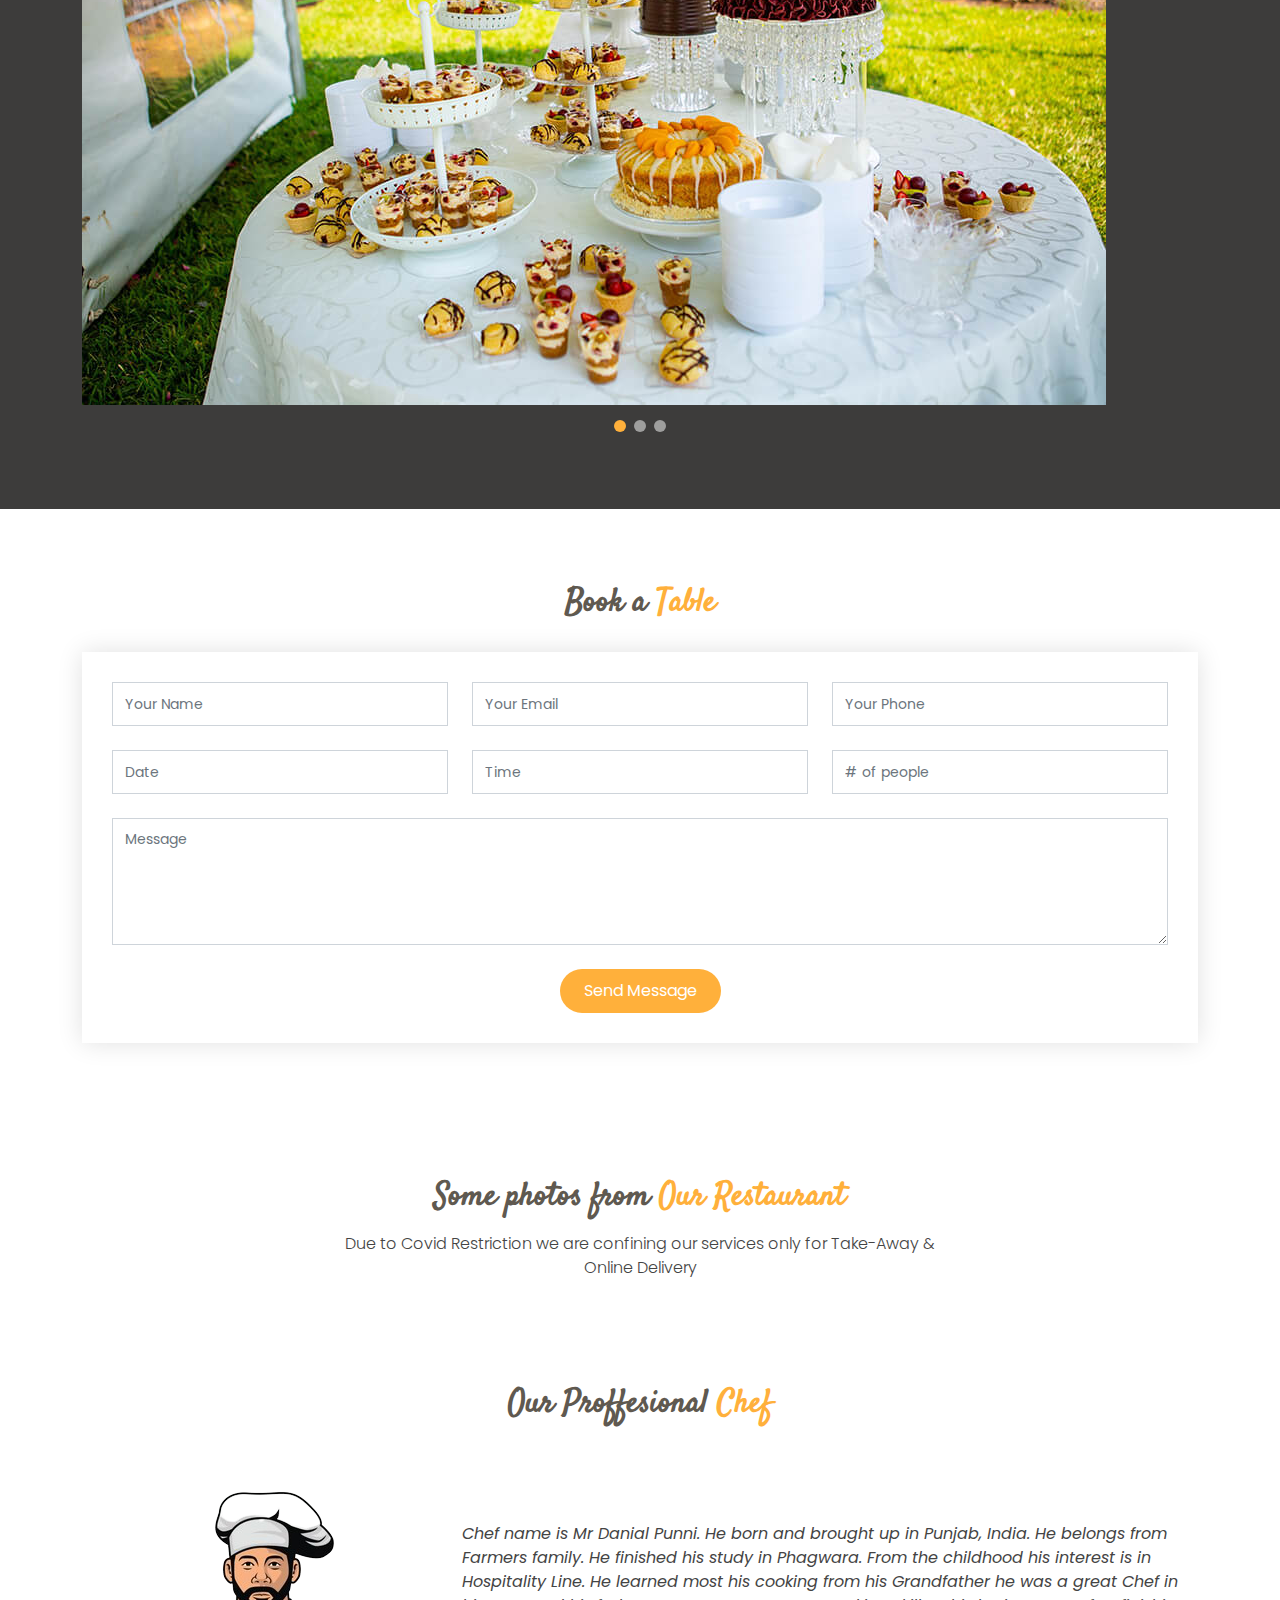
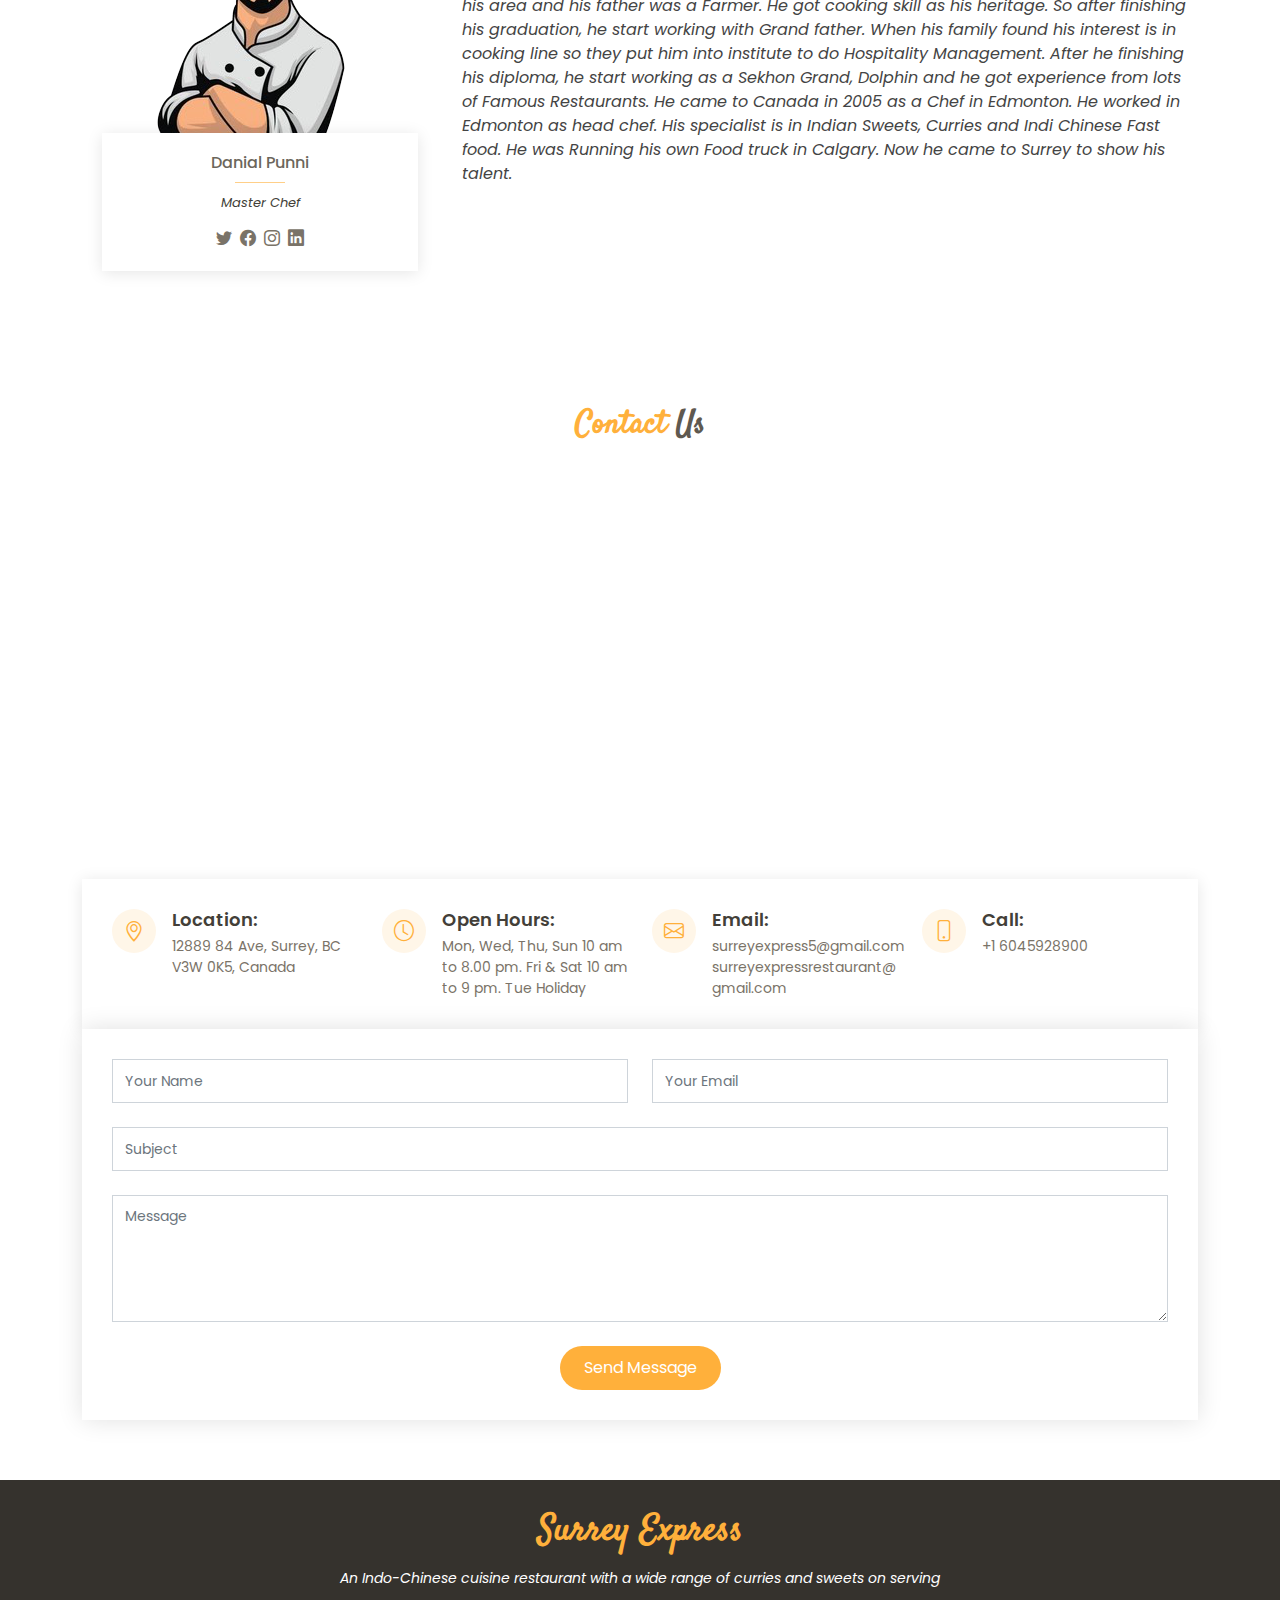
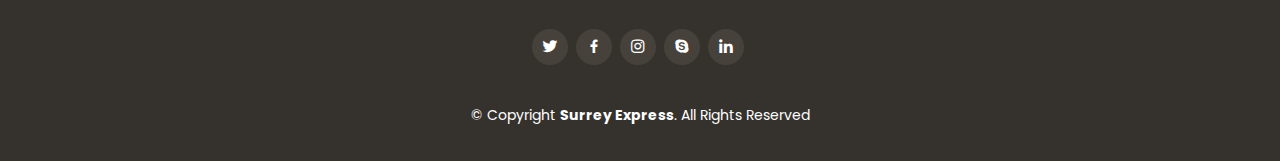
==== commit 160c0c1b: "added updates in menu" ====
--- a/index.html
+++ b/index.html
@@ -218,7 +218,7 @@
           
           <div class="col-lg-6 menu-item filter-veg-pakora">
             <div class="menu-content">
-              <a href="#">Paneer Samosa (Min order 2)</a><span>$1.75</span>
+              <a href="#">Paneer Samosa (Min order 2)</a><span>$2.00</span>
             </div>
             <div class="menu-ingredients">
               Fried pastry filled with spiced Paneer, onions & peas
@@ -234,7 +234,7 @@
           </div>
           <div class="col-lg-6 menu-item filter-veg-pakora">
             <div class="menu-content">
-              <a href="#">Veg Pakora</a><span>$5.99</span>
+              <a href="#">Veg Pakora</a><span>$6.99</span>
             </div>
             <div class="menu-ingredients">
               Deep fried fritters made with gram flour & veggies
@@ -242,7 +242,7 @@
           </div>
           <div class="col-lg-6 menu-item filter-veg-pakora">
             <div class="menu-content">
-              <a href="#">Palak Pakora</a><span>$5.99</span>
+              <a href="#">Palak Pakora</a><span>$6.99</span>
             </div>
             <div class="menu-ingredients">
               Fried snack made with spinach, gram flour & spices
@@ -250,7 +250,7 @@
           </div>
           <div class="col-lg-6 menu-item filter-veg-pakora">
             <div class="menu-content">
-              <a href="#">Bread Stuffed Pakora</a><span>$5.99</span>
+              <a href="#">Bread Stuffed Pakora</a><span>$6.99</span>
             </div>
             <div class="menu-ingredients">
               Fried snack made with bread slices, gram flour & spices
@@ -274,7 +274,7 @@
           </div>
           <div class="col-lg-6 menu-item filter-veg-pakora">
             <div class="menu-content">
-              <a href="#">Spring Role(10)</a><span>$8.99</span>
+              <a href="#">Spring Role(10)</a><span>$9.99</span>
             </div>
             <div class="menu-ingredients">
               Cylindrical casing of thin dough filled with minced vegetables
@@ -361,7 +361,7 @@
           </div>
           <div class="col-lg-6 menu-item filter-street-veg">
             <div class="menu-content">
-              <a href="#">Veg Hakka Noodles</a><span>$8.99</span>
+              <a href="#">Veg Hakka Noodles</a><span>$9.99</span>
             </div>
             <div class="menu-ingredients">
               Unleavened refined wheat flour stir fried with vegetables
@@ -456,7 +456,7 @@
           </div>
           <div class="col-lg-6 menu-item filter-street-veg">
             <div class="menu-content">
-              <a href="#">Tandoori Chaap</a><span>$9.99</span>
+              <a href="#">Tandoori Chaap</a><span>$10.99</span>
             </div>
           </div>
           <div class="col-lg-6 menu-item filter-street-veg">
@@ -614,28 +614,35 @@
           <div class="col-lg-6 menu-item filter-combo">
             <div class="menu-content">
               <a href="#">Veg Burger With Patty + Fries + Pop Can</a>
-              <span>$8.99</span>
+              <span>$9.99</span>
             </div>
             
           </div>
           <div class="col-lg-6 menu-item filter-combo">
             <div class="menu-content">
               <a href="#">Veg Burger with Patty + Noodles + Fries + Pop Can</a>
-              <span>$9.99</span>
+              <span>$10.99</span>
             </div>
             
           </div>
           <div class="col-lg-6 menu-item filter-combo">
             <div class="menu-content">
               <a href="#">Chicken Burger with Patty + Fries + Pop Can</a>
-              <span>$9.99</span>
+              <span>$10.99</span>
             </div>
             
           </div>
           <div class="col-lg-6 menu-item filter-combo">
             <div class="menu-content">
               <a href="#">Chicken Burger with Patty + Noodles + Fries + Pop Can</a>
-              <span>$10.99</span>
+              <span>$11.99</span>
+            </div>
+            
+          </div>
+          <div class="col-lg-6 menu-item filter-combo">
+            <div class="menu-content">
+              <a href="#">2 Pranthas(Mix/Aloo/Gobhi) + Curd + Pickle + Butter</a>
+              <span>$11.99</span>
             </div>
             
           </div>
@@ -683,7 +690,7 @@
           <div class="col-lg-6 menu-item filter-main-veg">
             <div class="menu-content">
               <a href="#">Dal Makhni</a>
-              <span>$12.00</span>
+              <span>$13.00</span>
             </div>
             <div class="menu-ingredients">
               Black lentils cooked with lot of butter and cream
@@ -695,7 +702,7 @@
           <div class="col-lg-6 menu-item filter-main-veg">
             <div class="menu-content">
               <a href="#">Dal Thadaka</a>
-              <span>$12.00</span>
+              <span>$13.00</span>
             </div>
             <div class="menu-ingredients">
              Lentils cooked with spices
@@ -752,7 +759,7 @@
           <div class="col-lg-6 menu-item filter-main-veg">
             <div class="menu-content">
               <a href="#">Malai Kofta</a>
-              <span>$12.00</span>
+              <span>$13.00</span>
             </div>
             <div class="menu-ingredients">
               Deep fried balls of potato & paneer dunked in creamy spiced velvety smooth curry
@@ -884,7 +891,7 @@
           <div class="col-lg-6 menu-item filter-breads">
             <div class="menu-content">
               <a href="#">Tandoori Roti</a>
-              <span>$1.50</span>
+              <span>$2.00</span>
               
             </div>
             <div class="menu-ingredients">
@@ -899,6 +906,16 @@
             </div>
             <div class="menu-ingredients">
               Leavened flatbread bread, baked in a tandoor (cylindrical oven made of clay) 
+            </div>
+          </div>
+          <div class="col-lg-6 menu-item filter-breads">
+            <div class="menu-content">
+              <a href="#">Chilli Parantha</a>
+              <span>$2.50</span>
+              
+            </div>  
+            <div class="menu-ingredients">
+              Leavened flatbread bread with spices, baked in a tandoor (cylindrical oven made of clay) 
             </div>
           </div>
           <div class="col-lg-6 menu-item filter-breads">
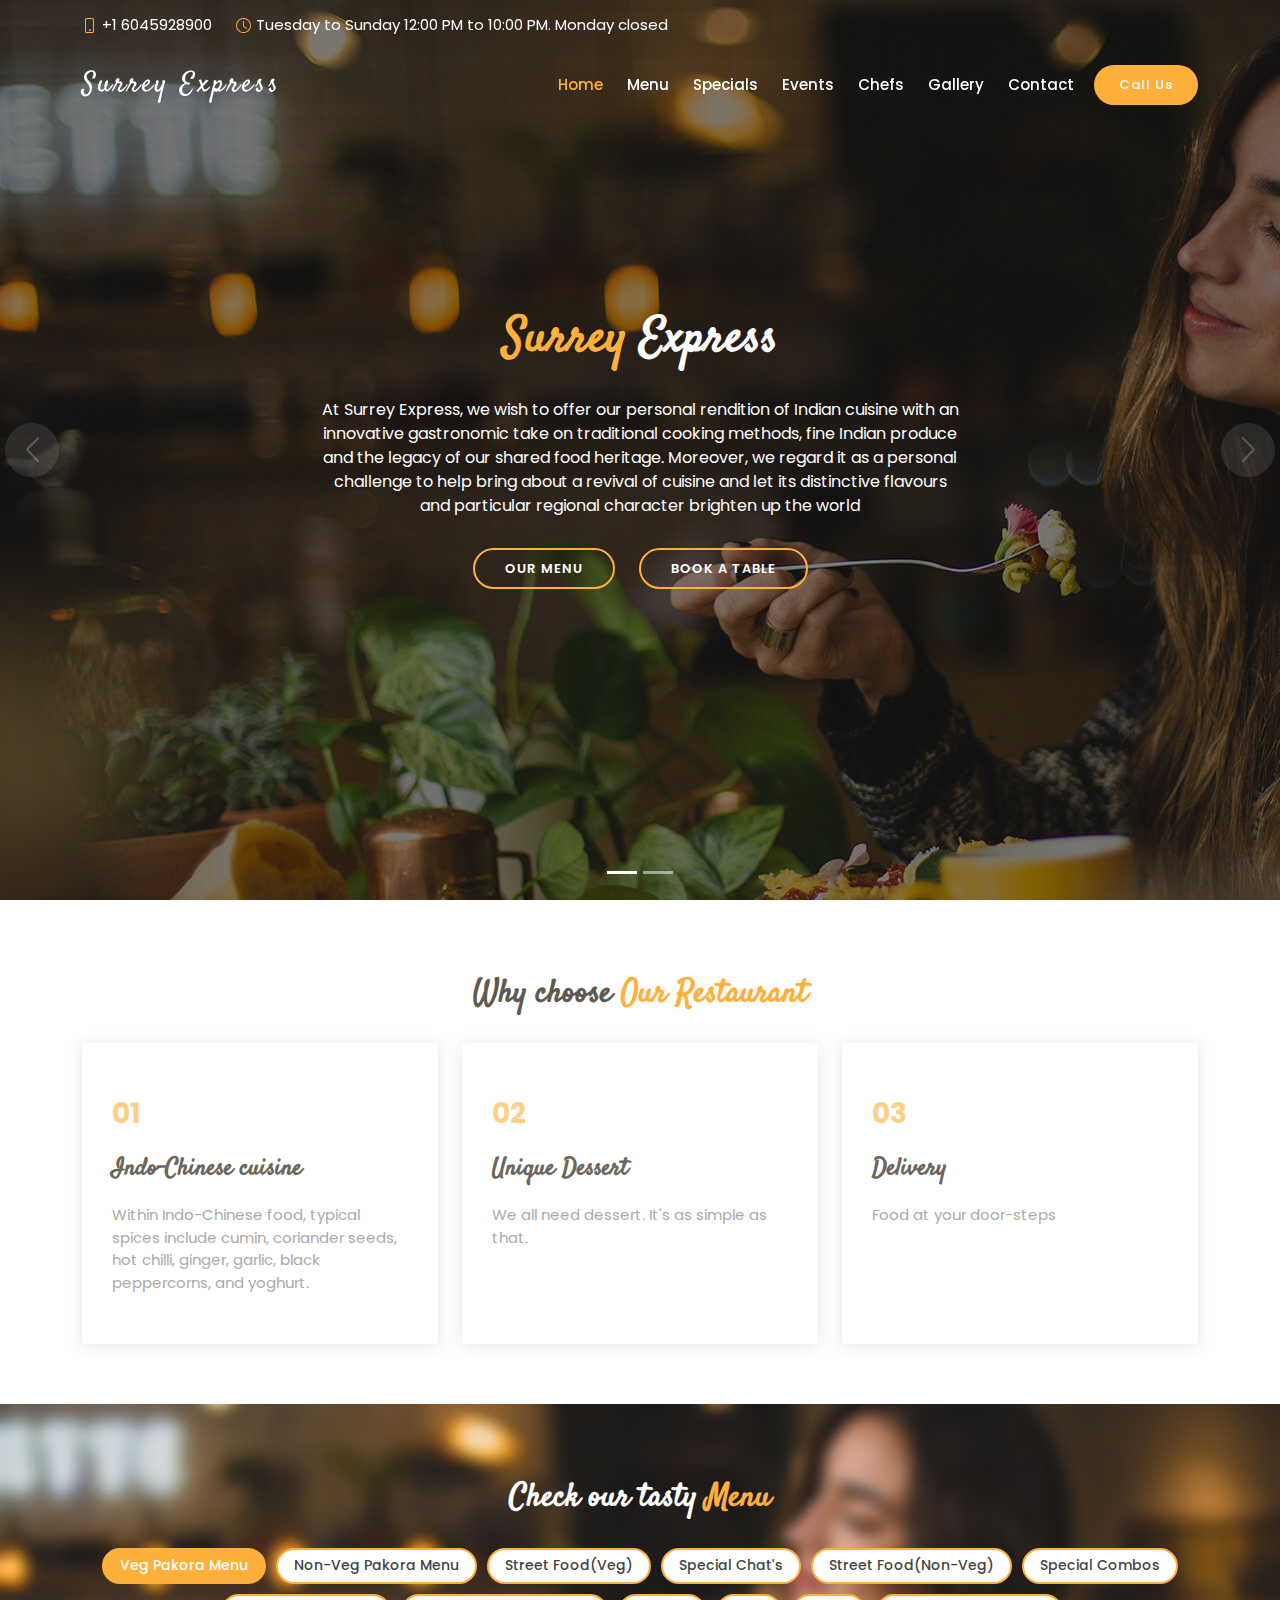
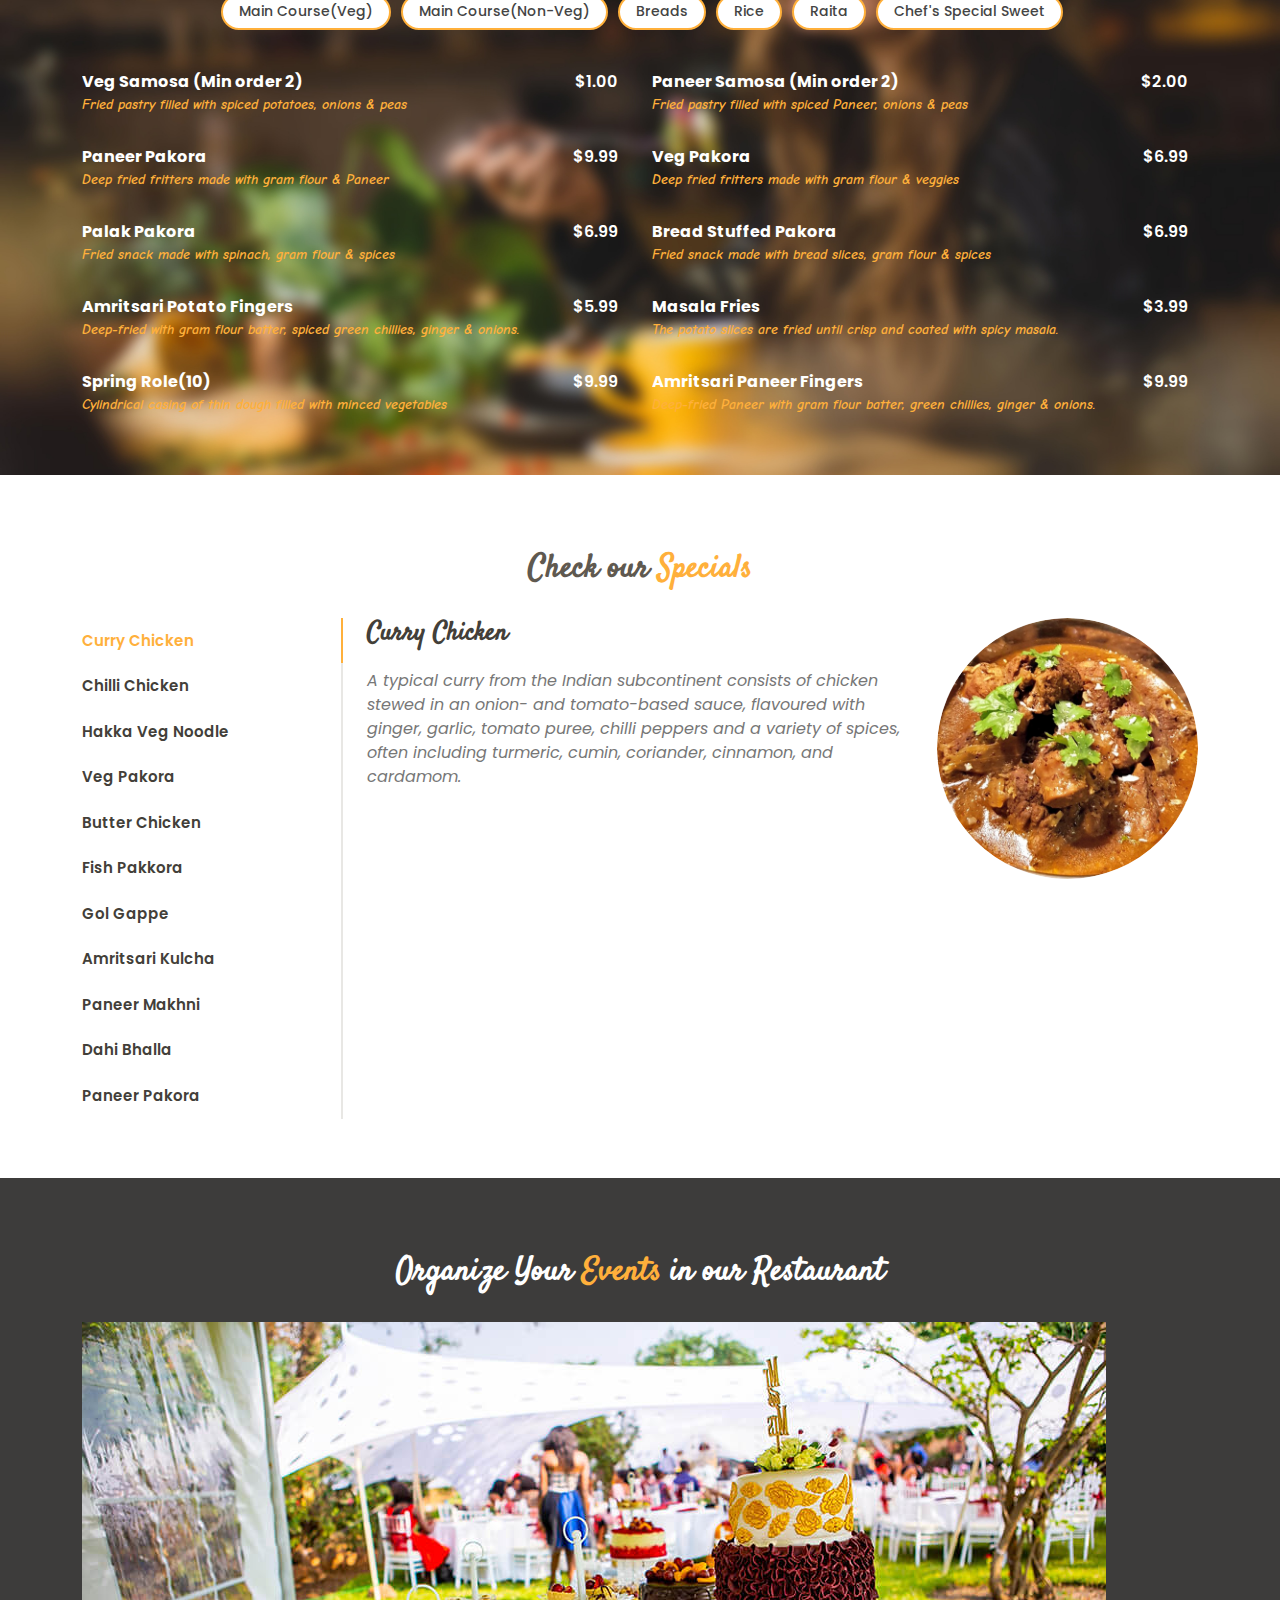
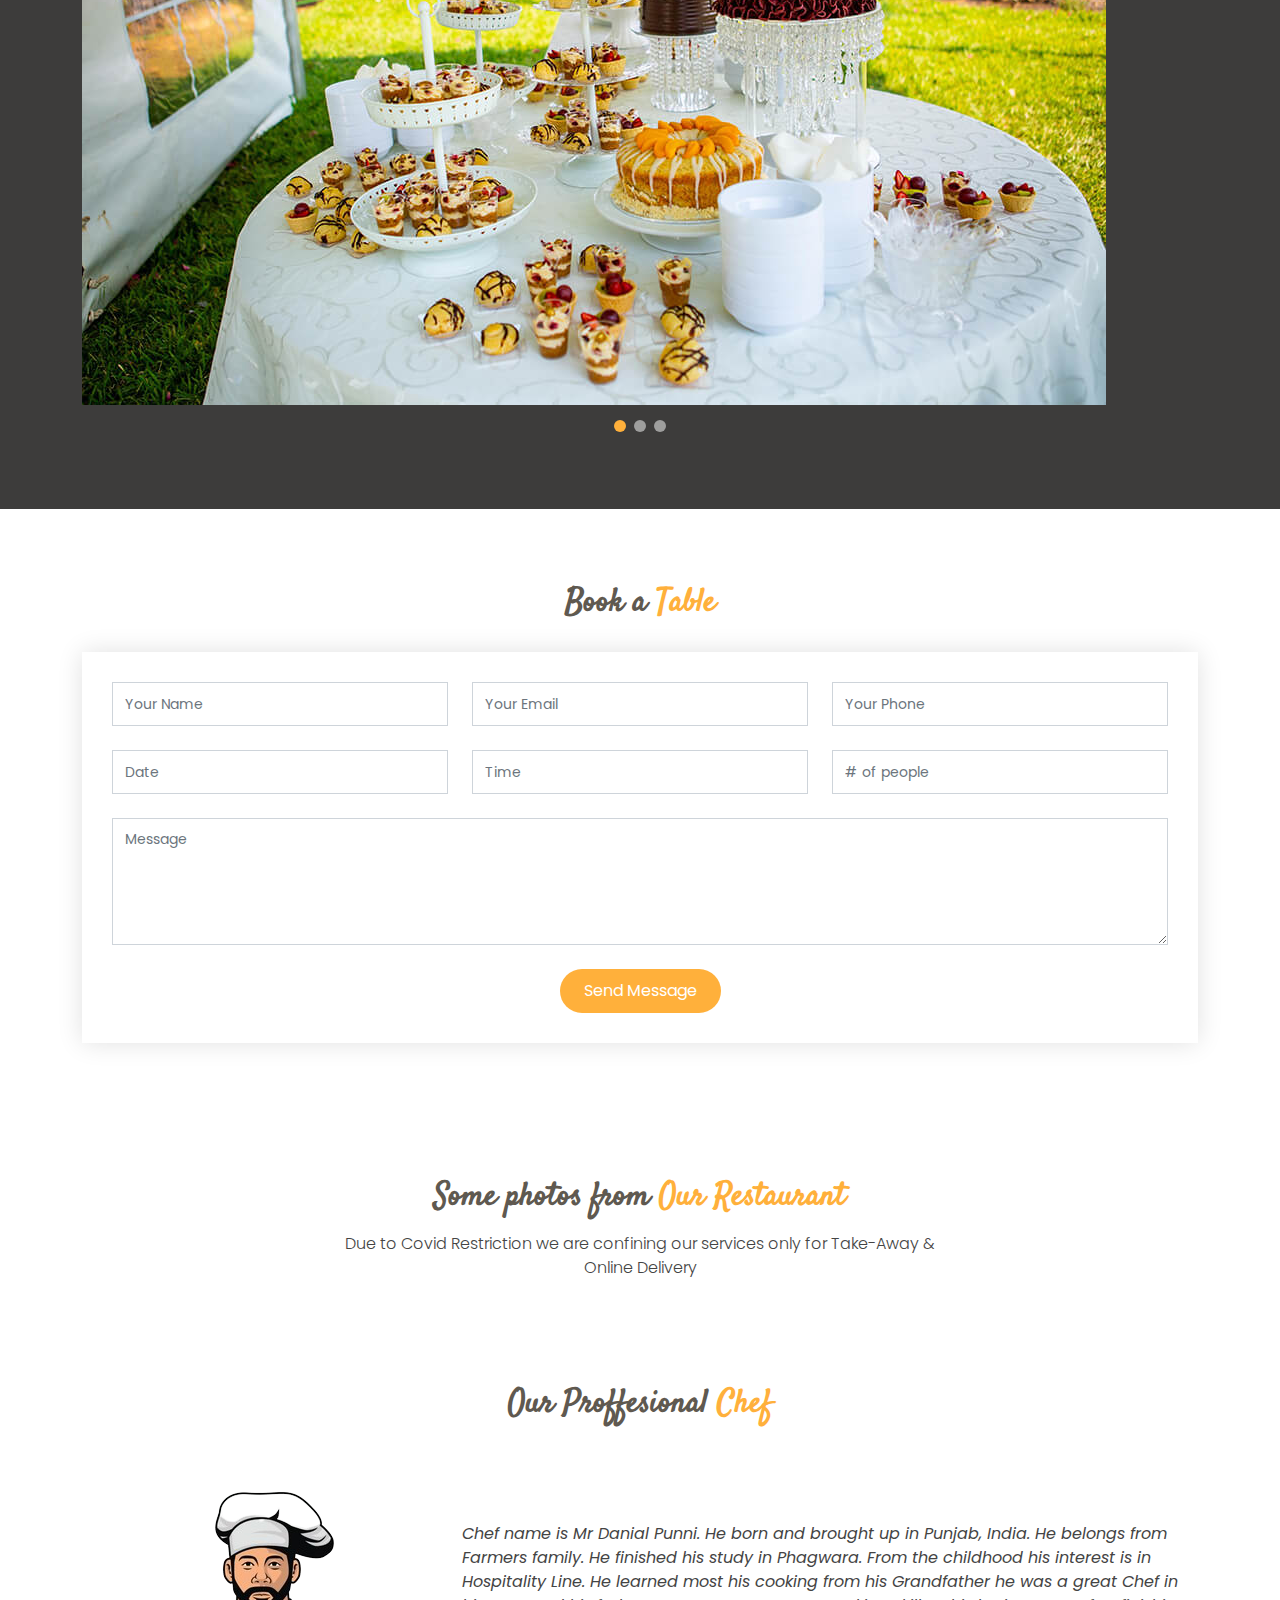
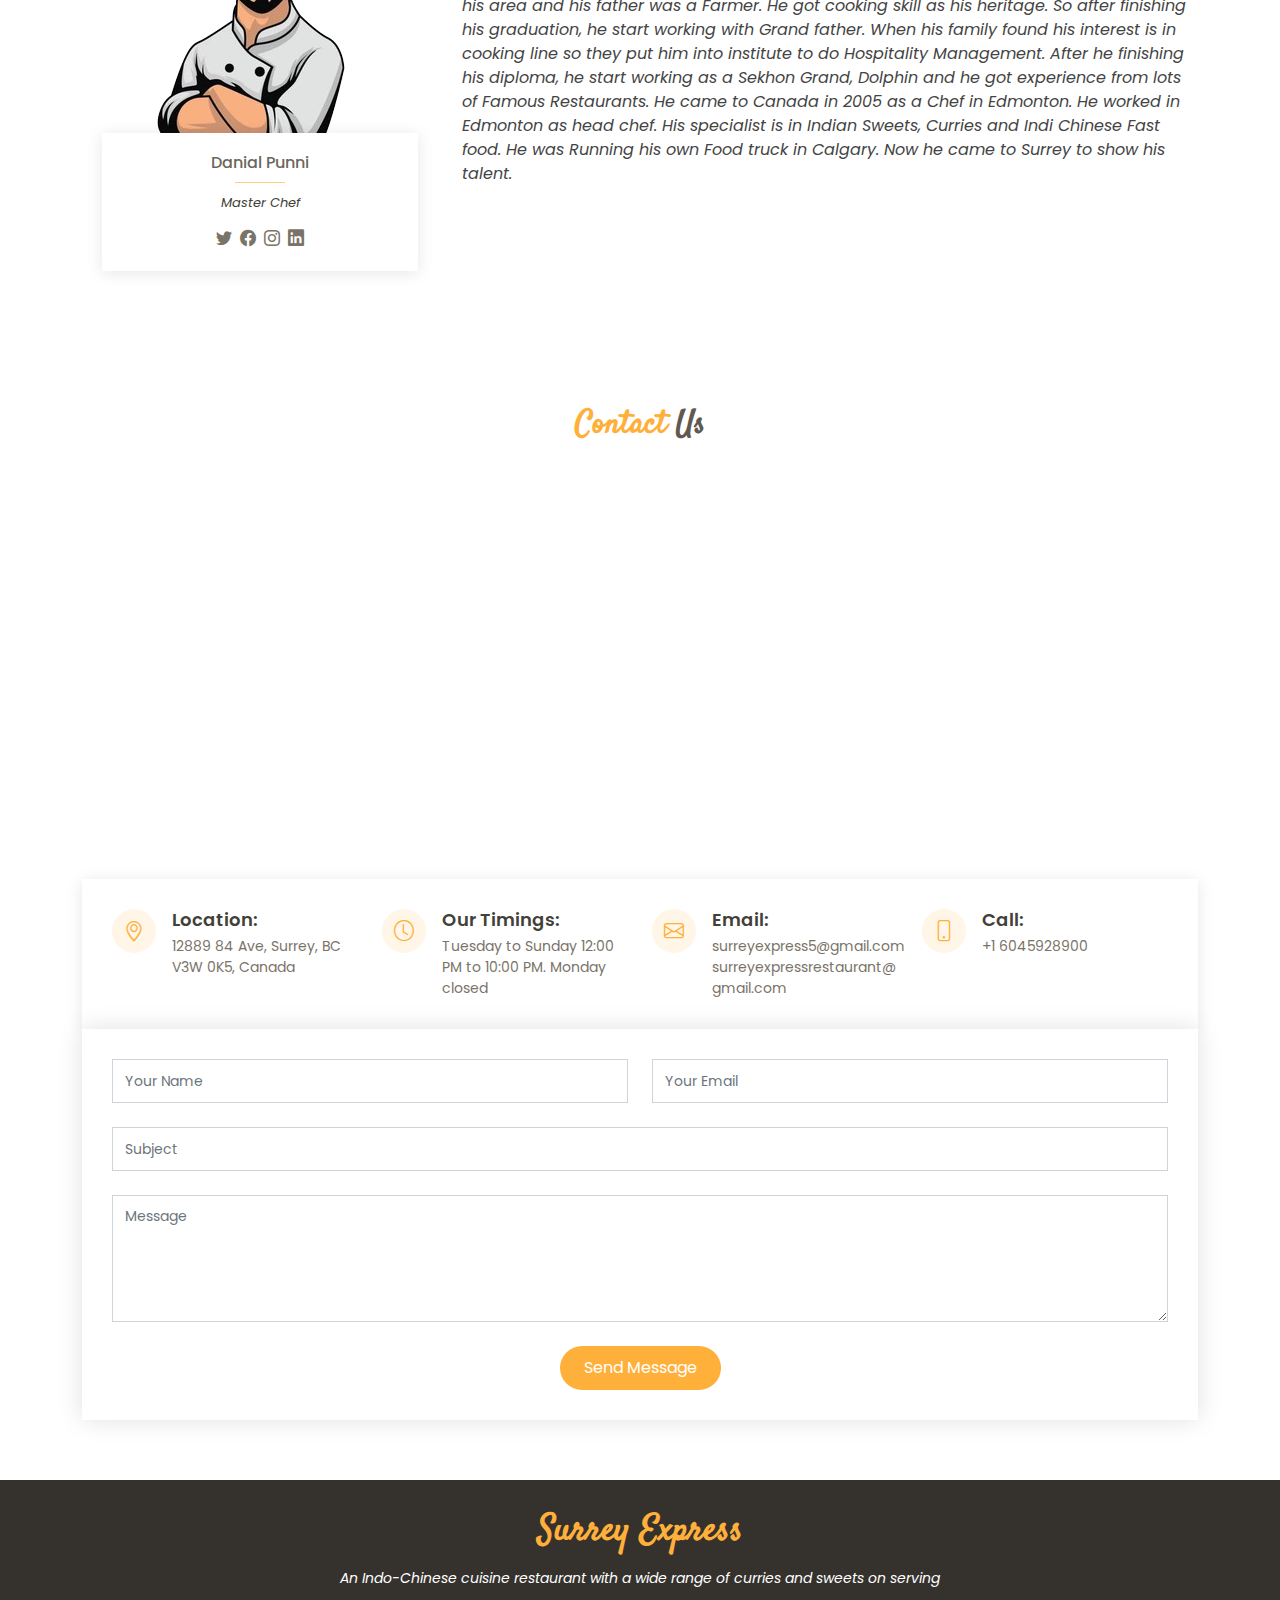
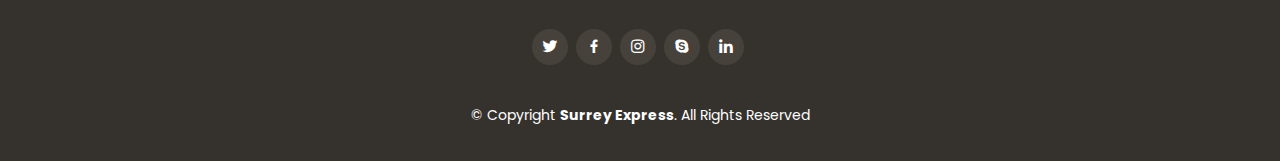
==== commit 70be9bf7: "Added timing changes" ====
--- a/index.html
+++ b/index.html
@@ -36,7 +36,7 @@
     <div class="container-fluid container-xl d-flex align-items-center justify-content-center justify-content-lg-start">
       <i class="bi bi-phone d-flex align-items-center"><span>+1 6045928900</span></i>
       <i class="bi bi-clock ms-4 d-none d-lg-flex align-items-center">
-        <span>Tuesday to Sunday 12 pm to 10 pm</span>
+        <span>Tuesday to Sunday 12:00 PM to 10:00 PM. Monday closed</span>
       </i>
     </div>
   </section>
@@ -1503,8 +1503,8 @@
 
             <div class="col-lg-3 col-md-6 info mt-4 mt-lg-0">
               <i class="bi bi-clock"></i>
-              <h4>Open Hours:</h4>
-              <p>Mon, Wed, Thu, Sun 10 am to 8.00 pm. Fri & Sat 10 am to 9 pm. Tue Holiday</p>
+              <h4>Our Timings:</h4>
+              <p>Tuesday to Sunday 12:00 PM to 10:00 PM. Monday closed</p>
             </div>
 
             <div class="col-lg-3 col-md-6 info mt-4 mt-lg-0">
